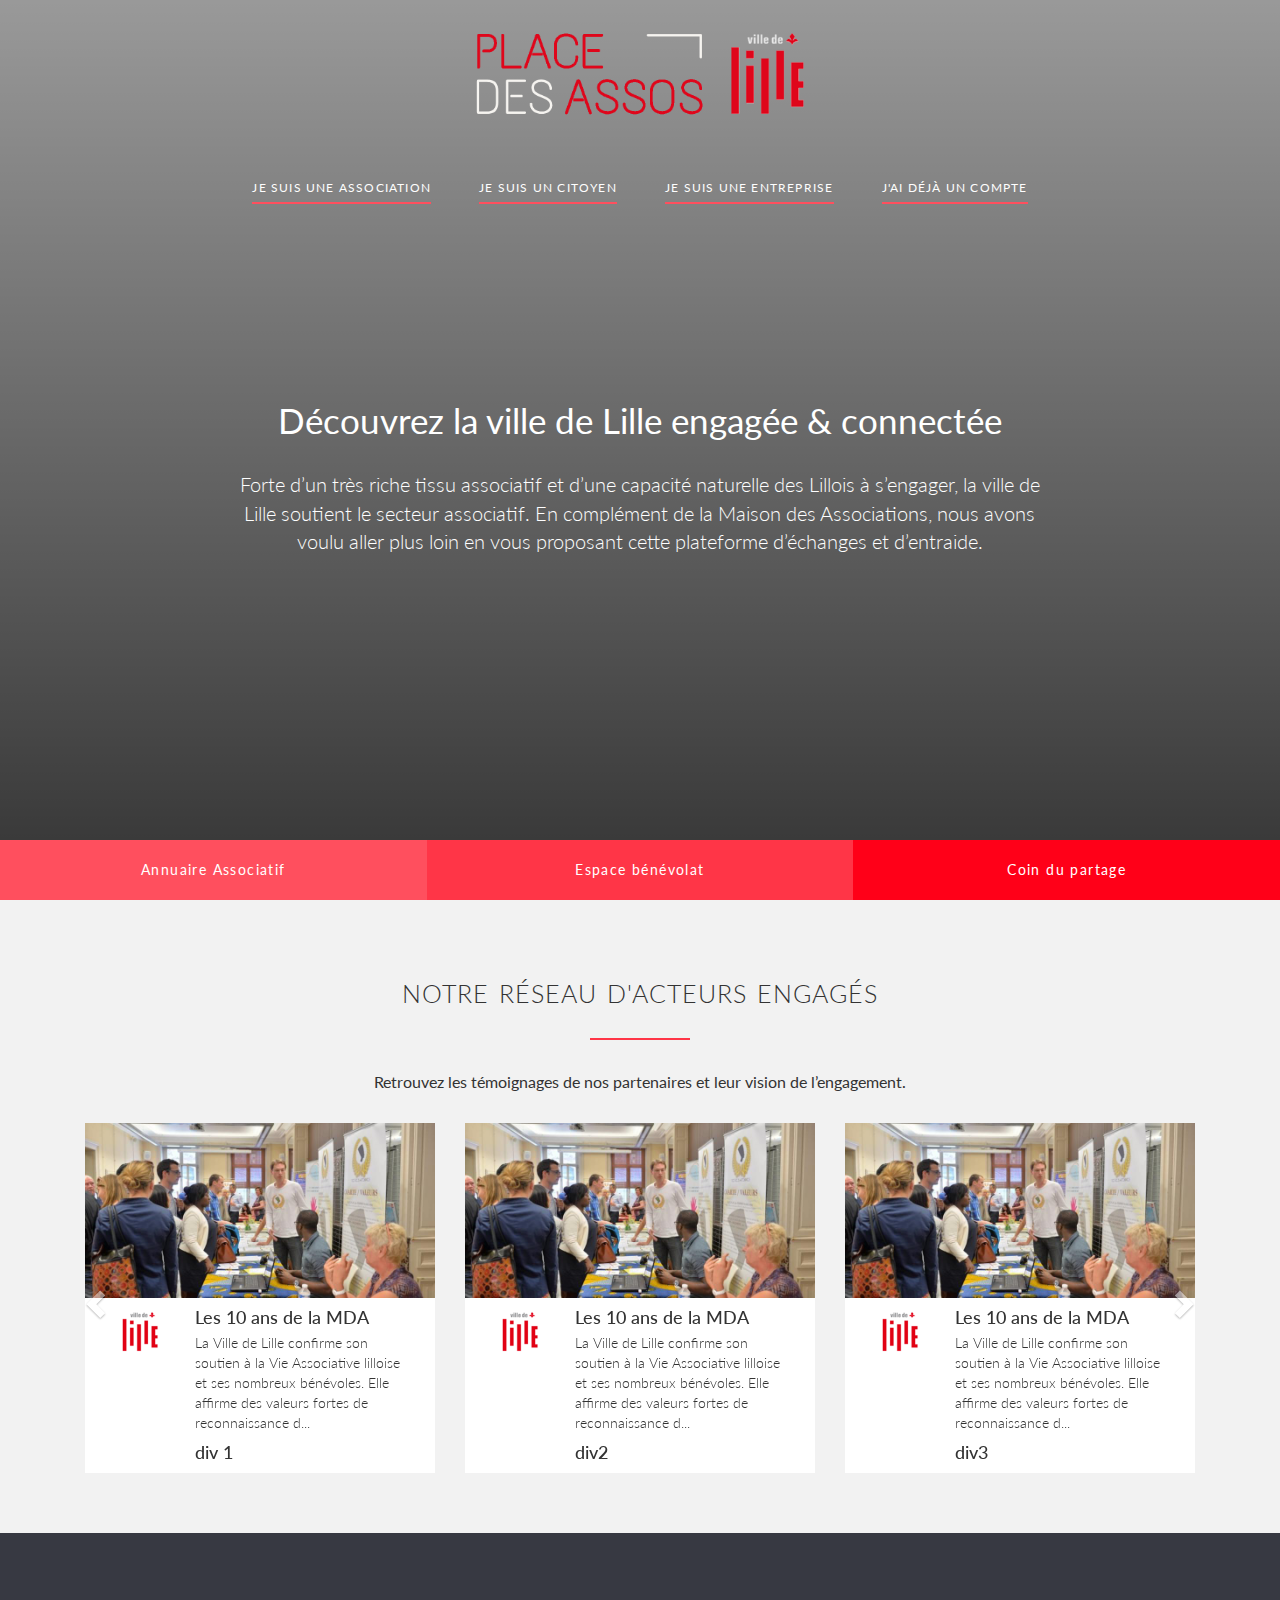
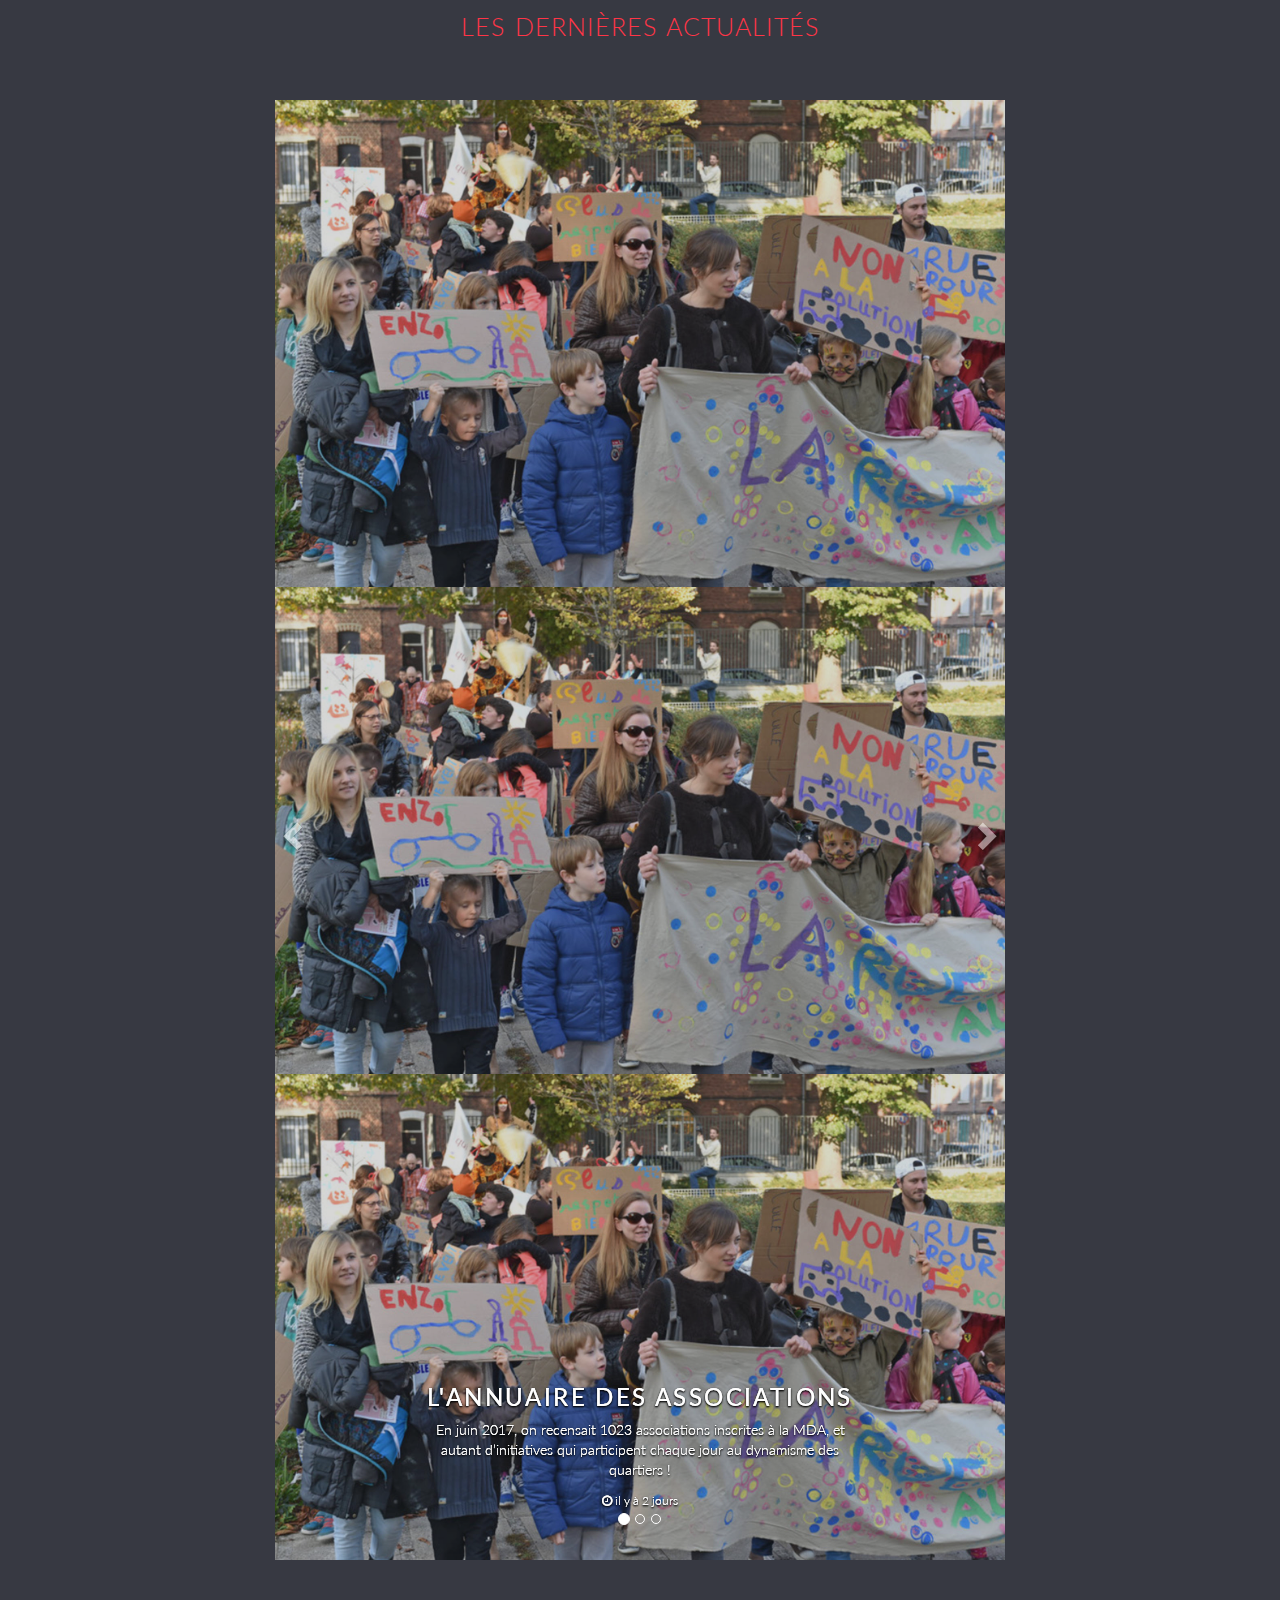
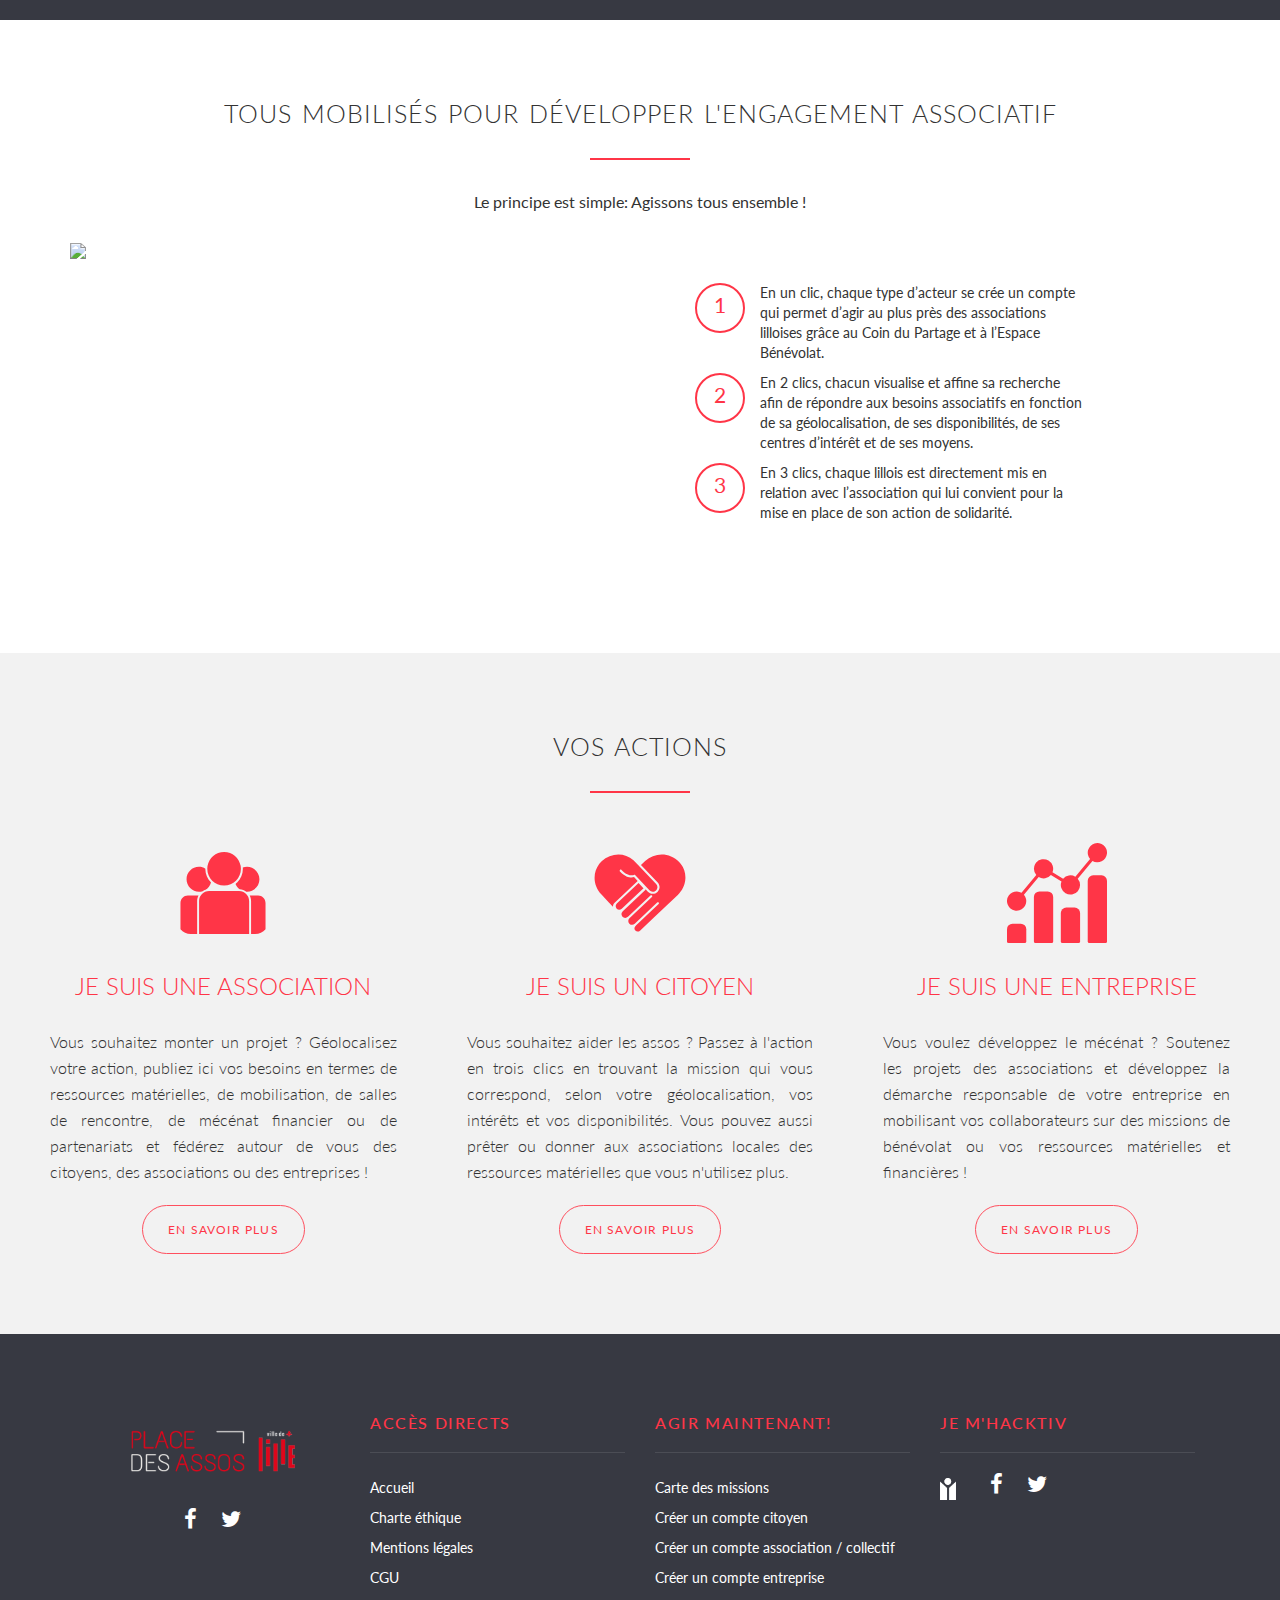
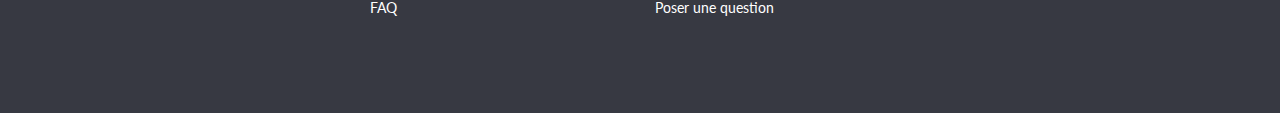
==== index.html @ c83c461e "divided steps and img block" ====
<!DOCTYPE html>
<html>
  <head>
    <meta charset="utf-8">
    <meta name="viewport" content="width=device-width, initial-scale=1">
    <title>Lille</title>
    <link rel="stylesheet" href="https://maxcdn.bootstrapcdn.com/bootstrap/3.3.7/css/bootstrap.min.css">
    <link href="https://fonts.googleapis.com/css?family=Lato:300,400,700,300italic,400italic,700italic" rel="stylesheet" type="text/css">
    <link rel="stylesheet" href="https://maxcdn.bootstrapcdn.com/font-awesome/4.7.0/css/font-awesome.min.css">
    <link rel="stylesheet" href="style.css">
  </head>
  <body>

    <header>
      <div class="heroOne col-md-8 col-sm-12 col-xs-12">
        <img alt="Brand" src="assets/logo-lille.png">
        <nav>
          <ul class="nav-center">
            <li><a href="#">Je suis une association</a></li>
            <li><a href="#">Je suis un citoyen</a></li>
            <li><a href="#">Je suis une entreprise</a></li>
            <li><a href="#">J'ai déjà un compte</a></li>
          </ul>
        </nav>
      </div>
        <div class="heroTwo col-md-8 col-sm-10 col-xs-12">
        <h1>Découvrez la ville de Lille engagée &amp; connectée</h1>
        <p>Forte d’un très riche tissu associatif et d’une capacité naturelle des Lillois à s’engager,
          la ville de Lille soutient le secteur associatif. En complément de la Maison des Associations,
          nous avons voulu aller plus loin en vous proposant cette plateforme d’échanges et d’entraide.
        </p>
      </div>
      <div class="container-fluid tabStrip ">
        <ul class="nav nav-tabs text-center navbar-me">
          <a href="#"><li class="col-xs-4 red-one">Annuaire Associatif</li></a>
          <a href="#"><li class="col-xs-4 red-two">Espace bénévolat</li></a>
          <a href="#"><li class="col-xs-4 red-three">Coin du partage</li></a>
        </ul>
      </div>
    </header>

    <section class="section-temoignage">
      <div class="container">
        <h2>Notre réseau d'acteurs engagés</h2>
        <p class="long-copy">Retrouvez les témoignages de nos partenaires et leur vision de l’engagement.</p>
          <!-- <div class="row">
            <div class="carousel slide" data-ride="carousel" data-type="multi" data-interval="3000" id="myCarousel">
              <div class="carousel-inner">
                <div class="item active">
                  <div class="col-md-4 col-sm-6 col-xs-12">
                    <a href="#">
                      <div class="img-wrapper">
                        <img src="assets/temoignage-1.jpg" class="img-responsive">
                      </div>
                      <div class="col-xs-12 temoignage-caption">
                        <div class="col-xs-3">
                          <img src="assets/article-logo.png" alt="" class="img-responsive">
                        </div>
                        <div class="col-xs-9">
                          <h4>Les 10 ans de la MDA<span class="excerpt">La Ville de Lille confirme son soutien à
                            la Vie Associative lilloise et ses nombreux bénévoles. Elle affirme des valeurs fortes de reconnaissance d...<span>
                          </h4>
                        </div>
                      </div>
                    </a>
                  </div>
                </div>
                <div class="item">
                  <div class="col-md-4 col-sm-6 col-xs-12">
                    <a href="#">
                      <div class="img-wrapper">
                        <img src="assets/temoignage-1.jpg" class="img-responsive">
                      </div>
                      <div class="col-xs-12 temoignage-caption">
                      <div class="col-xs-3">
                        <img src="assets/article-logo.png" alt="" class="img-responsive">
                      </div>
                      <div class="col-xs-9">
                        <h4>Les 10 ans de la MDA<span class="excerpt">La Ville de Lille confirme son soutien à
                          la Vie Associative lilloise et ses nombreux bénévoles. Elle affirme des valeurs fortes de reconnaissance d...<span>
                        </h4>
                      </div>
                    </div>
                    </a>
                  </div>
                </div>
                <div class="item">
                  <div class="col-md-4 col-sm-6 col-xs-12">
                    <a href="#">
                      <div class="img-wrapper">
                        <img src="assets/temoignage-1.jpg" class="img-responsive">
                      </div>
                      <div class="col-xs-12 temoignage-caption">
                        <div class="col-xs-3">
                          <img src="assets/article-logo.png" alt="" class="img-responsive">
                        </div>
                        <div class="col-xs-9">
                          <h4>Les 10 ans de la MDA<span class="excerpt">La Ville de Lille confirme son soutien à
                            la Vie Associative lilloise et ses nombreux bénévoles. Elle affirme des valeurs fortes de reconnaissance d...<span>
                          </h4>
                        </div>
                      </div>
                    </a>
                  </div>
                </div>
              </div>
              <a class="left carousel-control" href="#myCarousel" data-slide="prev"><i class="glyphicon glyphicon-chevron-left"></i></a>
              <a class="right carousel-control" href="#myCarousel" data-slide="next"><i class="glyphicon glyphicon-chevron-right"></i></a>
            </div>
          </div> -->

              <div class="carousel carousel-showthreemoveone slide" id="carousel123">
                <div class="carousel-inner">
                  <div class="item active">
                    <div class="col-xs-12 col-sm-12 col-md-4">
                      <a href="#">
                        <img src="assets/temoignage-1.jpg" class="img-responsive">
                        <div class="col-xs-12 temoignage-caption">
                          <div class="col-xs-3">
                            <img src="assets/article-logo.png" alt="" class="img-responsive">
                          </div>
                          <div class="col-xs-9">
                            <h4>Les 10 ans de la MDA<span class="excerpt">La Ville de Lille confirme son soutien à
                              la Vie Associative lilloise et ses nombreux bénévoles. Elle affirme des valeurs fortes de reconnaissance d...<span>
                            </h4>
                            <h4>div 1</h4>
                          </div>
                        </div>
                      </a>
                    </div>
                  </div>
                  <div class="item">
                    <div class="col-xs-12 col-sm-12 col-md-4">
                      <a href="#">
                        <img src="assets/temoignage-1.jpg" class="img-responsive">
                        <div class="col-xs-12 temoignage-caption">
                          <div class="col-xs-3">
                            <img src="assets/article-logo.png" alt="" class="img-responsive">
                          </div>
                          <div class="col-xs-9">
                            <h4>Les 10 ans de la MDA<span class="excerpt">La Ville de Lille confirme son soutien à
                              la Vie Associative lilloise et ses nombreux bénévoles. Elle affirme des valeurs fortes de reconnaissance d...<span>
                            </h4>
                            <h4>div2</h4>
                          </div>
                        </div>
                      </a>
                    </div>
                  </div>
                  <div class="item">
                    <div class="col-xs-12 col-sm-12 col-md-4">
                      <a href="#">
                        <img src="assets/temoignage-1.jpg" class="img-responsive">
                        <div class="col-xs-12 temoignage-caption">
                          <div class="col-xs-3">
                            <img src="assets/article-logo.png" alt="" class="img-responsive">
                          </div>
                          <div class="col-xs-9">
                            <h4>Les 10 ans de la MDA<span class="excerpt">La Ville de Lille confirme son soutien à
                              la Vie Associative lilloise et ses nombreux bénévoles. Elle affirme des valeurs fortes de reconnaissance d...<span>
                            </h4>
                            <h4>div3</h4>
                          </div>
                        </div>
                      </a>
                    </div>
                  </div>
                </div>
                <a class="left carousel-control" href="#carousel123" data-slide="prev"><i class="glyphicon glyphicon-chevron-left"></i></a>
                <a class="right carousel-control" href="#carousel123" data-slide="next"><i class="glyphicon glyphicon-chevron-right"></i></a>
              </div>


    </section>

    <section class="section-actualite">
      <h2>Les dernières actualités</h2>
        <div class="row">
          <div class="container">
            <div class="col-sm-12 col-md-8 col-md-offset-2">
              <div id="carousel-example-generic" class="carousel slide" data-ride="carousel" data-interval="3000">
                <ol class="carousel-indicators">
                  <li data-target="#carousel-example-generic" data-slide-to="0" class="active"></li>
                  <li data-target="#carousel-example-generic" data-slide-to="1"></li>
                  <li data-target="#carousel-example-generic" data-slide-to="2"></li>
                </ol>
                <div class="carousel-inner" role="listbox">
                  <div class="item active">
                    <a href="#">
                      <div class="img-wrapper">
                        <img src="assets/actualite-img.jpg" alt="..." class="img-responsive">
                      </div>
                      <div class="carousel-caption">
                        <h3>L'ANNUAIRE DES ASSOCIATIONS</h3>
                        <p>En juin 2017, on recensait 1023 associations inscrites à la MDA, et autant d’initiatives qui participent chaque jour au dynamisme des quartiers ! </p>
                        <span><i class="fa fa-clock-o"></i> il y à 2 jours</span>
                      </div>
                    </a>
                  </div>
                  <div class="item">
                    <a href="#">
                      <div class="img-wrapper">
                        <img src="assets/actualite-img.jpg" alt="..." class="img-responsive">
                      </div>
                      <div class="carousel-caption">
                        <h3>L'ANNUAIRE DES ASSOCIATIONS</h3>
                        <p>En juin 2017, on recensait 1023 associations inscrites à la MDA, et autant d’initiatives qui participent chaque jour au dynamisme des quartiers ! </p>
                        <span><i class="fa fa-clock-o"></i> il y à 2 jours</span>
                      </div>
                    </a>
                  </div>
                  <div class="item">
                    <a href="#">
                      <div class="img-wrapper">
                        <img src="assets/actualite-img.jpg" alt="..." class="img-responsive">
                      </div>
                      <div class="carousel-caption">
                        <h3>L'ANNUAIRE DES ASSOCIATIONS</h3>
                        <p>En juin 2017, on recensait 1023 associations inscrites à la MDA, et autant d’initiatives qui participent chaque jour au dynamisme des quartiers ! </p>
                        <span><i class="fa fa-clock-o"></i> il y à 2 jours</span>
                      </div>
                    </a>
                  </div>
                </div>
                <a class="left carousel-control" href="#carousel-example-generic" role="button" data-slide="prev">
                  <span class="glyphicon glyphicon-chevron-left" aria-hidden="true"></span>
                  <span class="sr-only">Previous</span>
                </a>
                <a class="right carousel-control" href="#carousel-example-generic" role="button" data-slide="next">
                  <span class="glyphicon glyphicon-chevron-right" aria-hidden="true"></span>
                  <span class="sr-only">Next</span>
                </a>
              </div>


            </div>
          </div>
      </div>
    </section>

    <section class="section-engagement">
      <div class="container">
        <h2>Tous mobilisés pour développer l'engagement associatif</h2>
        <p class="long-copy">Le principe est simple: Agissons tous ensemble !</p>
        <div class="row">
          <div class="col-sm-6 hidden-xs">
            <img src="https://placeholdit.co//i/800x500?" class="img-responsive">
          </div>
          <div class="col-sm-6 steps">
            <div class="col-xs-12">
              <div class="works-step col-sm-3 col-xs-2">1</div>
              <div class="col-sm-9 col-xs-10">
                <p>En un clic, chaque type d’acteur se crée un compte qui permet d’agir au plus près des associations
                  lilloises grâce au Coin du Partage et à l’Espace Bénévolat.</p>
              </div>
            </div>
            <div class="col-xs-12">
              <div class="works-step col-sm-3 col-xs-2">2</div>
              <div class="col-sm-9 col-xs-10">
                <p>En 2 clics, chacun visualise et affine sa recherche afin de répondre aux besoins associatifs en
                  fonction de sa géolocalisation, de ses disponibilités, de ses centres d’intérêt et de ses moyens.</p>
              </div>
            </div>
            <div class="col-xs-12">
              <div class="works-step col-sm-3 col-xs-2">3</div>
              <div class="col-sm-9 col-xs-10">
                <p>En 3 clics, chaque lillois est directement mis en relation avec l’association qui lui convient
                  pour la mise en place de son action de solidarité.</p>
              </div>
            </div>
          </div>
        </div>
      </div>
    </section>

    <section class="section-icons">
      <h2>Vos Actions</h2>

      <div class="container text-center">
        <div class="col-xs-12 col-sm-4">
          <div class="icons">
            <a href="#">
              <img src="assets/noun_10980_ff3547.svg" alt="">
              <h3>JE SUIS UNE ASSOCIATION</h3>
              <p>Vous souhaitez monter un projet ? Géolocalisez votre action, publiez ici vos besoins en termes de ressources matérielles,
                de mobilisation, de salles de rencontre, de mécénat financier ou de partenariats et fédérez autour de vous des citoyens,
                des associations ou des entreprises !</p>
                <button type="button" class="btn btn-danger btn-rounded savoir">en savoir plus</button>
                <img src="assets/noun_922135_ff3547.svg" alt="" class="arrow">
            </a>
          </div>
        </div>
        <div class="col-xs-12 col-sm-4">
          <div class="icons">
            <a href="#">
              <img src="assets/noun_606434_ff3547.svg" alt="">
              <h3>JE SUIS UN CITOYEN</h3>
              <p>Vous souhaitez aider les assos ? Passez à l'action en trois clics en trouvant la mission qui vous correspond,
                selon votre géolocalisation, vos intérêts et vos disponibilités. Vous pouvez aussi prêter ou donner aux associations
                locales des ressources matérielles que vous n'utilisez plus.
              </p>
              <button type="button" class="btn btn-danger btn-rounded savoir">en savoir plus</button>
              <img src="assets/noun_922135_ff3547.svg" alt="" class="arrow">
            </a>
          </div>
        </div>
        <div class="col-xs-12 col-sm-4">
          <div class="icons">
            <a href="#">
              <img src="assets/noun_1410905_ff3547.svg" alt="">
              <h3>JE SUIS UNE ENTREPRISE</h3>
              <p>Vous voulez développez le mécénat ? Soutenez les projets des associations et développez la démarche responsable de
                votre entreprise en mobilisant vos collaborateurs sur des missions de bénévolat ou vos ressources matérielles
                et financières !
              </p>
              <button type="button" class="btn btn-danger btn-rounded savoir">en savoir plus</button>
              <img src="assets/noun_922135_ff3547.svg" alt="" class="arrow">
            </a>
          </div>
        </div>
      </div>
    </section>

    <footer>
      <div class="container">
        <div class="col-xs-12 col-md-3 text-center">
          <a href="#"><img src="assets/logo-lille.png" alt="" class="footer-lille-logo"></a>
          <a href="#"><i class="fa fa-facebook" aria-hidden="true"></i></a>
          <a href="#"><i class="fa fa-twitter" aria-hidden="true"></i></a>
        </div>
        <div class="col-xs-12 col-md-3">
          <h3>Accès directs</h3>
          <ul>
            <li><a href="#">Accueil</a></li>
            <li><a href="#">Charte éthique</a></li>
            <li><a href="#">Mentions légales</a></li>
            <li><a href="#">CGU</a></li>
            <li><a href="#">FAQ</a></li>
          </ul>
        </div>
        <div class="col-xs-12 col-md-3">
          <h3>Agir maintenant!</h3>
          <ul>
            <li><a href="#">Carte des missions</a></li>
            <li><a href="#">Créer un compte citoyen</a></li>
            <li><a href="#">Créer un compte association / collectif</a></li>
            <li><a href="#">Créer un compte entreprise</a></li>
            <li><a href="#">Poser une question</a></li>
          </ul>
        </div>
        <div class="col-xs-12 col-md-3 hacktiv">
          <h3>Je m'hacktiv</h3>
          <a href="#"><img src="assets/logo_hacktiv-white.svg" alt=""
            onmouseover="this.src='assets/logo_hacktiv-red.svg'"
            onmouseout="this.src='assets/logo_hacktiv-white.svg'" class="hacktiv-logo"></a>
          <a href="#"><i class="fa fa-facebook" aria-hidden="true"></i></a>
          <a href="#"><i class="fa fa-twitter" aria-hidden="true"></i></a>
        </div>
      </div>

    </footer>

    <script src="https://cdnjs.cloudflare.com/ajax/libs/jquery/3.2.1/jquery.min.js"></script>
    <script src="https://maxcdn.bootstrapcdn.com/bootstrap/3.3.7/js/bootstrap.min.js"></script>
    <script src="app.js"></script>
  </body>
</html>
---- style.css ----
body {
  font-family: 'Lato', 'Helvetica Neue', Helvetica, Arial, sans-serif; }

header {
  background-image: -webkit-gradient(linear, left top, left bottom, from(rgba(0, 0, 0, 0.4)), to(rgba(0, 0, 0, 0.8))), url(assets/DR_2013_0608OperaLille_14.jpeg);
  background-image: -webkit-linear-gradient(rgba(0, 0, 0, 0.4), rgba(0, 0, 0, 0.8)), url(assets/DR_2013_0608OperaLille_14.jpeg);
  background-image: -o-linear-gradient(rgba(0, 0, 0, 0.4), rgba(0, 0, 0, 0.8)), url(assets/DR_2013_0608OperaLille_14.jpeg);
  background-image: linear-gradient(rgba(0, 0, 0, 0.4), rgba(0, 0, 0, 0.8)), url(assets/DR_2013_0608OperaLille_14.jpeg);
  background-size: cover;
  background-position: center;
  height: 100vh;
  background-attachment: fixed;

  /*flexbox*/
  display: -webkit-box;
  display: -ms-flexbox;
  display: flex;
  -webkit-box-pack: center;
  -ms-flex-pack: center;
  justify-content: center;
  text-align: center;
  justify-content: center;
  -webkit-box-align: center;
  -ms-flex-align: center;
  align-items: center;
  -webkit-box-orient: vertical;
  -webkit-box-direction: normal;
  -ms-flex-direction: column;
  flex-direction: column;
  color: #fff;
}

.heroOne {
  -webkit-box-flex: 1;
  -ms-flex-positive: 1;
  flex-grow: 1;
}

.heroOne img {
  max-width: 400px;
  margin-bottom: 20px;
}

.heroTwo {
  -webkit-box-flex: 2;
  -ms-flex-positive: 2;
  flex-grow: 2;
}

/*NAV*/

.nav-center {
  display: -webkit-box;
  display: -ms-flexbox;
  display: flex;
  -webkit-box-pack: center;
  -ms-flex-pack: center;
  justify-content: center;
  text-transform: uppercase;
  color: #fff;
  padding: 0;
}

.nav-center>li {
  list-style-type: none;
  /*margin: 0 30px;*/
}

.nav-center>li>a {
  /*padding: 10px 0;*/
  color: #fff;
  font-size: 12px;
  letter-spacing: 0.1em;
  text-decoration: none;
}

.nav-center>li {
  display: inline-table;
  margin: 10px auto;
  padding: 0 0 5px 0;
  border-bottom: 2px solid #ff4f5e;
  -webkit-transition: border-bottom ease-in-out 0.s;
  -o-transition: border-bottom ease-in-out 0.2s;
  transition: border-bottom ease-in-out 0.2s;
}

.nav-center>li:hover {
  text-decoration: none;
  border-bottom: 2px solid #fff;
}

/*FIXED BOTTOM NAVBAR*/

.fixed-me{
  opacity: .9;
  position: fixed;
  top:0;
  z-index:888;
  width: 100%;
}

/*HERO*/
.heroTwo h1 {
  font-weight: 400;
  font-size: 35px;
}

.heroTwo p {
  font-size: 20px;
  margin: 30px auto;
  font-weight: 300;
}

.btn {
  font-size: 12px;
  letter-spacing: 0.1em;
  padding: 15px 25px;
  border: 0;
  -webkit-transition: .2s ease-out;
  transition: .2s ease-out;
  white-space: normal!important;
  word-wrap: break-word;
  text-transform: uppercase;
}

.btn:hover {
  -webkit-box-shadow: 0 2px 5px 0 rgba(0,0,0,.16), 0 2px 10px 0 rgba(0,0,0,.12);
  box-shadow: 0 2px 5px 0 rgba(0,0,0,.16), 0 2px 10px 0 rgba(0,0,0,.12);
  background-color: #ff4f5e;
}

.btn-rounded {
  border-radius: 10em;
}

.btn-danger {
  background-color: transparent;
  border: 1px solid #ff4f5e;
  color: #ff4f5e;
}

/*BOTTOM BTN*/
.tabStrip {
  position: absolute;
  background: #f3eee9;
  border: none;
  padding-left: 0;
  padding-right: 0;
  width: 100%;
  bottom: 0;
}

.nav-tabs {
  border-bottom: 0px solid #ddd;
}

.tabStrip .nav-tabs >a {
  border: 0px solid transparent;
  color: #fff;
  letter-spacing: 0.1em;
}

.tabStrip ul {
  padding-left: 0px;
  margin-bottom: 0px;
  list-style: none;
}

.tabStrip ul li {
  padding: 20px;
}

.red-one {
  background-color: #ff4f5e;
}

.red-two{
  background-color:#ff3547;
}

.red-three {
  background-color: #ff0018;
}

.red-one:hover, .red-two:hover, .red-three:hover {
  opacity: 0.8;
  transition: all ease .3s;
}

/*SECTION*/

section {
  padding: 60px 0;
}

.section-temoignage {
  background-color: #f2f2f2;
}

.section-actualite {
  background-color: #373942;
}

section h2 {
  font-size: 180%;
  word-spacing: 2px;
  text-align: center;
  letter-spacing: 1px;
  text-transform: uppercase;
  font-weight: 300;
}

.section-temoignage h2,
.section-engagement h2,
.section-icons h2 {
  margin-bottom: 30px;
}

.section-actualite h2 {
  margin-bottom: 60px;
}

/*Section temoignage*/

.section-temoignage h2:after,
.section-engagement h2:after,
.section-icons h2:after {
  display: block;
  height: 2px;
  background-color: #ff3547;
  content: " ";
  width: 100px;
  margin: 0 auto;
  margin-top: 30px;
}

.section-temoignage .long-copy,
.section-engagement .long-copy {
  margin-bottom: 30px;
}

.long-copy {
  line-height: 145%;
  width: 70%;
  margin-left: 15%;
  text-align: center;
  font-size: 16px;
}

/*CARDS*/

.img-wrapper {
  display: inline-block;
  overflow: hidden;
  margin-bottom: -5px;
}

.item .img-wrapper> img {
  opacity: .8;
  width: 100%;
  height: auto;
  -webkit-transform: scale(1);
  -ms-transform: scale(1);
  transform: scale(1);
  -webkit-transition: -webkit-transform 2s;
  transition: -webkit-transform 2s;
  -o-transition: transform 2s;
  transition: transform 2s;
  transition: transform 2s, -webkit-transform 2s;
}

.item .img-wrapper > img:hover {
	opacity: 1;
  -webkit-transform: scale(1.15);
  -ms-transform: scale(1.15);
  transform: scale(1.15);
}

.temoignage-caption {
  text-decoration: none;
  color: #333;
  background: #fff;
}

.excerpt {
  font-size: 14px;
  display: block;
  font-weight: 300;
  margin-top: 5px;
  line-height: 20px;
}

/*Section actualité*/

.section-actualite h2 {
  color: #ff3547;
}

.carousel-caption h3 {
  letter-spacing: 0.1em;
}

.carousel-caption p,
.carousel-caption span {
  font-weight: 300;
}

.carousel-caption span {
  font-size: 12px;
}

.carousel-control {
  width:  4%;
}

.carousel-control.left,.carousel-control.right {
  /*margin-left:15px;*/
  background-image:none;
}

/*Section Engagement*/
.steps {
  /*background-image: -webkit-gradient(linear, left top, left bottom, from(rgba(0, 0, 0, 0.7)), to(rgba(0, 0, 0, 0.7))),
    url("https://placeholdit.co//i/1000x1000");
  background-image: -webkit-linear-gradient(rgba(0, 0, 0, 0.7), rgba(0, 0, 0, 0.7)), url("https://placeholdit.co//i/1000x1000");
  background-image: -o-linear-gradient(rgba(0, 0, 0, 0.7), rgba(0, 0, 0, 0.7)), url("https://placeholdit.co//i/1000x1000");
  background-image: linear-gradient(rgba(0, 0, 0, 0.7), rgba(0, 0, 0, 0.7)), url("https://placeholdit.co//i/1000x1000");
  background-size: cover;
  background-position: center;*/
  display: -webkit-box;
  display: -ms-flexbox;
  display: flex;
  -webkit-box-orient: vertical;
  -webkit-box-direction: normal;
  -ms-flex-direction: column;
  flex-direction: column;
  -webkit-box-pack: center;
  -ms-flex-pack: center;
  justify-content: center;
  -webkit-box-align: center;
  -ms-flex-align: center;
  align-items: center;
  padding: 40px;
}


.works-step {
  margin-bottom: 40px;
}

.works-step  {
  color: #ff3547;
  border: 2px solid #ff3547;
  display: inline-block;
  border-radius: 50%;
  height: 50px;
  width: 50px;
  text-align: center;
  padding: 5px;
  float: left;
  font-size: 150%;
}

.works-step p {
  font-size: 16px;
  font-weight: 300;
  color: #fff;
}

/*Container icon*/
.section-icons {
  background: #f2f2f2;
}

.section-icons > div {
  width: 100%;
  display: table;
}

.icons {
  padding: 20px;
  -webkit-transition: all ease 0.3s;
  -o-transition: all ease 0.3s;
  transition: all ease 0.3s;
}

.icons:hover {
  background: #fff;
  -webkit-box-shadow: 2px 5px 20px rgba(0,0,0,0.1);
  box-shadow: 2px 5px 20px rgba(0,0,0,0.1);
}

.icons a {
  color: #333;
  text-decoration: none;
}

.icons:hover a {
  text-decoration: none;
}

.icons img {
  width: 100px;
  margin: 0 auto;
}

.icons .arrow {
  display: none;
  width: 50px;
  -webkit-transition: all ease-in-out .2s;
  -o-transition: all ease-in-out .2s;
  transition: all ease-in-out .2s;
}

.icons:hover .arrow {
  display: block;
}

.icons .savoir {
  color: #ff3547;
}

.icons:hover .savoir {
  display: none;
}

.icons h3 {
  font-weight: 300;
  color: #ff3547;
  margin: 30px 0;
}

.icons p {
  font-weight: 300;
  font-size: 16px;
  line-height: 26px;
  text-align: justify;
  margin-bottom: 20px;
}

/*Footer*/

footer {
  background: #373942;
  padding: 60px 0;
}

footer h3 {
  text-transform: uppercase;
  color: #ff3547;
  font-size: 16px;
  letter-spacing: 0.1em;
  border-bottom: 1px solid rgba(255,255,255,0.1);
  padding-bottom: 20px;
  margin-bottom: 20px;
}

footer ul {
  list-style: none;
  padding-left: 0;
}

footer ul li {
  padding: 5px 0;
  font-size: 14px;
}

footer a {
  color: #fff;
}

footer a:hover {
  text-decoration: none;
  color: #ff3547;
}

footer i.fa {
  font-size: 22px;
  margin: 0 10px;
}

footer div:first-child {
  margin-bottom: 20px;
}

.footer-lille-logo {
  display: block;
  padding: 0;
}

.hacktiv-logo {
  display: inline-block;
  height: 22px;
  margin: 0 20px 0 0;
  vertical-align: top;
}

.hacktiv a:nth-child(1),
.hacktiv a:nth-child(2)  {
  vertical-align: -webkit-baseline-middle;
}

.footer-lille-logo {
  width: 200px;
  margin: 20px auto;
}

@media (max-width: 768px) {
  .heroOne img {
    max-width: 250px;
  }

  .heroTwo h1 {
    font-size: 25px;
  }

  .heroTwo p {
    font-size: 16px;
  }

  .nav-center {
    -webkit-box-orient: vertical;
    -webkit-box-direction: normal;
    -ms-flex-direction: column;
    flex-direction: column;
  }

  .nav-center>li {
    margin: 20px auto 0;
  }

  .tabStrip ul li {
    padding: 10px;
  }

}

/*@media (max-width: 767px) {
	.carousel-inner .active.left { left: -100%; }
	.carousel-inner .next        { left:  100%; }
	.carousel-inner .prev		 { left: -100%; }
	.active > div { display:none; }
	.active > div:first-child { display:block; }

}

@media (min-width: 767px) and (max-width: 992px ) {
	.carousel-inner .active.left { left: -50%; }
	.carousel-inner .next        { left:  50%; }
	.carousel-inner .prev		 { left: -50%; }
	.active > div { display:none; }
	.active > div:first-child { display:block; }
	.active > div:first-child + div { display:block; }
}

@media (min-width: 767px ) {
	.carousel-inner .active.left { left: -25%; }
	.carousel-inner .next        { left:  25%; }
	.carousel-inner .prev		 { left: -25%; }
}*/

@media (max-width:992px) {

  .steps {
    padding: 0px;
  }

}



/*CAROUSEL TEMOIGNAGE*/

.carousel-showthreemoveone .carousel-control {
  width: 4%;
  background-image: none;
}

.carousel-showthreemoveone .cloneditem-1,
.carousel-showthreemoveone .cloneditem-2{
  display: none;
}

@media all and (min-width: 992px) {
  .carousel-showthreemoveone .carousel-inner > .active.left,
  .carousel-showthreemoveone .carousel-inner > .prev {
    left: -33.333%;
  }
  .carousel-showthreemoveone .carousel-inner > .active.right,
  .carousel-showthreemoveone .carousel-inner > .next {
    left: 33.333%;
  }
  .carousel-showthreemoveone .carousel-inner > .left,
  .carousel-showthreemoveone .carousel-inner > .prev.right,
  .carousel-showthreemoveone .carousel-inner > .active {
    left: 0;
  }
  .carousel-showthreemoveone .carousel-inner .cloneditem-1,
  .carousel-showthreemoveone .carousel-inner .cloneditem-2 {
    display: block;
  }
}
@media all and (min-width: 992px) and (transform-3d), all and (min-width: 992px) and (-webkit-transform-3d) {
  .carousel-showthreemoveone .carousel-inner > .item.active.right,
  .carousel-showthreemoveone .carousel-inner > .item.next {
    -webkit-transform: translate3d(33.333%, 0, 0);
            transform: translate3d(33.333%, 0, 0);
    left: 0;
  }
  .carousel-showthreemoveone .carousel-inner > .item.active.left,
  .carousel-showthreemoveone .carousel-inner > .item.prev {
    -webkit-transform: translate3d(-33.333%, 0, 0);
            transform: translate3d(-33.333%, 0, 0);
    left: 0;
  }
  .carousel-showthreemoveone .carousel-inner > .item.left,
  .carousel-showthreemoveone .carousel-inner > .item.prev.right,
  .carousel-showthreemoveone .carousel-inner > .item.active {
    -webkit-transform: translate3d(0, 0, 0);
            transform: translate3d(0, 0, 0);
    left: 0;
  }
}
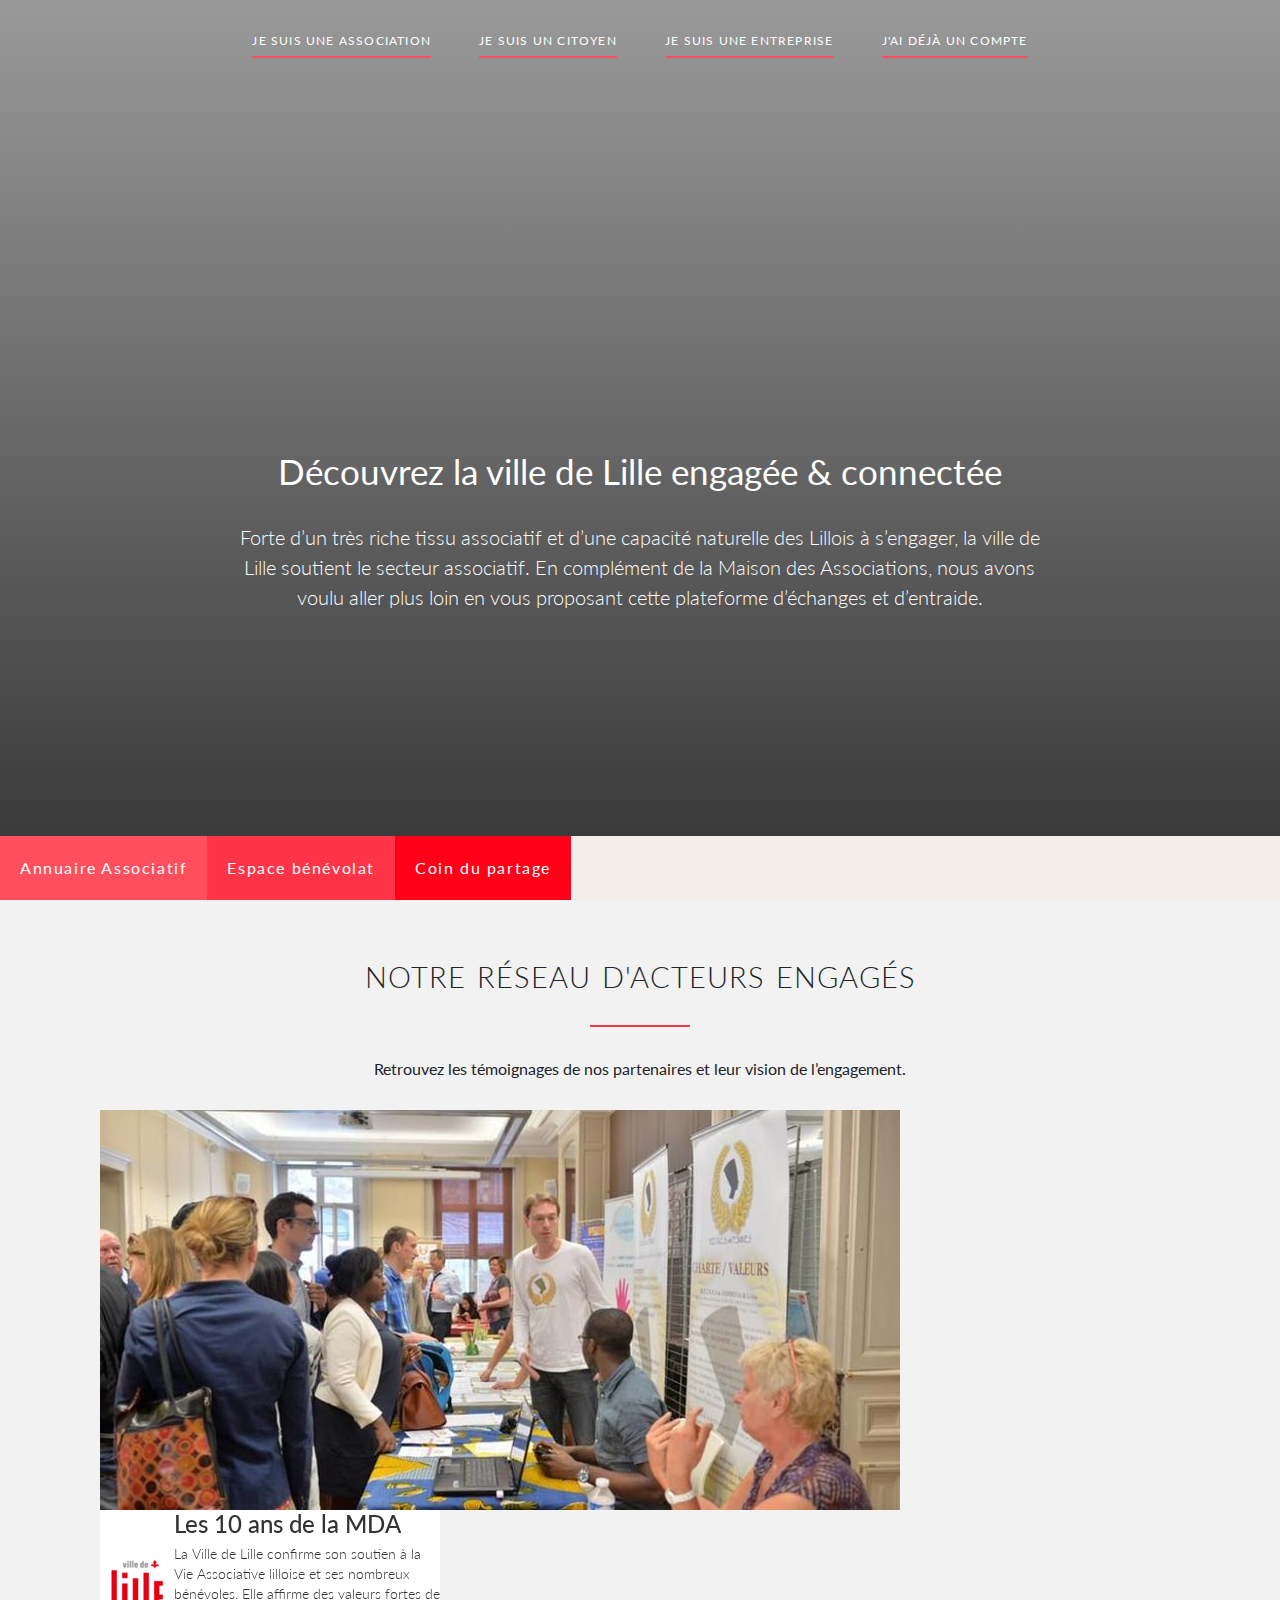
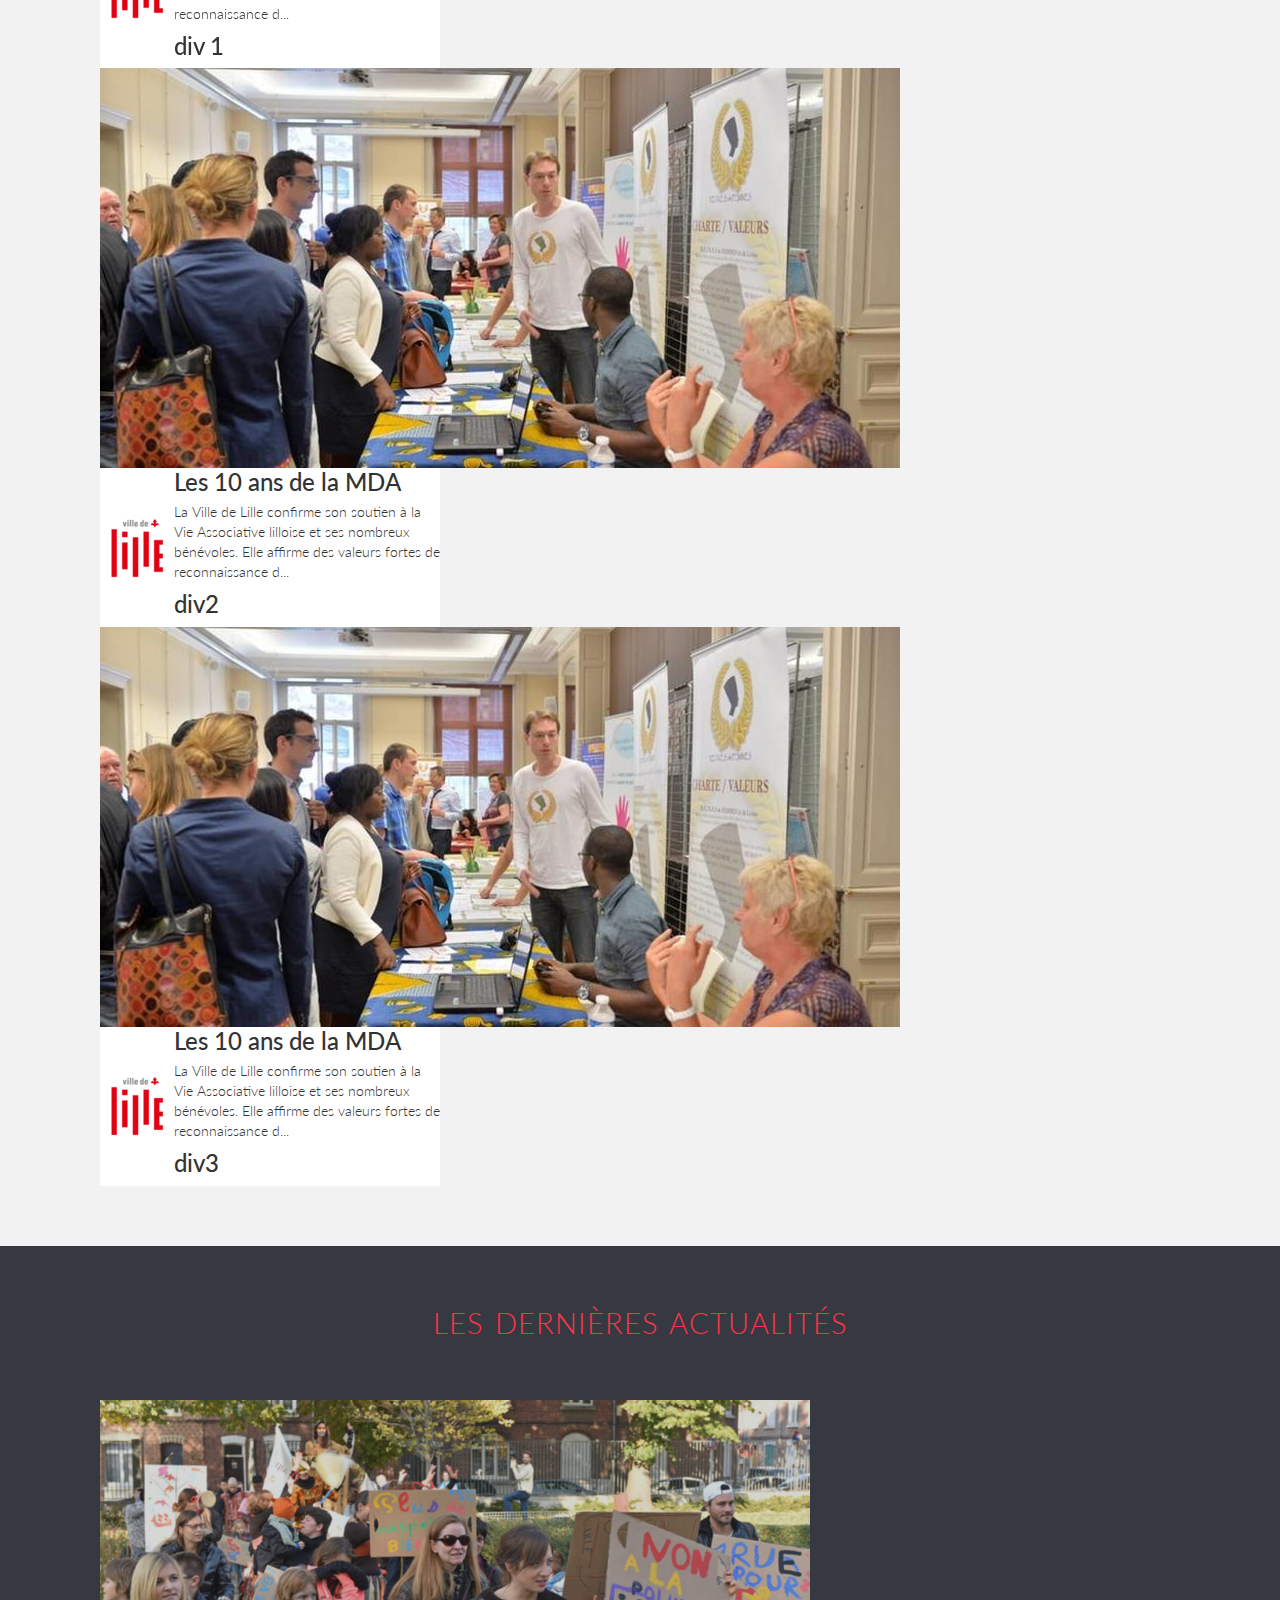
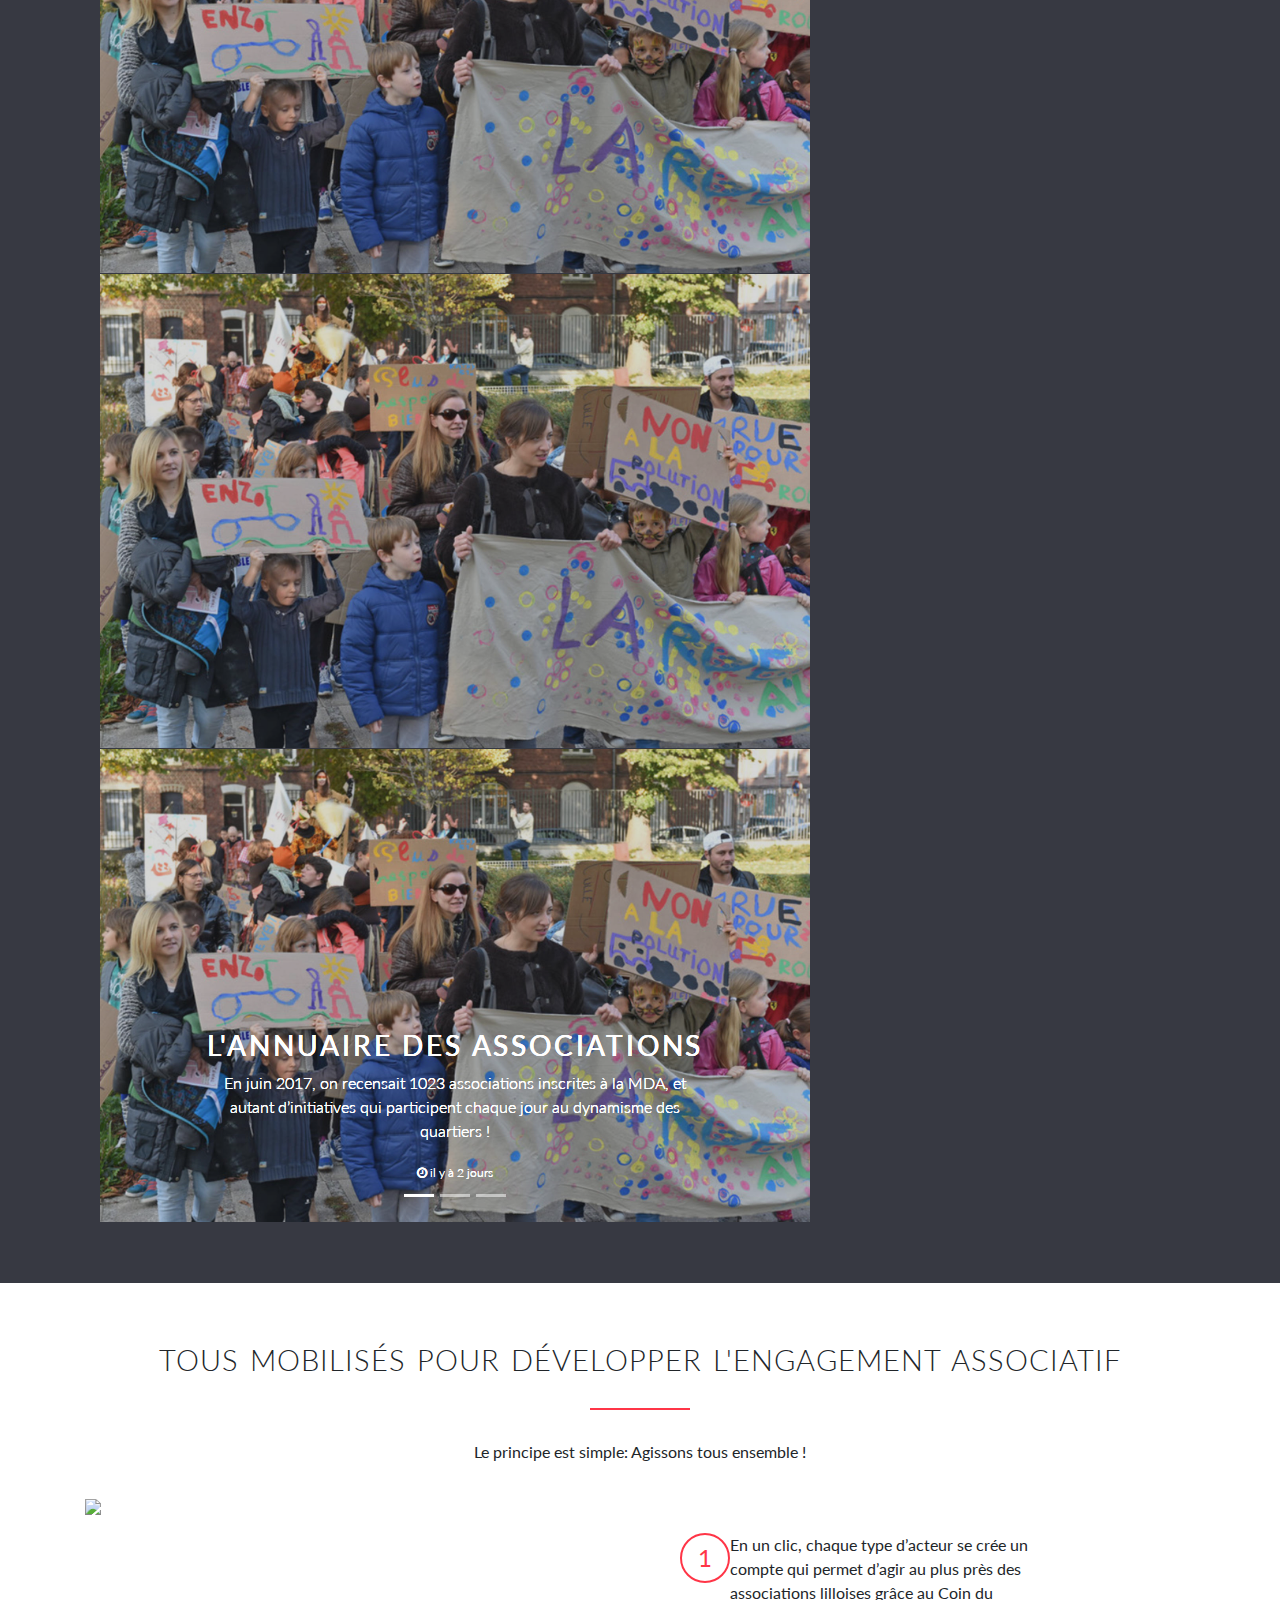
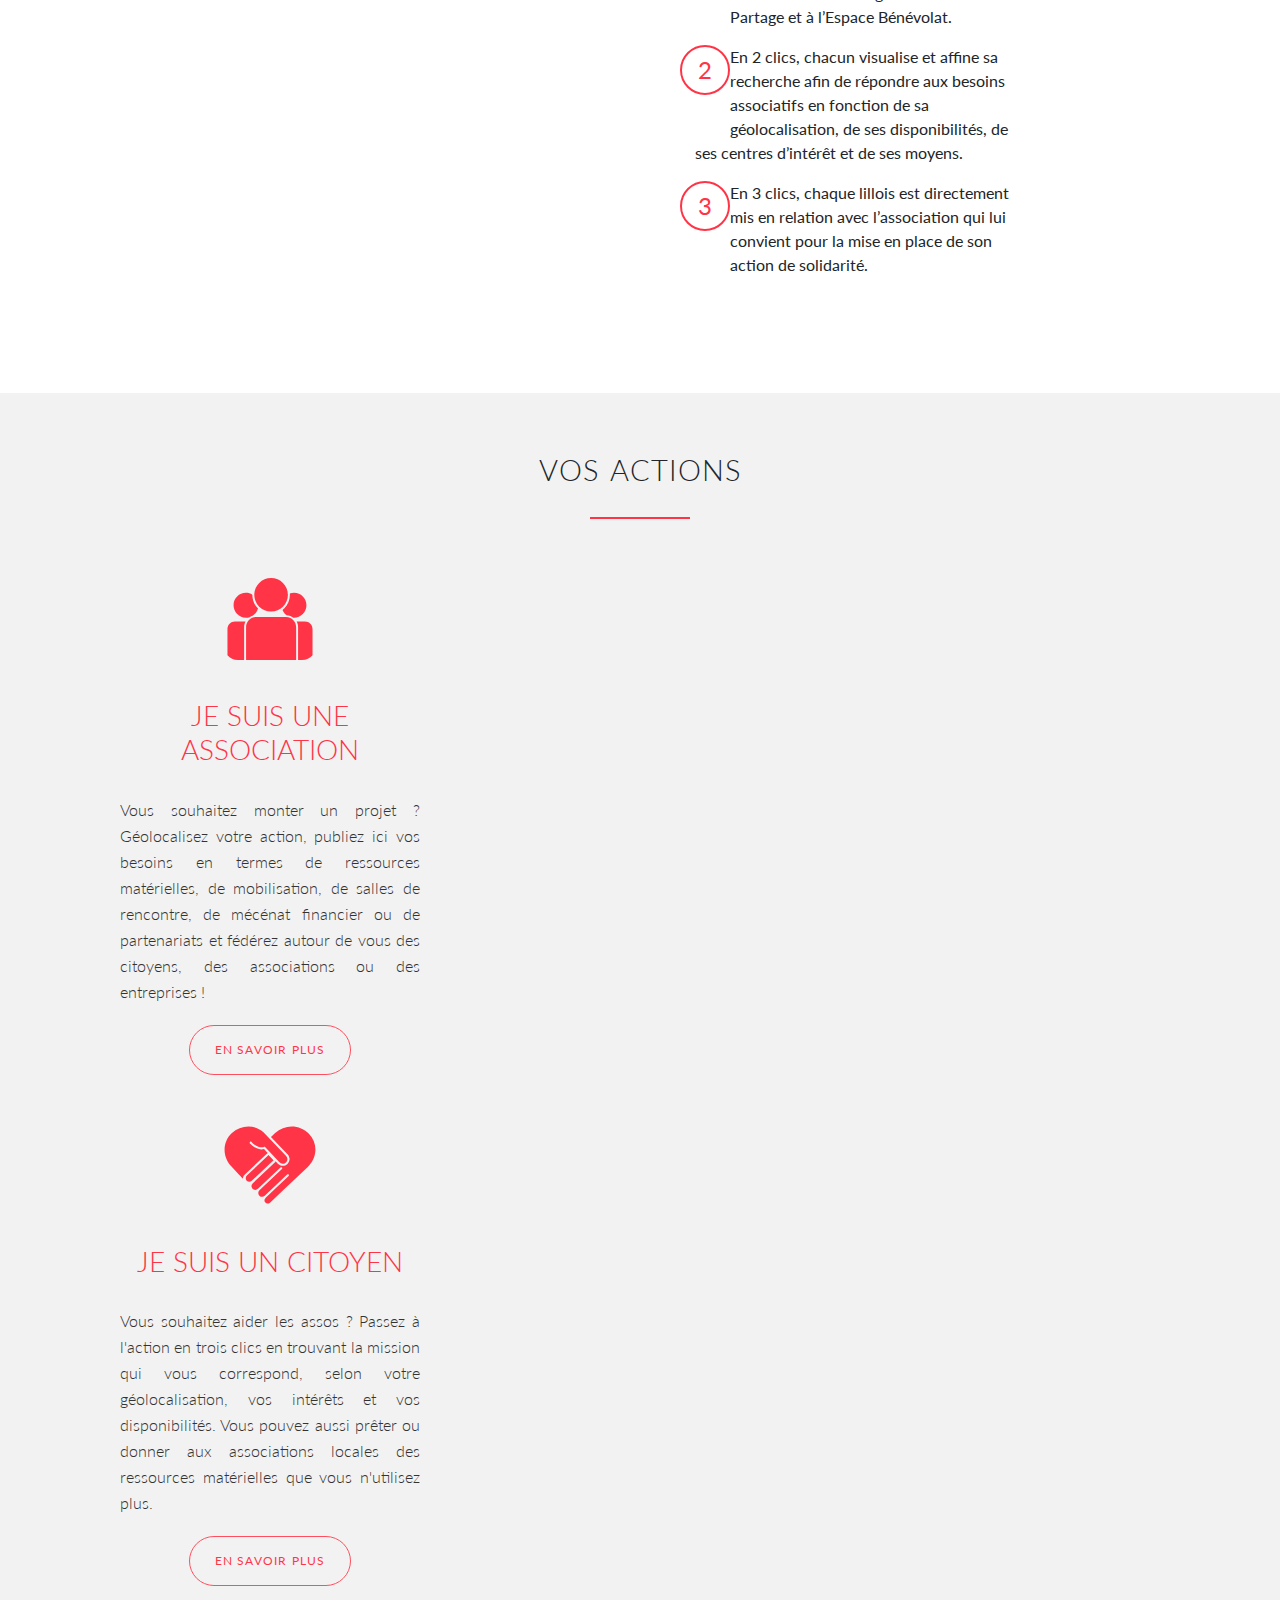
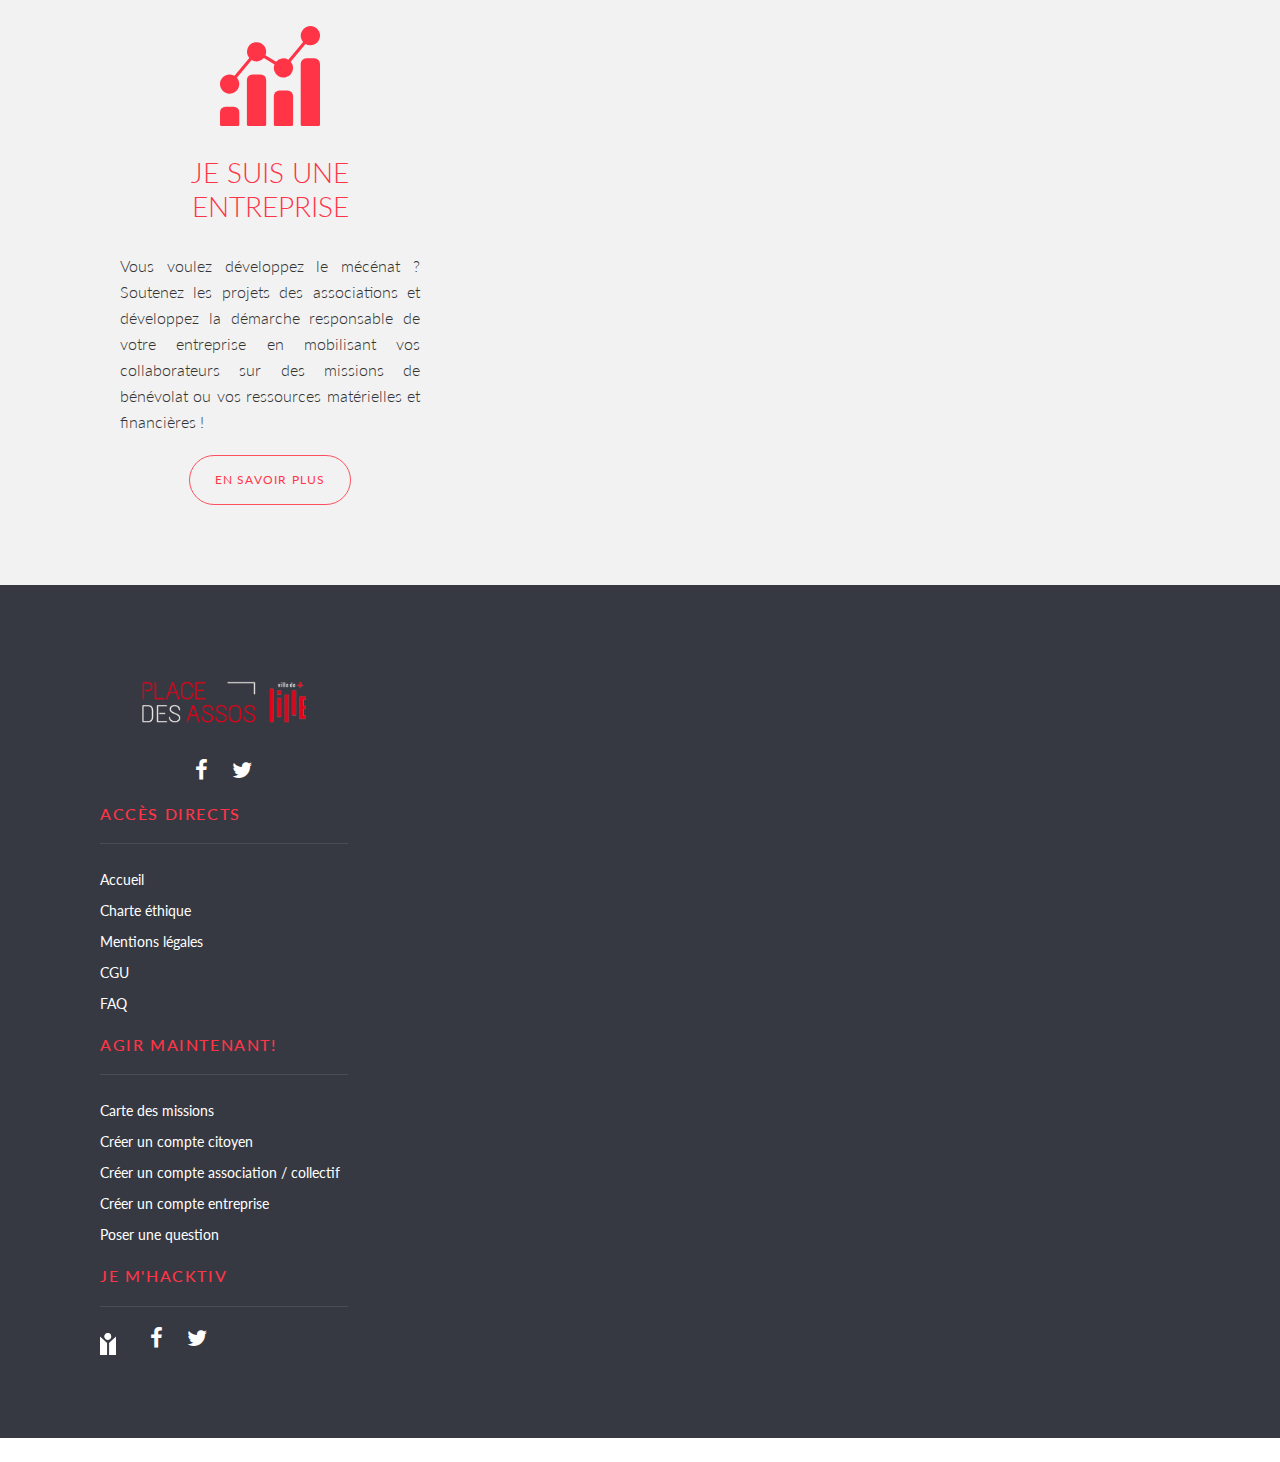
==== commit 1aabc0dd: "modified to bootstrap 4" ====
--- a/index.html
+++ b/index.html
@@ -4,9 +4,12 @@
     <meta charset="utf-8">
     <meta name="viewport" content="width=device-width, initial-scale=1">
     <title>Lille</title>
-    <link rel="stylesheet" href="https://maxcdn.bootstrapcdn.com/bootstrap/3.3.7/css/bootstrap.min.css">
+    <link rel="stylesheet" href="https://maxcdn.bootstrapcdn.com/bootstrap/4.0.0/css/bootstrap.min.css" integrity="sha384-Gn5384xqQ1aoWXA+058RXPxPg6fy4IWvTNh0E263XmFcJlSAwiGgFAW/dAiS6JXm" crossorigin="anonymous">
     <link href="https://fonts.googleapis.com/css?family=Lato:300,400,700,300italic,400italic,700italic" rel="stylesheet" type="text/css">
     <link rel="stylesheet" href="https://maxcdn.bootstrapcdn.com/font-awesome/4.7.0/css/font-awesome.min.css">
+    <!-- <link rel="stylesheet" href="https://maxcdn.bootstrapcdn.com/bootstrap/3.3.7/css/bootstrap.min.css">
+    <link href="https://fonts.googleapis.com/css?family=Lato:300,400,700,300italic,400italic,700italic" rel="stylesheet" type="text/css">
+    <link rel="stylesheet" href="https://maxcdn.bootstrapcdn.com/font-awesome/4.7.0/css/font-awesome.min.css"> -->
     <link rel="stylesheet" href="style.css">
   </head>
   <body>
@@ -360,8 +363,9 @@
 
     </footer>
 
-    <script src="https://cdnjs.cloudflare.com/ajax/libs/jquery/3.2.1/jquery.min.js"></script>
-    <script src="https://maxcdn.bootstrapcdn.com/bootstrap/3.3.7/js/bootstrap.min.js"></script>
+    <script src="https://code.jquery.com/jquery-3.2.1.slim.min.js" integrity="sha384-KJ3o2DKtIkvYIK3UENzmM7KCkRr/rE9/Qpg6aAZGJwFDMVNA/GpGFF93hXpG5KkN" crossorigin="anonymous"></script>
+    <script src="https://cdnjs.cloudflare.com/ajax/libs/popper.js/1.12.9/umd/popper.min.js" integrity="sha384-ApNbgh9B+Y1QKtv3Rn7W3mgPxhU9K/ScQsAP7hUibX39j7fakFPskvXusvfa0b4Q" crossorigin="anonymous"></script>
+    <script src="https://maxcdn.bootstrapcdn.com/bootstrap/4.0.0/js/bootstrap.min.js" integrity="sha384-JZR6Spejh4U02d8jOt6vLEHfe/JQGiRRSQQxSfFWpi1MquVdAyjUar5+76PVCmYl" crossorigin="anonymous"></script>
     <script src="app.js"></script>
   </body>
 </html>
--- a/style.css
+++ b/style.css
@@ -280,6 +280,12 @@
   text-decoration: none;
   color: #333;
   background: #fff;
+  display: -webkit-box;
+      display: -ms-flexbox;
+      display: flex;
+    -webkit-box-align: center;
+        -ms-flex-align: center;
+            align-items: center;
 }
 
 .excerpt {
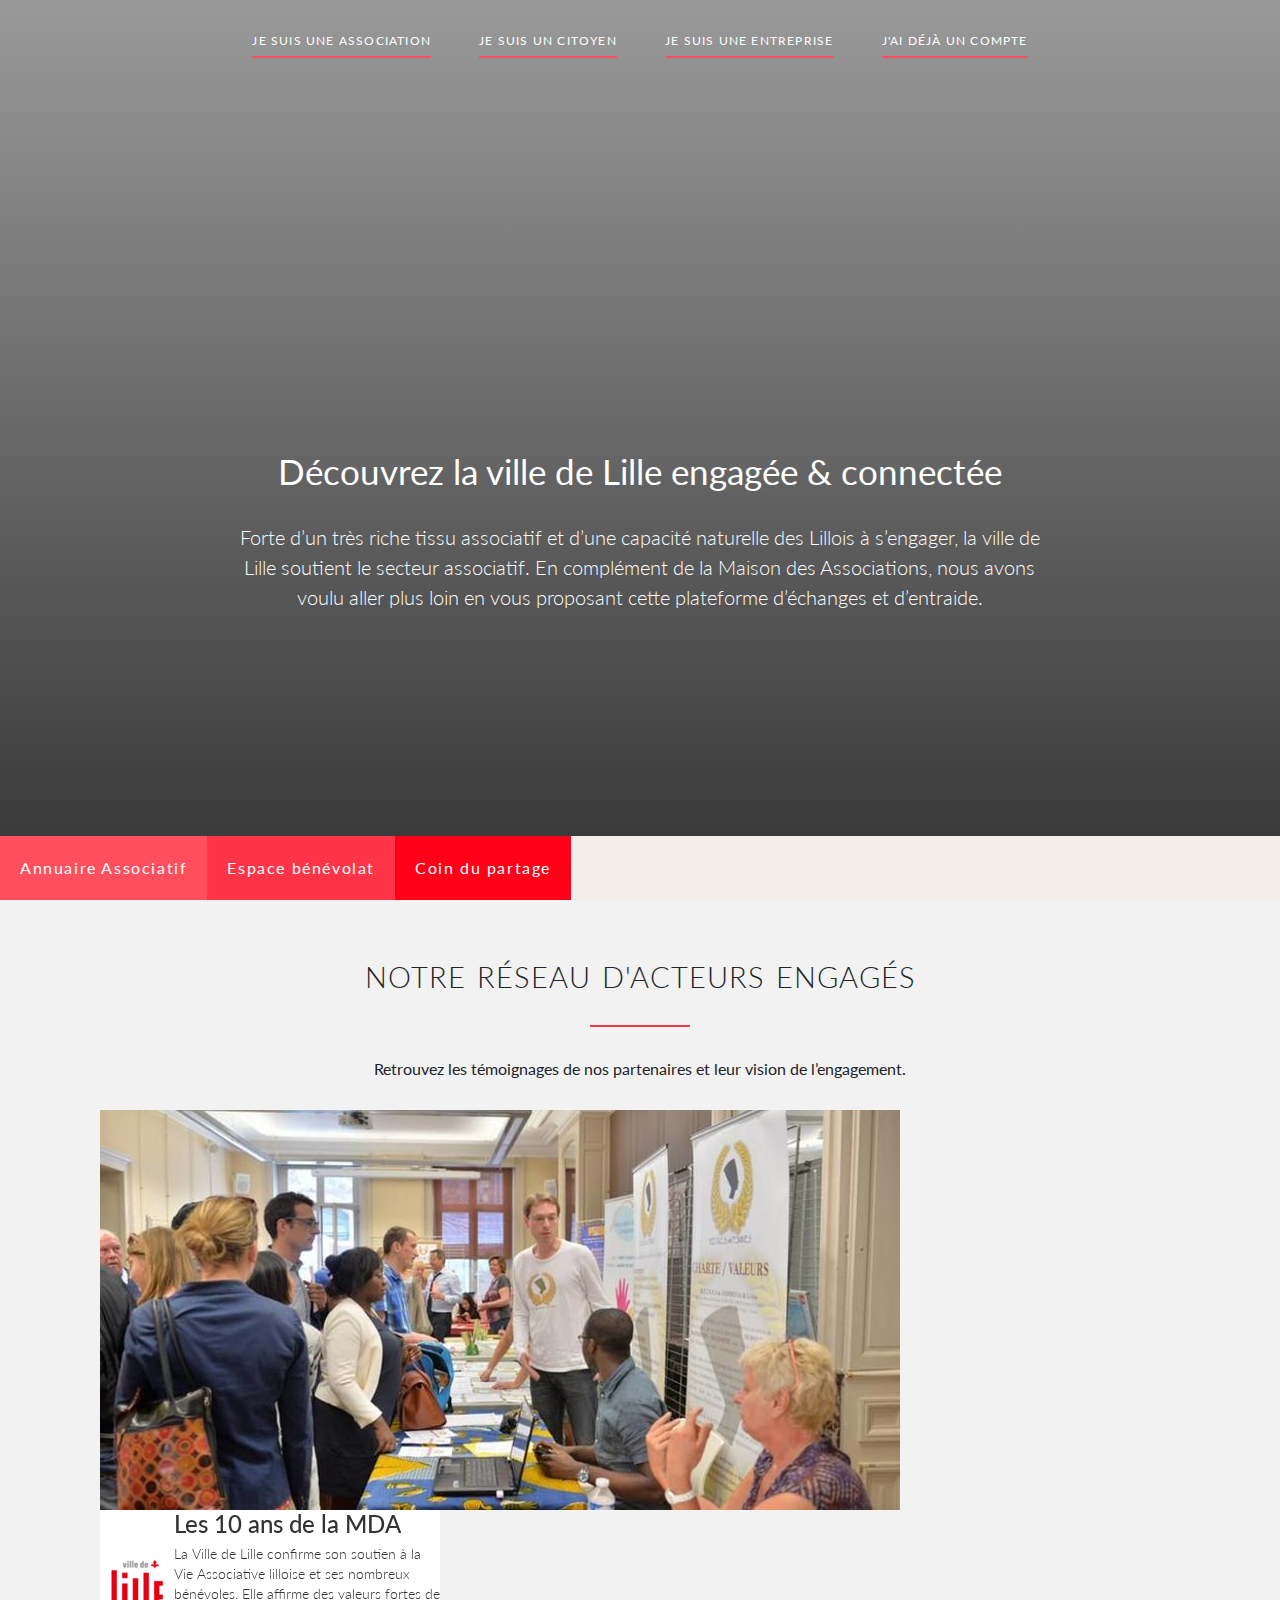
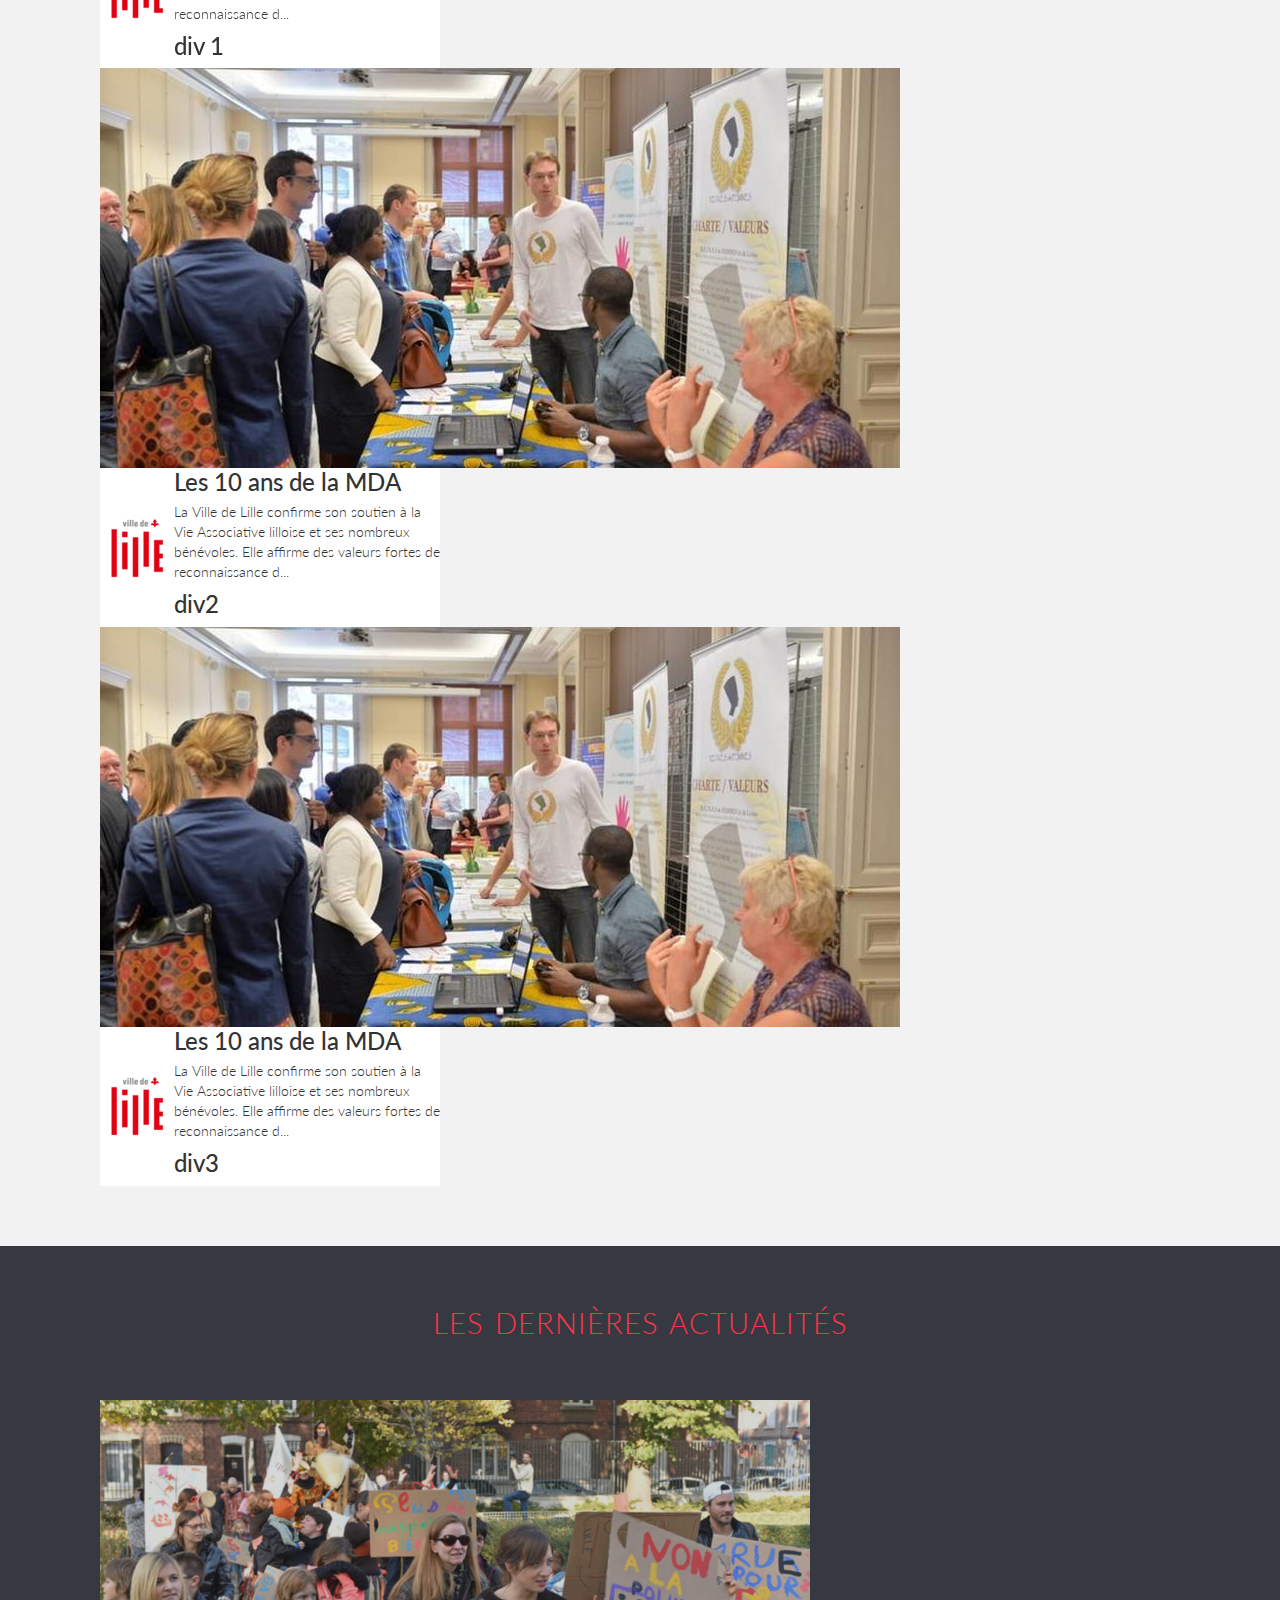
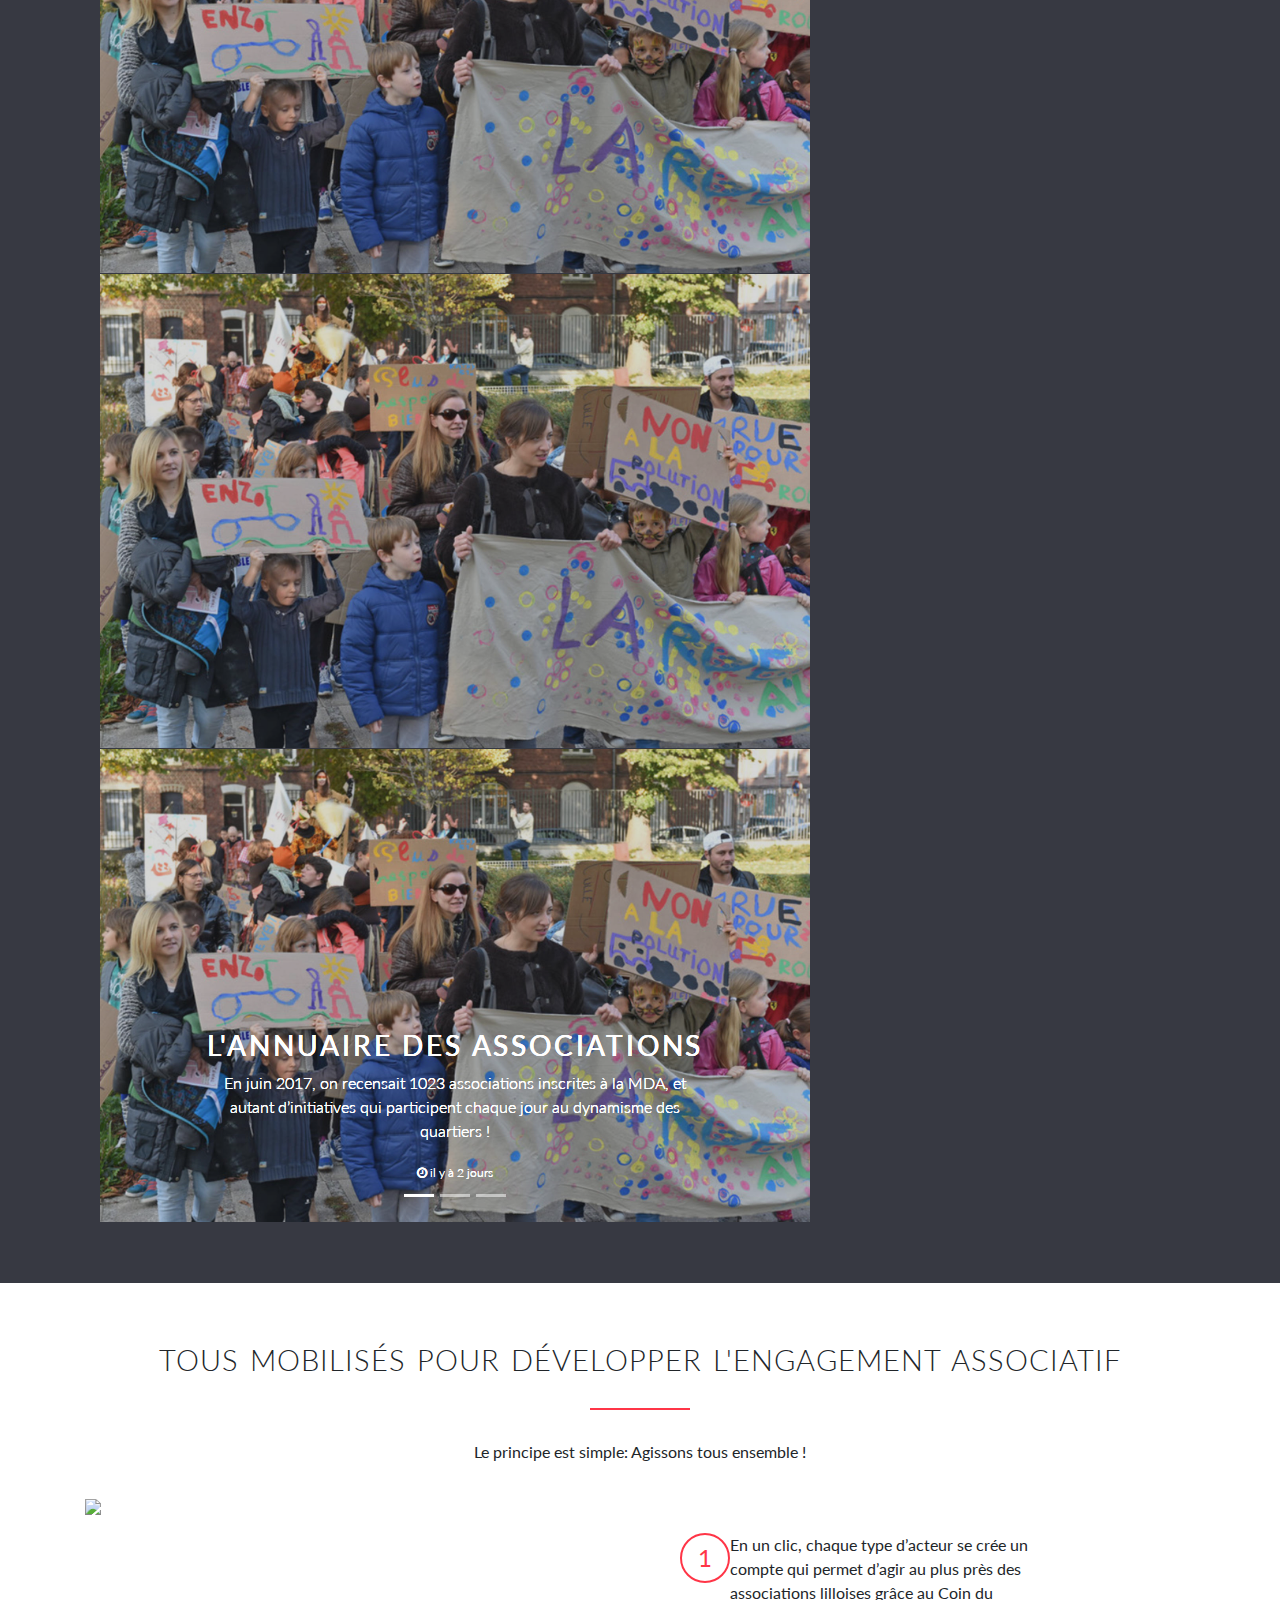
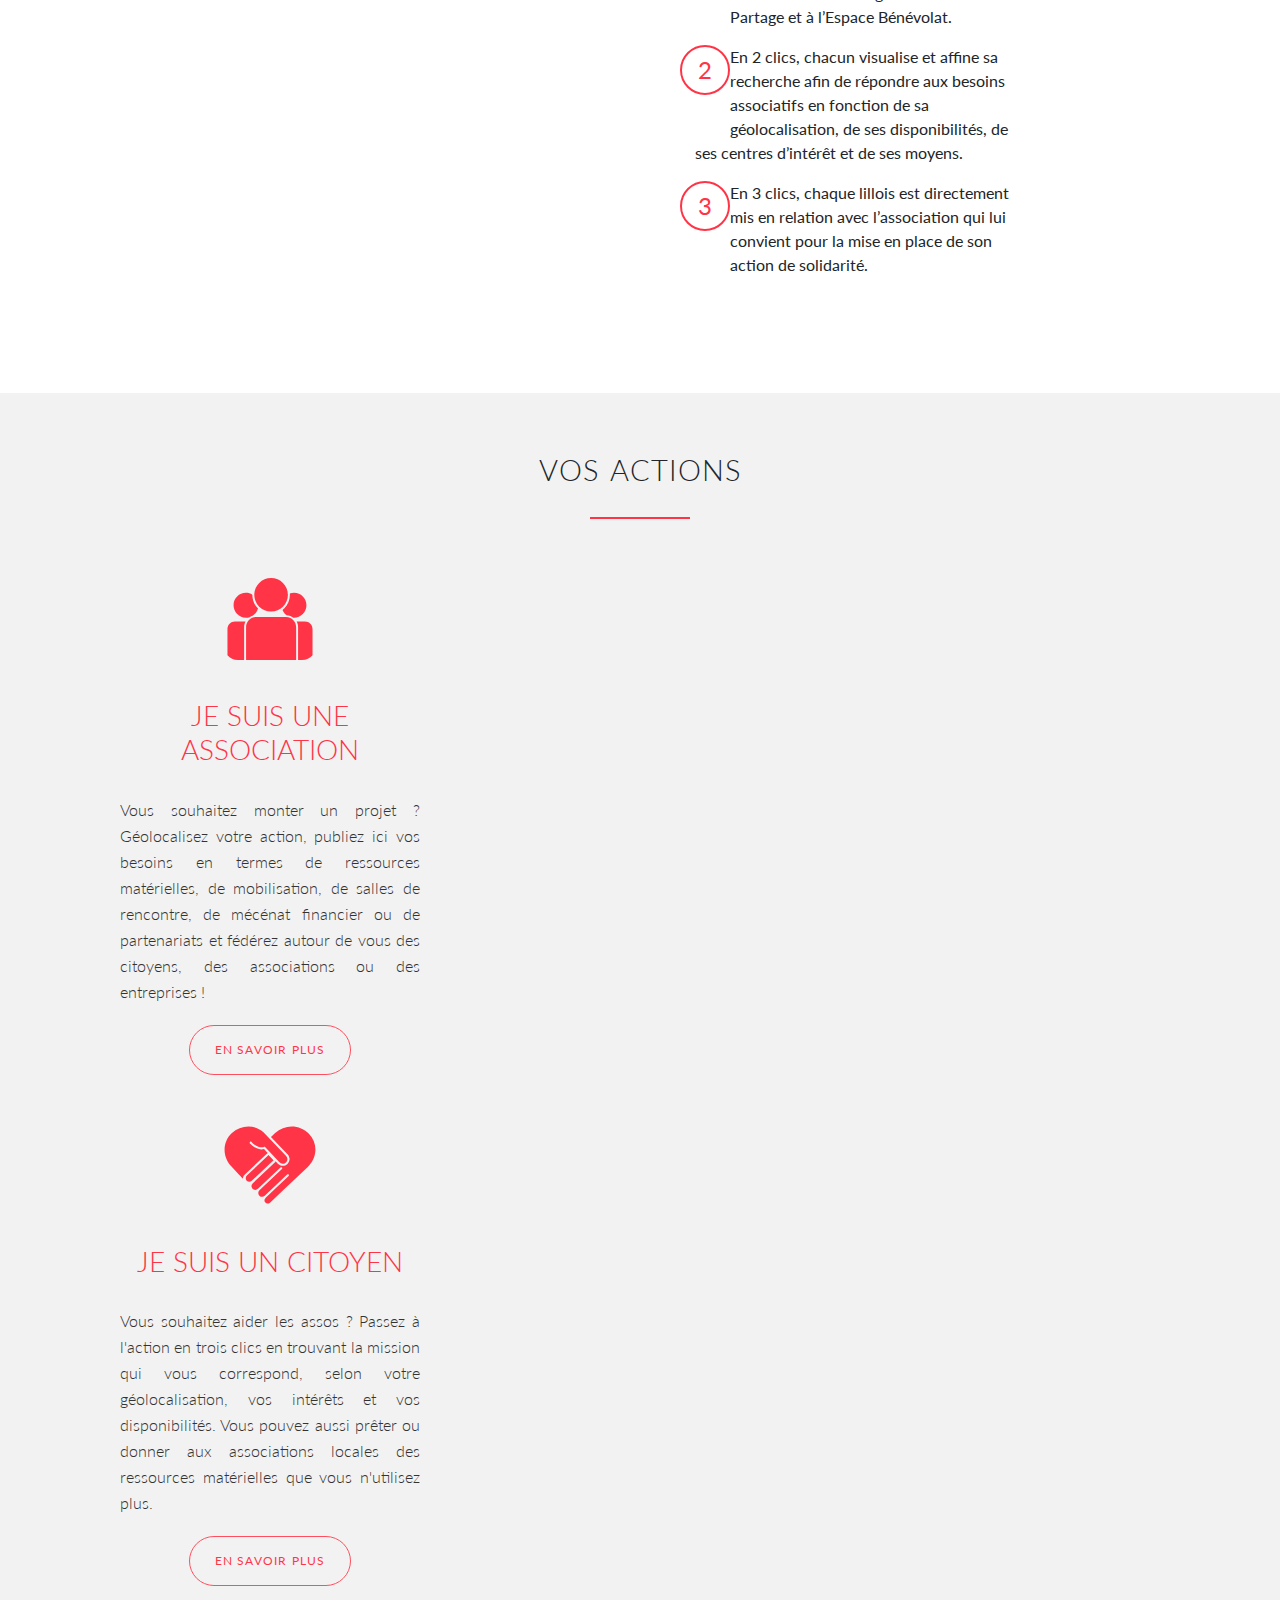
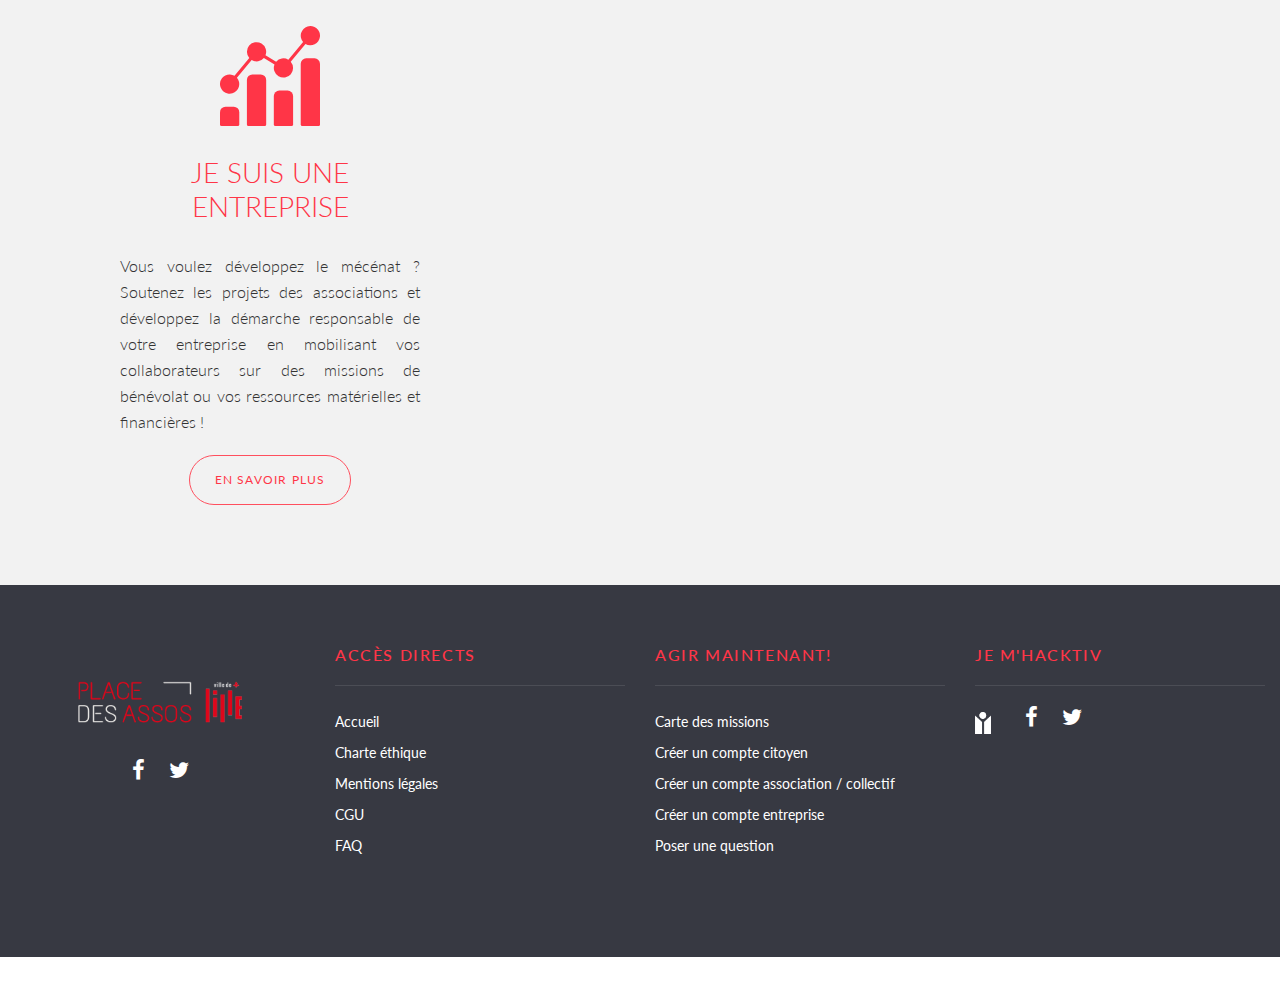
==== commit c4c7ea70: "fixed footer style" ====
--- a/index.html
+++ b/index.html
@@ -3,7 +3,7 @@
   <head>
     <meta charset="utf-8">
     <meta name="viewport" content="width=device-width, initial-scale=1">
-    <title>Lille</title>
+    <title>Lille bootstrap 4</title>
     <link rel="stylesheet" href="https://maxcdn.bootstrapcdn.com/bootstrap/4.0.0/css/bootstrap.min.css" integrity="sha384-Gn5384xqQ1aoWXA+058RXPxPg6fy4IWvTNh0E263XmFcJlSAwiGgFAW/dAiS6JXm" crossorigin="anonymous">
     <link href="https://fonts.googleapis.com/css?family=Lato:300,400,700,300italic,400italic,700italic" rel="stylesheet" type="text/css">
     <link rel="stylesheet" href="https://maxcdn.bootstrapcdn.com/font-awesome/4.7.0/css/font-awesome.min.css">
@@ -325,42 +325,43 @@
     </section>
 
     <footer>
-      <div class="container">
-        <div class="col-xs-12 col-md-3 text-center">
-          <a href="#"><img src="assets/logo-lille.png" alt="" class="footer-lille-logo"></a>
-          <a href="#"><i class="fa fa-facebook" aria-hidden="true"></i></a>
-          <a href="#"><i class="fa fa-twitter" aria-hidden="true"></i></a>
-        </div>
-        <div class="col-xs-12 col-md-3">
-          <h3>Accès directs</h3>
-          <ul>
-            <li><a href="#">Accueil</a></li>
-            <li><a href="#">Charte éthique</a></li>
-            <li><a href="#">Mentions légales</a></li>
-            <li><a href="#">CGU</a></li>
-            <li><a href="#">FAQ</a></li>
-          </ul>
-        </div>
-        <div class="col-xs-12 col-md-3">
-          <h3>Agir maintenant!</h3>
-          <ul>
-            <li><a href="#">Carte des missions</a></li>
-            <li><a href="#">Créer un compte citoyen</a></li>
-            <li><a href="#">Créer un compte association / collectif</a></li>
-            <li><a href="#">Créer un compte entreprise</a></li>
-            <li><a href="#">Poser une question</a></li>
-          </ul>
-        </div>
-        <div class="col-xs-12 col-md-3 hacktiv">
-          <h3>Je m'hacktiv</h3>
-          <a href="#"><img src="assets/logo_hacktiv-white.svg" alt=""
-            onmouseover="this.src='assets/logo_hacktiv-red.svg'"
-            onmouseout="this.src='assets/logo_hacktiv-white.svg'" class="hacktiv-logo"></a>
-          <a href="#"><i class="fa fa-facebook" aria-hidden="true"></i></a>
-          <a href="#"><i class="fa fa-twitter" aria-hidden="true"></i></a>
-        </div>
-      </div>
-
+      <div class="container-fluid">
+        <div class="row">
+          <div class="col-xs-12 col-md-3 text-center">
+            <a href="#"><img src="assets/logo-lille.png" alt="" class="footer-lille-logo"></a>
+            <a href="#"><i class="fa fa-facebook" aria-hidden="true"></i></a>
+            <a href="#"><i class="fa fa-twitter" aria-hidden="true"></i></a>
+          </div>
+          <div class="col-xs-12 col-md-3">
+            <h3>Accès directs</h3>
+            <ul>
+              <li><a href="#">Accueil</a></li>
+              <li><a href="#">Charte éthique</a></li>
+              <li><a href="#">Mentions légales</a></li>
+              <li><a href="#">CGU</a></li>
+              <li><a href="#">FAQ</a></li>
+            </ul>
+          </div>
+          <div class="col-xs-12 col-md-3">
+            <h3>Agir maintenant!</h3>
+            <ul>
+              <li><a href="#">Carte des missions</a></li>
+              <li><a href="#">Créer un compte citoyen</a></li>
+              <li><a href="#">Créer un compte association / collectif</a></li>
+              <li><a href="#">Créer un compte entreprise</a></li>
+              <li><a href="#">Poser une question</a></li>
+            </ul>
+          </div>
+          <div class="col-xs-12 col-md-3 hacktiv">
+            <h3>Je m'hacktiv</h3>
+            <a href="#"><img src="assets/logo_hacktiv-white.svg" alt=""
+              onmouseover="this.src='assets/logo_hacktiv-red.svg'"
+              onmouseout="this.src='assets/logo_hacktiv-white.svg'" class="hacktiv-logo"></a>
+            <a href="#"><i class="fa fa-facebook" aria-hidden="true"></i></a>
+            <a href="#"><i class="fa fa-twitter" aria-hidden="true"></i></a>
+          </div>
+        </div>
+      </div>
     </footer>
 
     <script src="https://code.jquery.com/jquery-3.2.1.slim.min.js" integrity="sha384-KJ3o2DKtIkvYIK3UENzmM7KCkRr/rE9/Qpg6aAZGJwFDMVNA/GpGFF93hXpG5KkN" crossorigin="anonymous"></script>
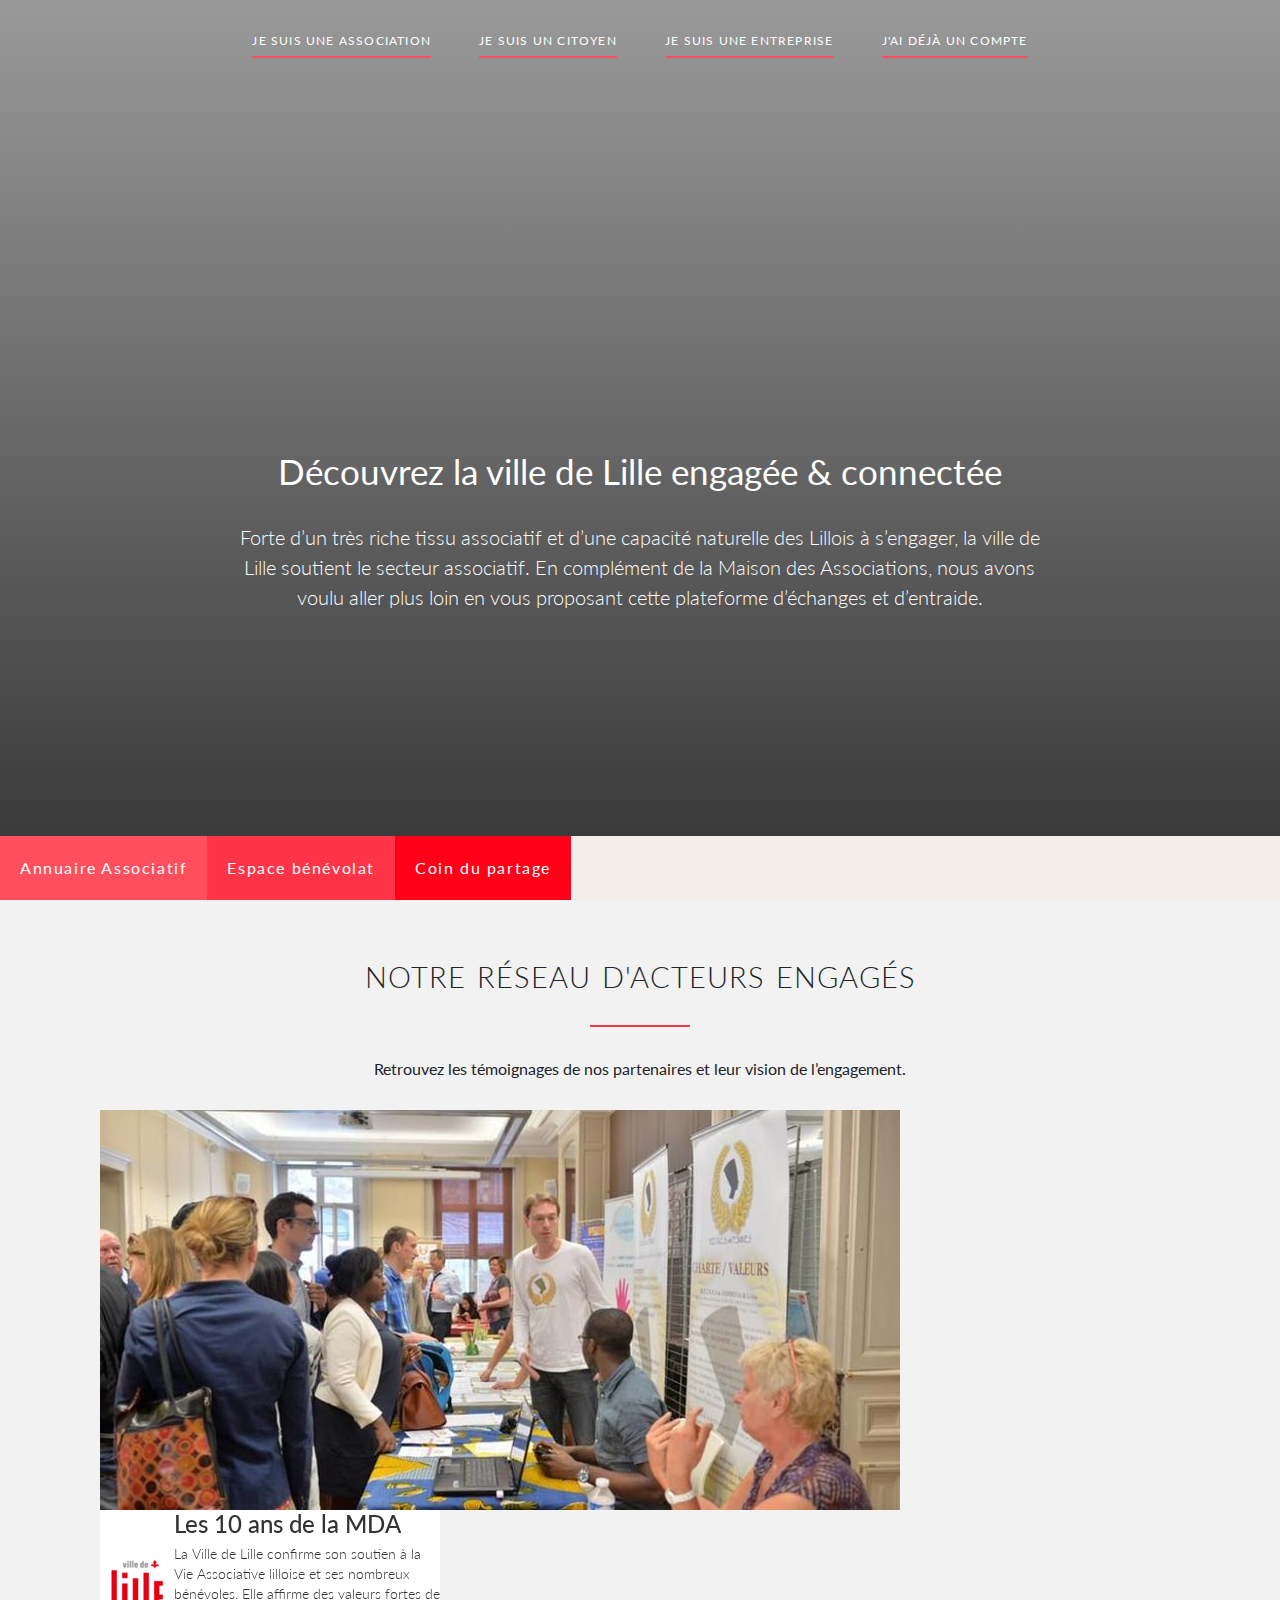
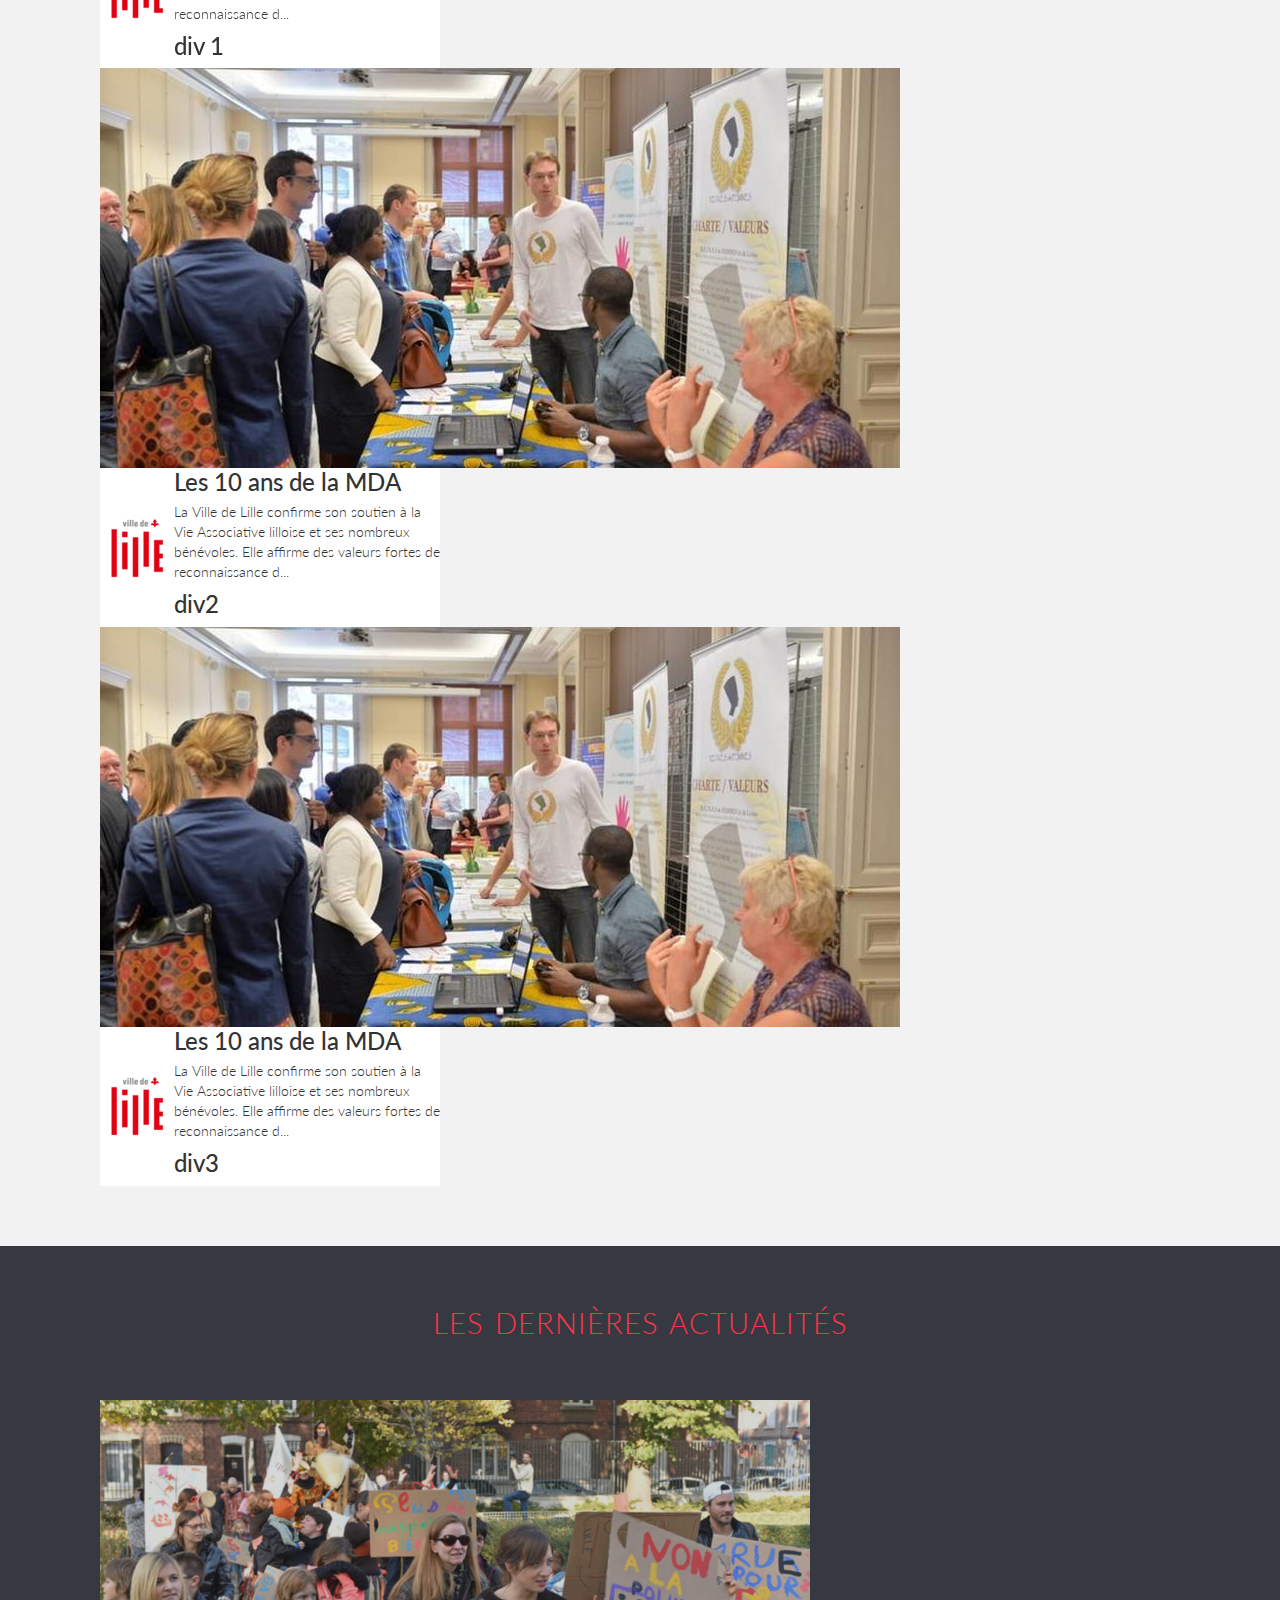
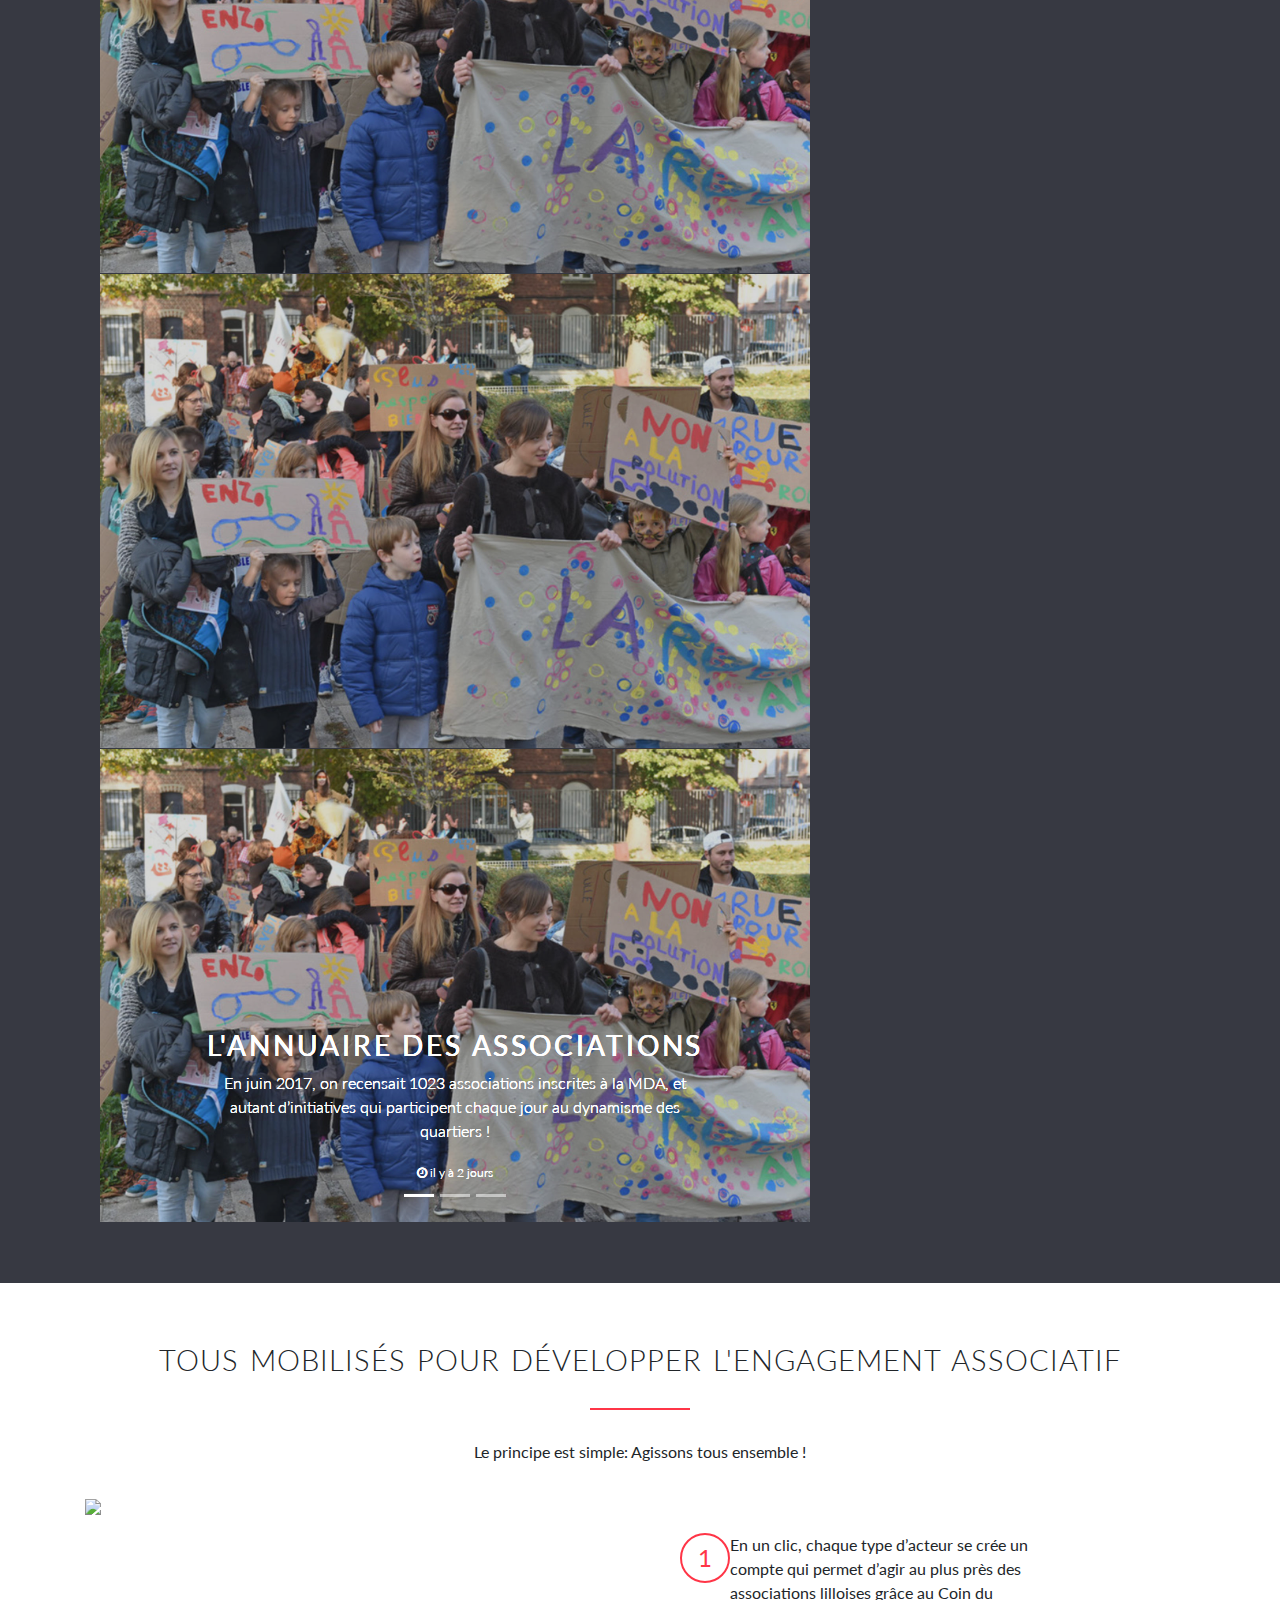
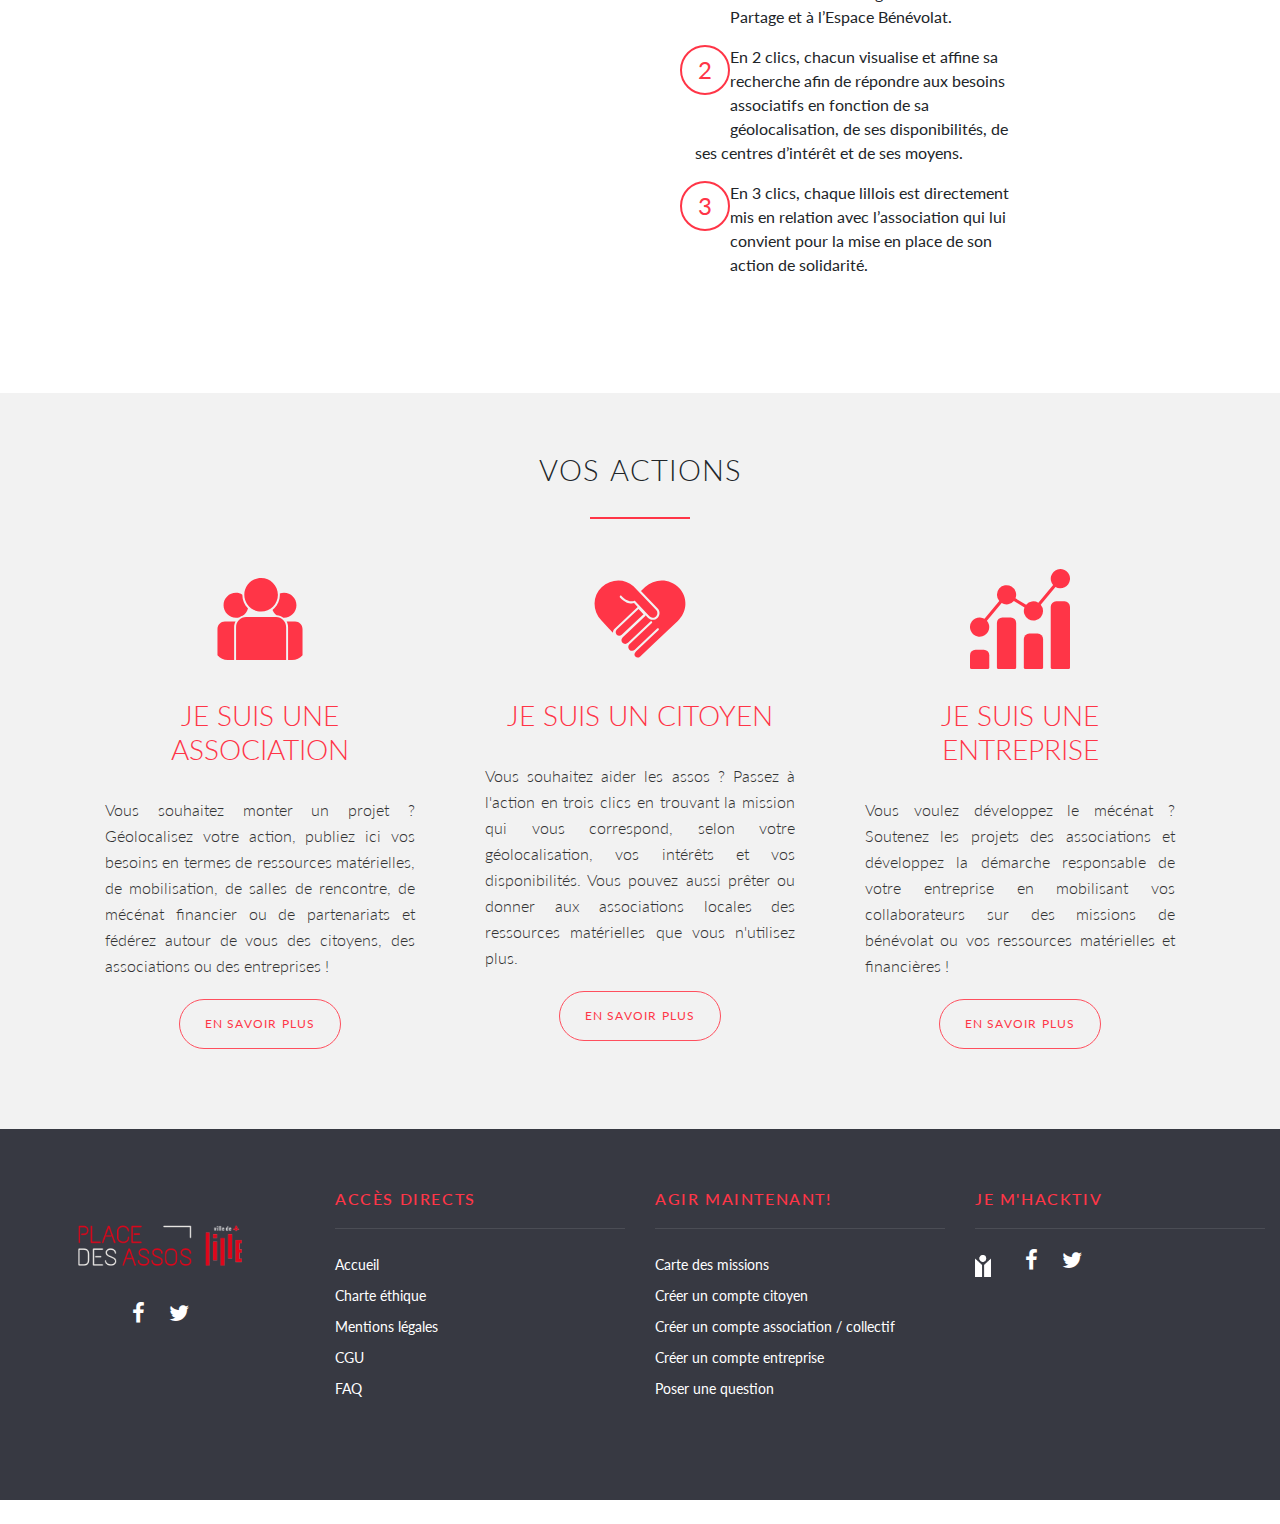
==== commit 7e121afe: "fixed section icons" ====
--- a/index.html
+++ b/index.html
@@ -278,47 +278,48 @@
 
     <section class="section-icons">
       <h2>Vos Actions</h2>
-
       <div class="container text-center">
-        <div class="col-xs-12 col-sm-4">
-          <div class="icons">
-            <a href="#">
-              <img src="assets/noun_10980_ff3547.svg" alt="">
-              <h3>JE SUIS UNE ASSOCIATION</h3>
-              <p>Vous souhaitez monter un projet ? Géolocalisez votre action, publiez ici vos besoins en termes de ressources matérielles,
-                de mobilisation, de salles de rencontre, de mécénat financier ou de partenariats et fédérez autour de vous des citoyens,
-                des associations ou des entreprises !</p>
+        <div class="row">
+          <div class="col-xs-12 col-sm-4">
+            <div class="icons">
+              <a href="#">
+                <img src="assets/noun_10980_ff3547.svg" alt="">
+                <h3>JE SUIS UNE ASSOCIATION</h3>
+                <p>Vous souhaitez monter un projet ? Géolocalisez votre action, publiez ici vos besoins en termes de ressources matérielles,
+                  de mobilisation, de salles de rencontre, de mécénat financier ou de partenariats et fédérez autour de vous des citoyens,
+                  des associations ou des entreprises !</p>
+                  <button type="button" class="btn btn-danger btn-rounded savoir">en savoir plus</button>
+                  <img src="assets/noun_922135_ff3547.svg" alt="" class="arrow">
+              </a>
+            </div>
+          </div>
+          <div class="col-xs-12 col-sm-4">
+            <div class="icons">
+              <a href="#">
+                <img src="assets/noun_606434_ff3547.svg" alt="">
+                <h3>JE SUIS UN CITOYEN</h3>
+                <p>Vous souhaitez aider les assos ? Passez à l'action en trois clics en trouvant la mission qui vous correspond,
+                  selon votre géolocalisation, vos intérêts et vos disponibilités. Vous pouvez aussi prêter ou donner aux associations
+                  locales des ressources matérielles que vous n'utilisez plus.
+                </p>
                 <button type="button" class="btn btn-danger btn-rounded savoir">en savoir plus</button>
                 <img src="assets/noun_922135_ff3547.svg" alt="" class="arrow">
-            </a>
-          </div>
-        </div>
-        <div class="col-xs-12 col-sm-4">
-          <div class="icons">
-            <a href="#">
-              <img src="assets/noun_606434_ff3547.svg" alt="">
-              <h3>JE SUIS UN CITOYEN</h3>
-              <p>Vous souhaitez aider les assos ? Passez à l'action en trois clics en trouvant la mission qui vous correspond,
-                selon votre géolocalisation, vos intérêts et vos disponibilités. Vous pouvez aussi prêter ou donner aux associations
-                locales des ressources matérielles que vous n'utilisez plus.
-              </p>
-              <button type="button" class="btn btn-danger btn-rounded savoir">en savoir plus</button>
-              <img src="assets/noun_922135_ff3547.svg" alt="" class="arrow">
-            </a>
-          </div>
-        </div>
-        <div class="col-xs-12 col-sm-4">
-          <div class="icons">
-            <a href="#">
-              <img src="assets/noun_1410905_ff3547.svg" alt="">
-              <h3>JE SUIS UNE ENTREPRISE</h3>
-              <p>Vous voulez développez le mécénat ? Soutenez les projets des associations et développez la démarche responsable de
-                votre entreprise en mobilisant vos collaborateurs sur des missions de bénévolat ou vos ressources matérielles
-                et financières !
-              </p>
-              <button type="button" class="btn btn-danger btn-rounded savoir">en savoir plus</button>
-              <img src="assets/noun_922135_ff3547.svg" alt="" class="arrow">
-            </a>
+              </a>
+            </div>
+          </div>
+          <div class="col-xs-12 col-sm-4">
+            <div class="icons">
+              <a href="#">
+                <img src="assets/noun_1410905_ff3547.svg" alt="">
+                <h3>JE SUIS UNE ENTREPRISE</h3>
+                <p>Vous voulez développez le mécénat ? Soutenez les projets des associations et développez la démarche responsable de
+                  votre entreprise en mobilisant vos collaborateurs sur des missions de bénévolat ou vos ressources matérielles
+                  et financières !
+                </p>
+                <button type="button" class="btn btn-danger btn-rounded savoir">en savoir plus</button>
+                <img src="assets/noun_922135_ff3547.svg" alt="" class="arrow">
+              </a>
+            </div>
           </div>
         </div>
       </div>
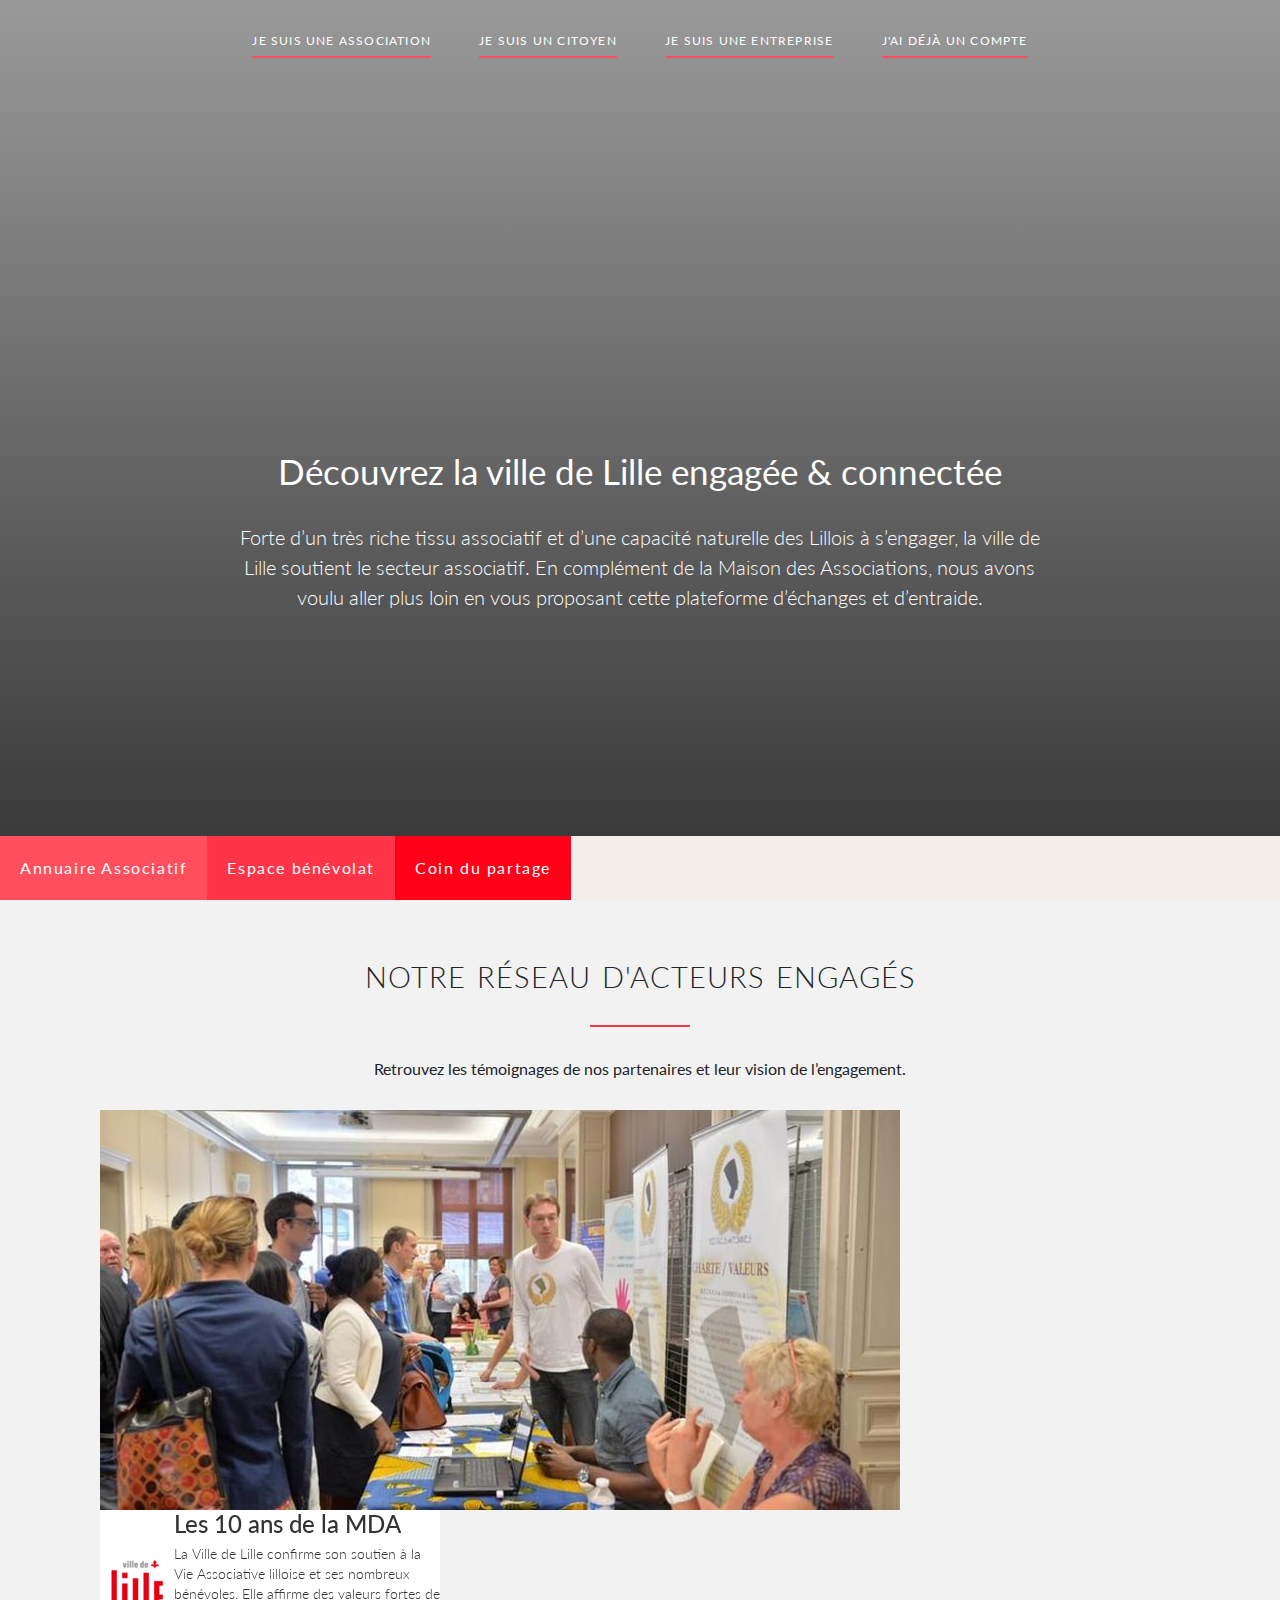
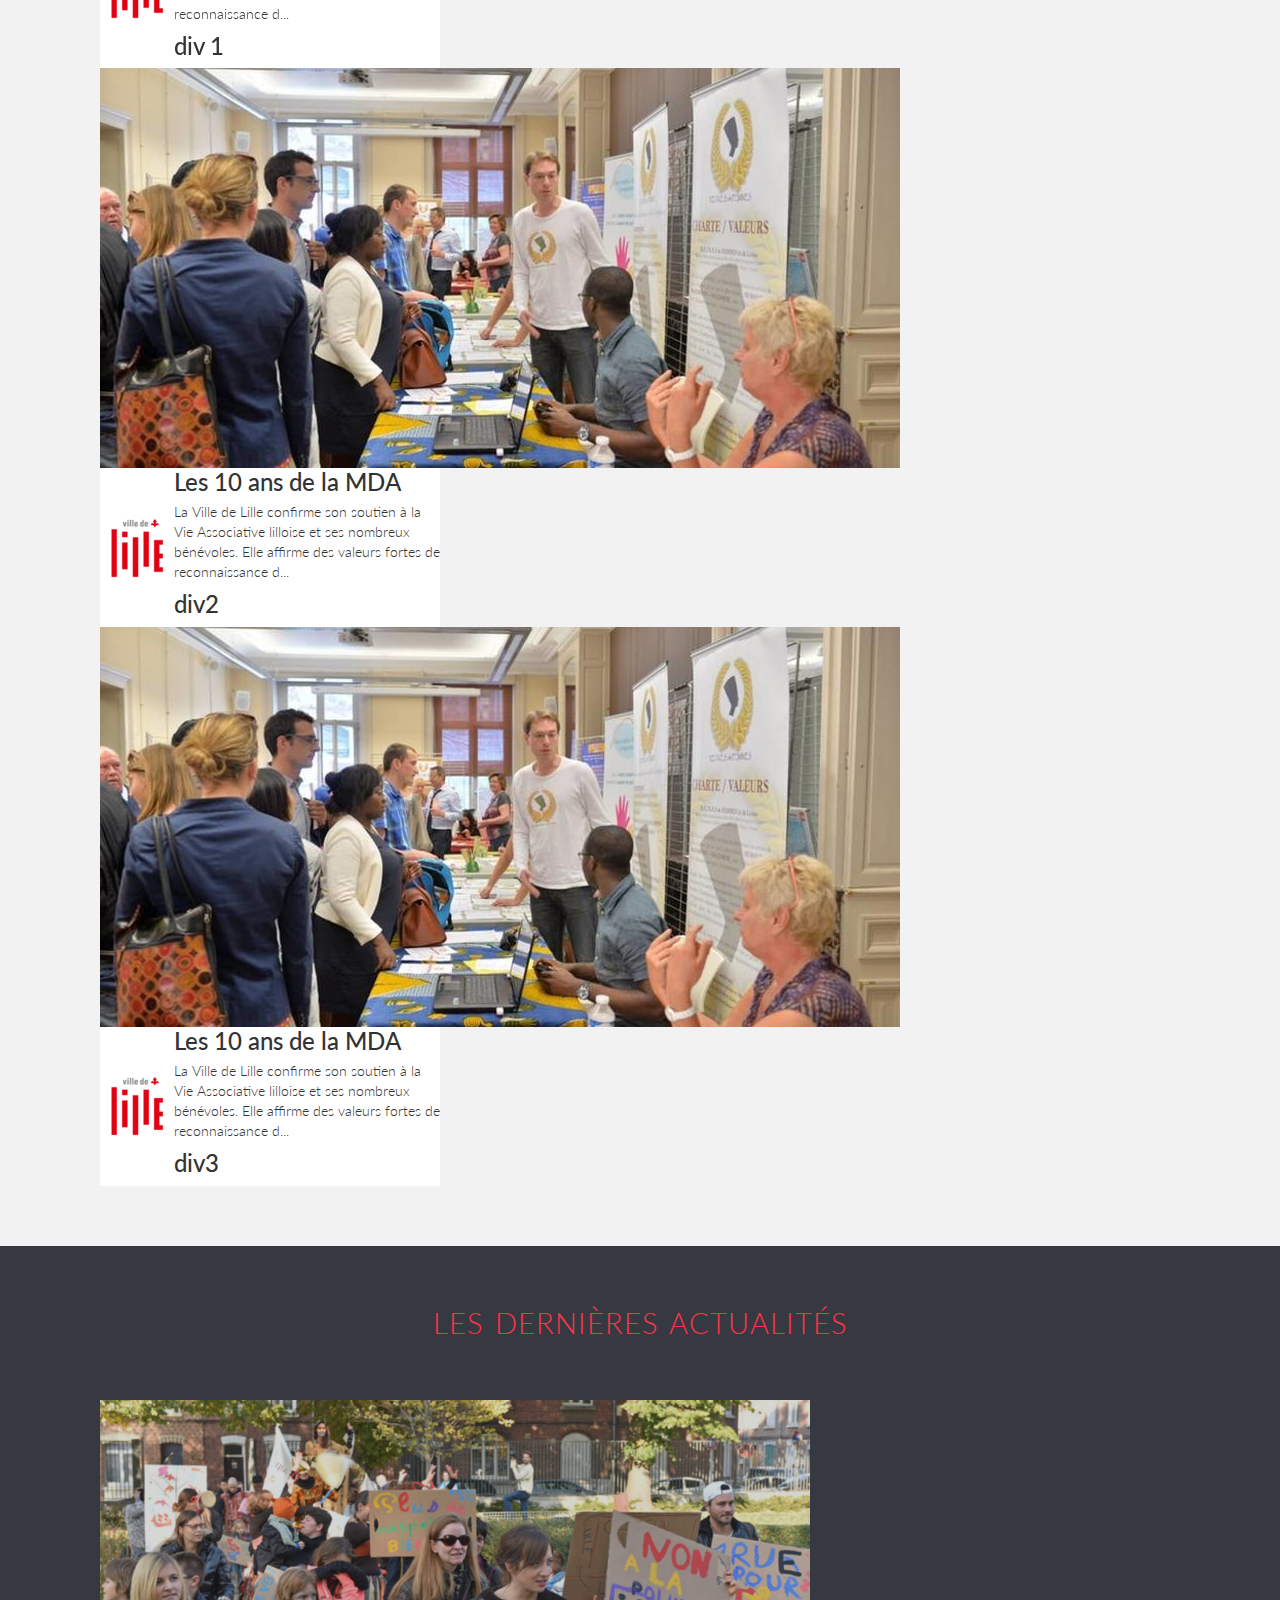
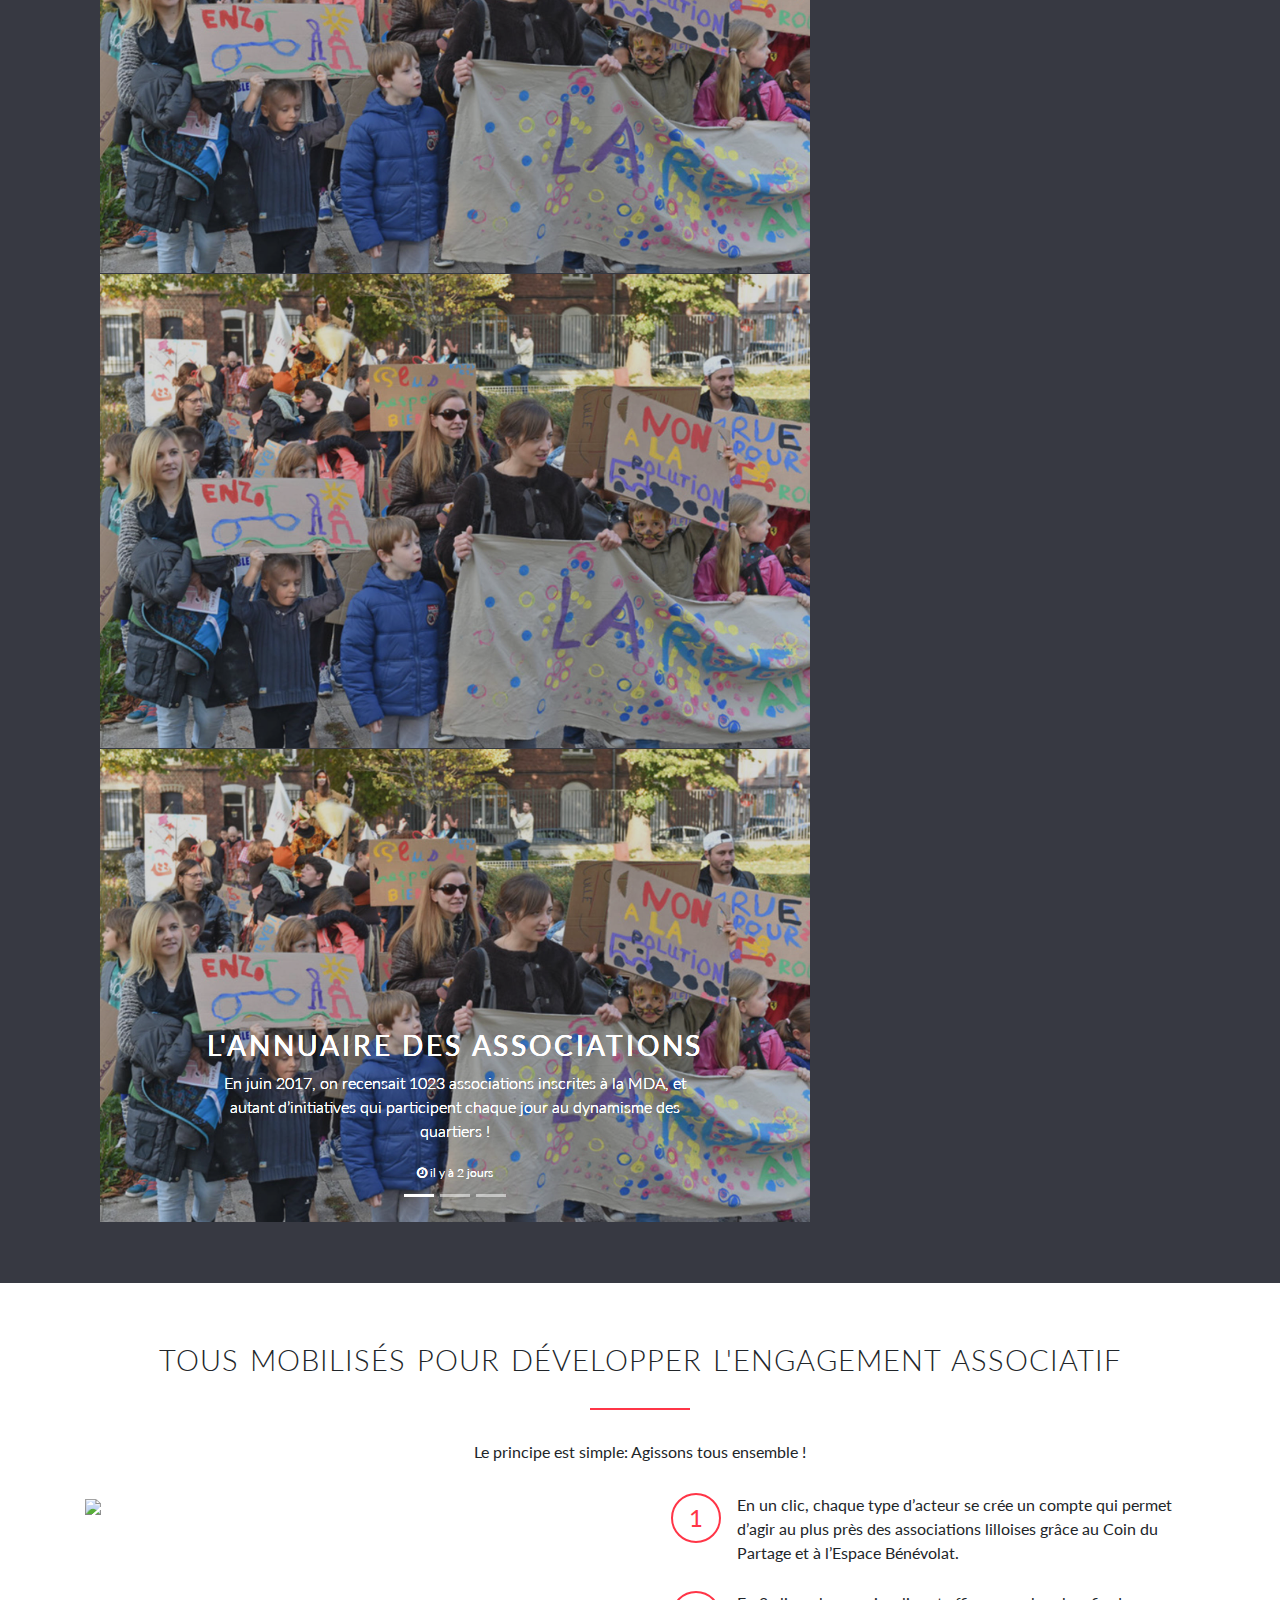
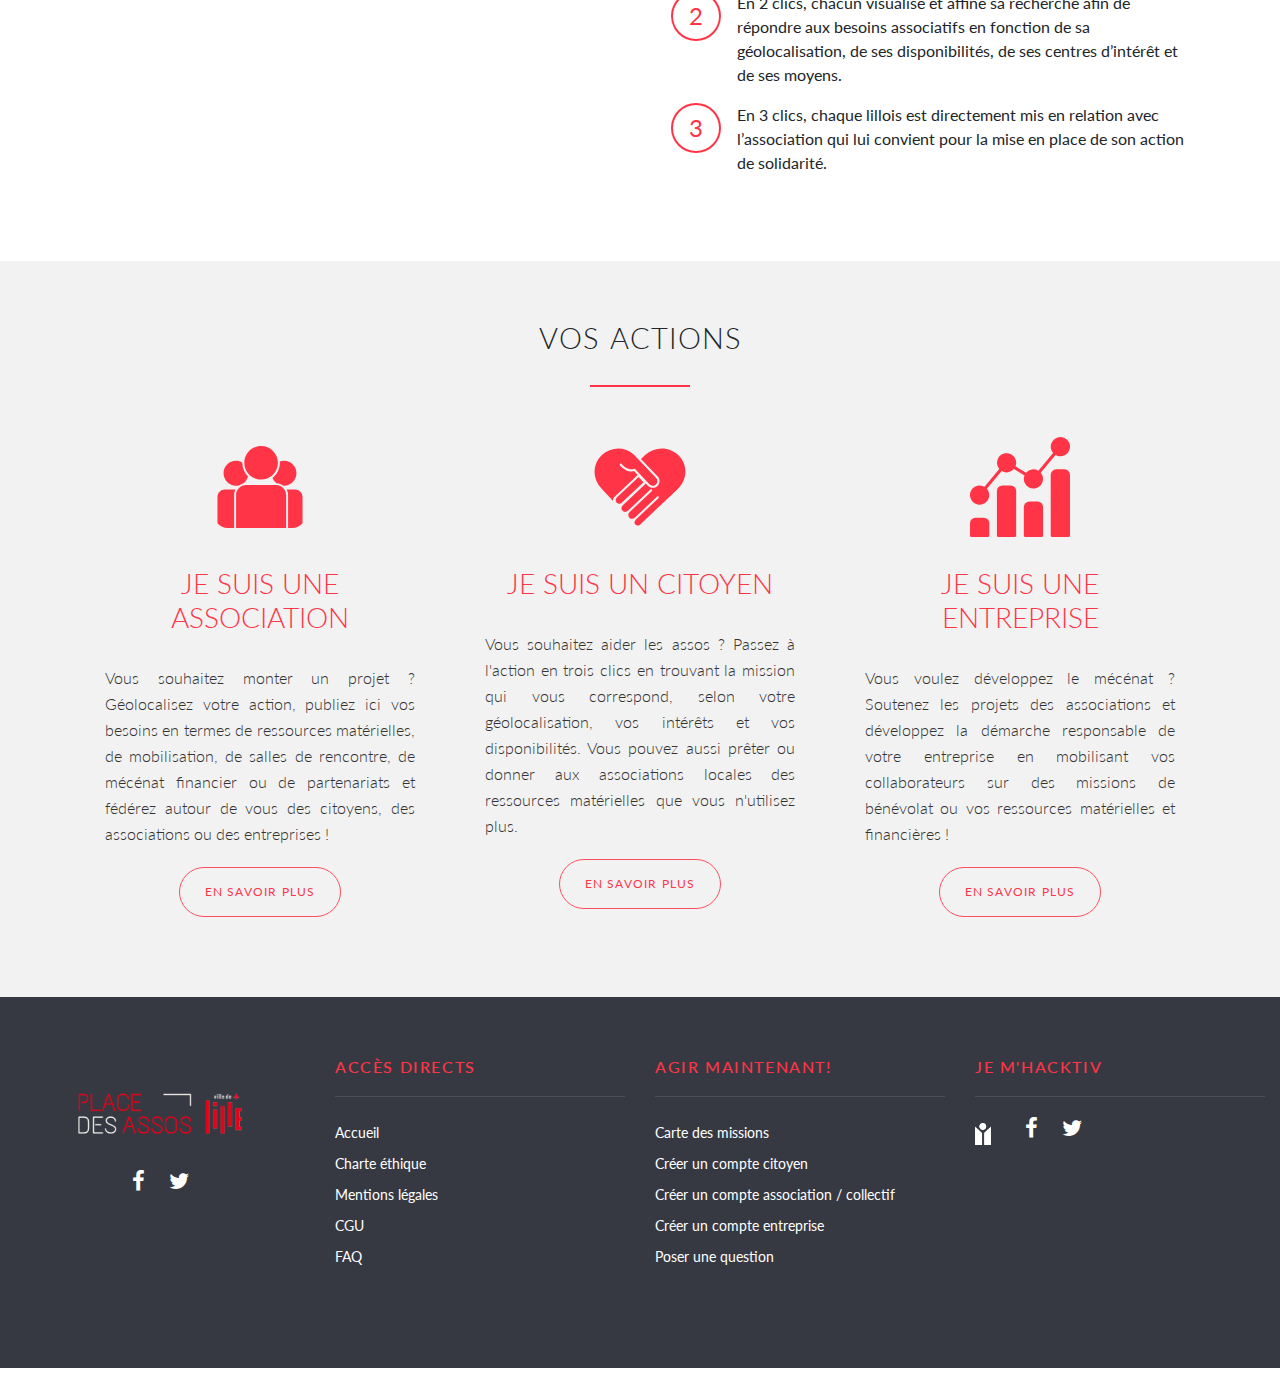
==== commit 8aeb3d87: "fixed section engagement responsive" ====
--- a/index.html
+++ b/index.html
@@ -246,30 +246,24 @@
         <h2>Tous mobilisés pour développer l'engagement associatif</h2>
         <p class="long-copy">Le principe est simple: Agissons tous ensemble !</p>
         <div class="row">
-          <div class="col-sm-6 hidden-xs">
-            <img src="https://placeholdit.co//i/800x500?" class="img-responsive">
-          </div>
-          <div class="col-sm-6 steps">
+          <div class="col-md-6 col-xs-12 mb-4">
+            <img src="https://placeholdit.co//i/800x500?" class="img-fluid">
+          </div>
+          <div class="col-sm-12 col-md-6 steps">
             <div class="col-xs-12">
-              <div class="works-step col-sm-3 col-xs-2">1</div>
-              <div class="col-sm-9 col-xs-10">
+              <div class="works-step mb-5 mx-3">1</div>
                 <p>En un clic, chaque type d’acteur se crée un compte qui permet d’agir au plus près des associations
                   lilloises grâce au Coin du Partage et à l’Espace Bénévolat.</p>
-              </div>
             </div>
             <div class="col-xs-12">
-              <div class="works-step col-sm-3 col-xs-2">2</div>
-              <div class="col-sm-9 col-xs-10">
+              <div class="works-step mb-5 mx-3">2</div>
                 <p>En 2 clics, chacun visualise et affine sa recherche afin de répondre aux besoins associatifs en
                   fonction de sa géolocalisation, de ses disponibilités, de ses centres d’intérêt et de ses moyens.</p>
-              </div>
             </div>
             <div class="col-xs-12">
-              <div class="works-step col-sm-3 col-xs-2">3</div>
-              <div class="col-sm-9 col-xs-10">
+              <div class="works-step mb-5 mx-3">3</div>
                 <p>En 3 clics, chaque lillois est directement mis en relation avec l’association qui lui convient
                   pour la mise en place de son action de solidarité.</p>
-              </div>
             </div>
           </div>
         </div>
--- a/style.css
+++ b/style.css
@@ -346,7 +346,6 @@
   -webkit-box-align: center;
   -ms-flex-align: center;
   align-items: center;
-  padding: 40px;
 }
 
 
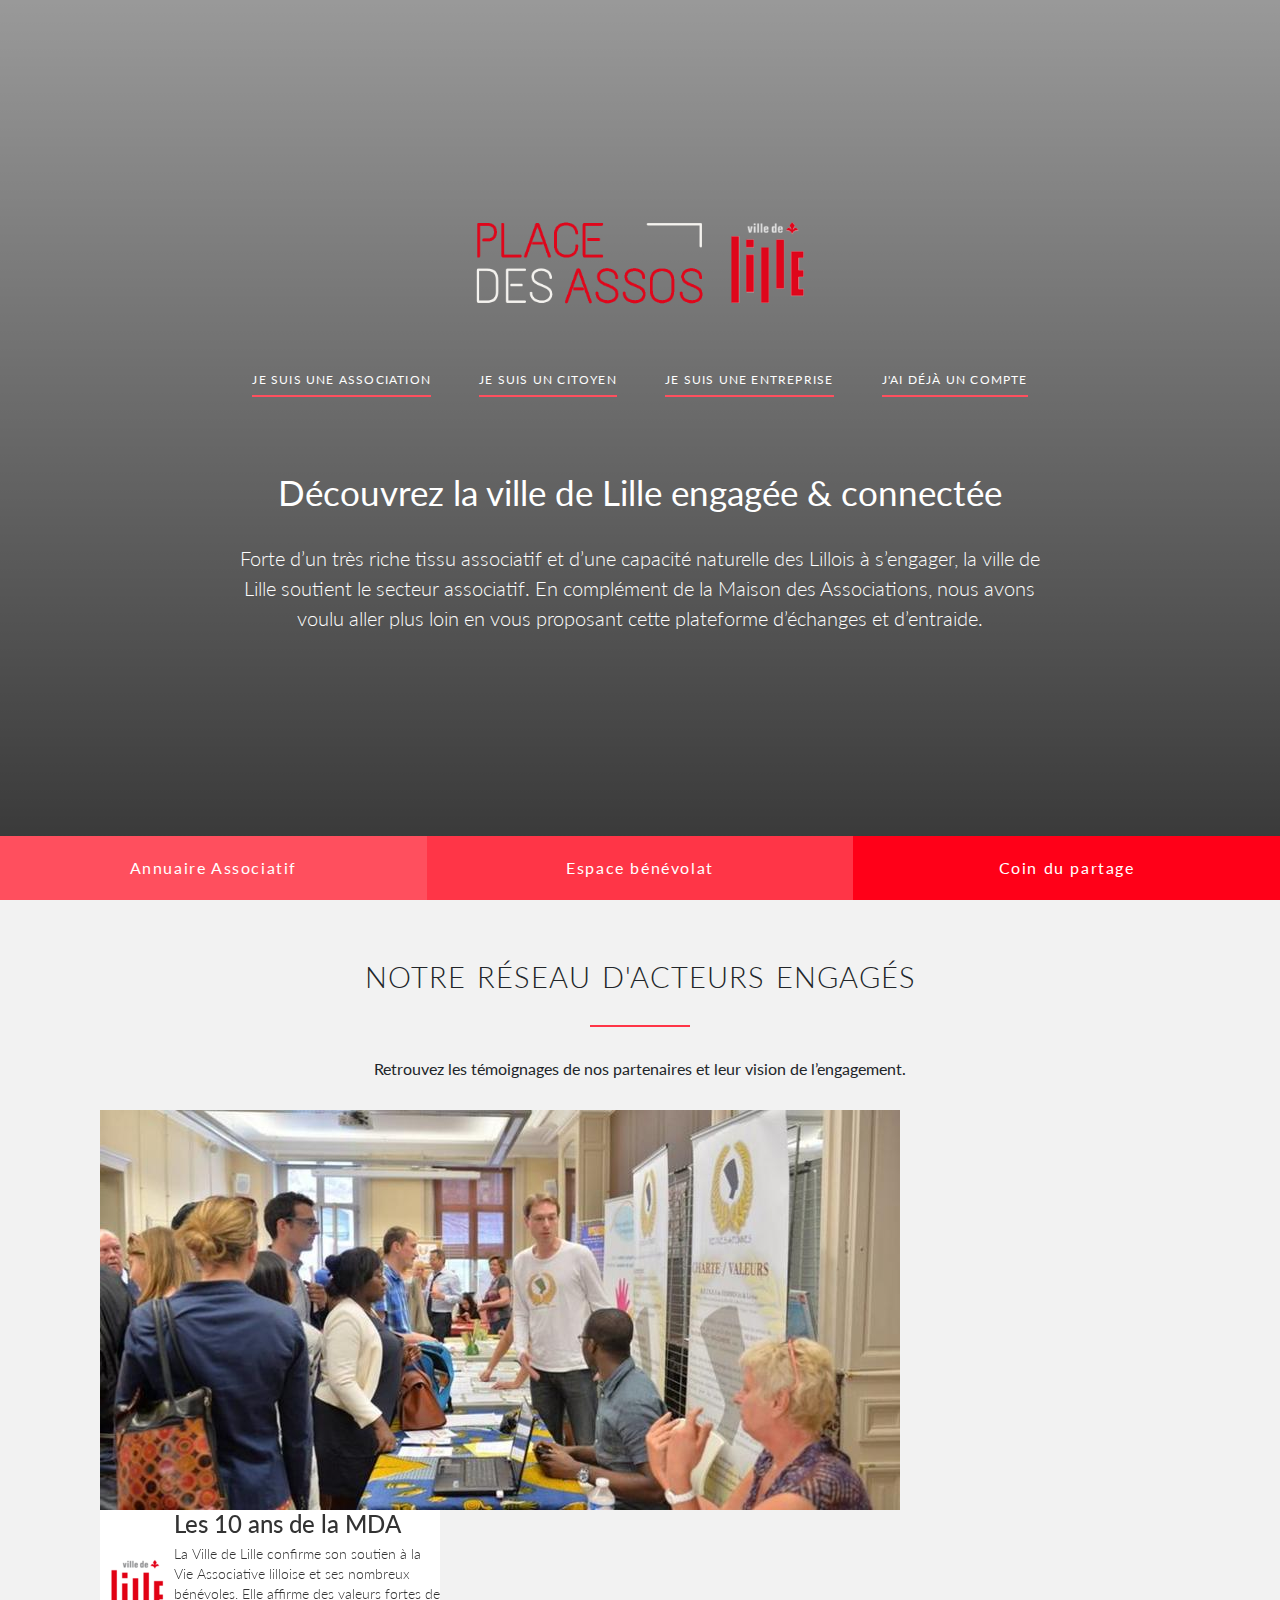
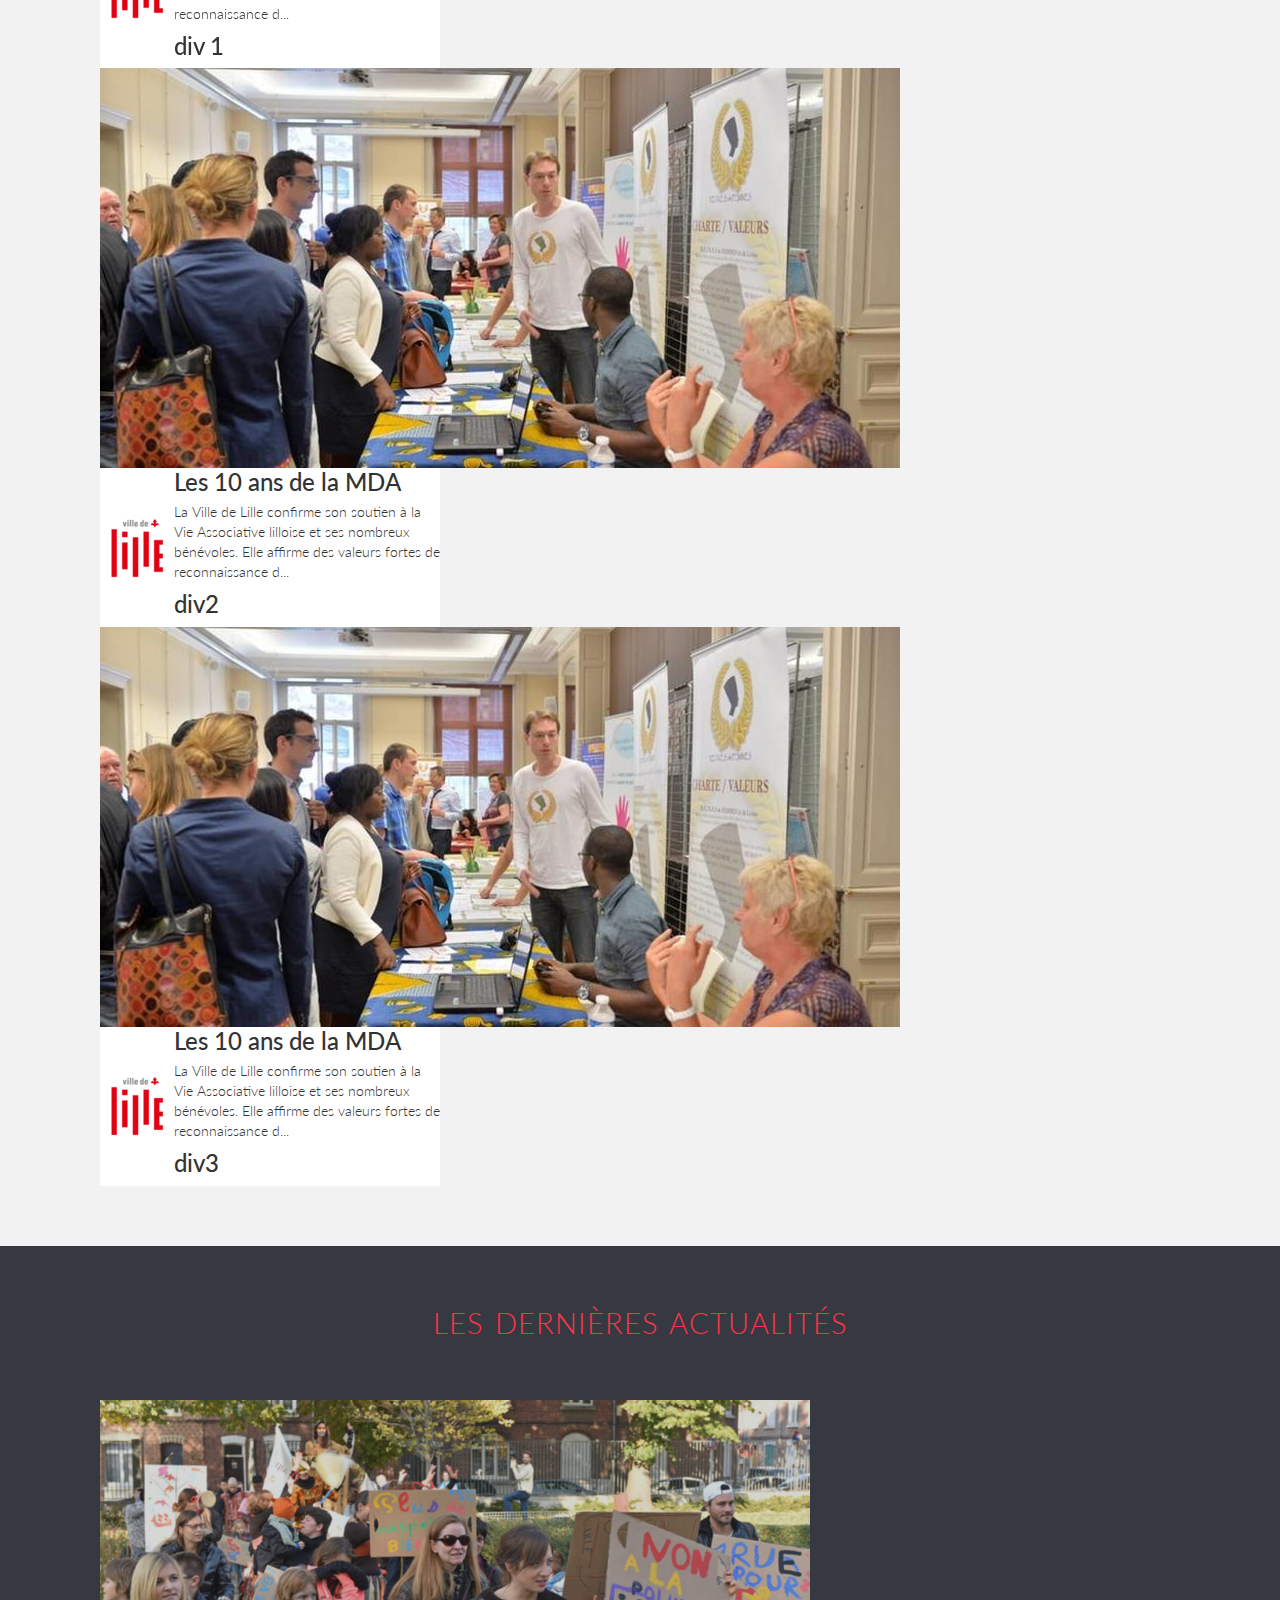
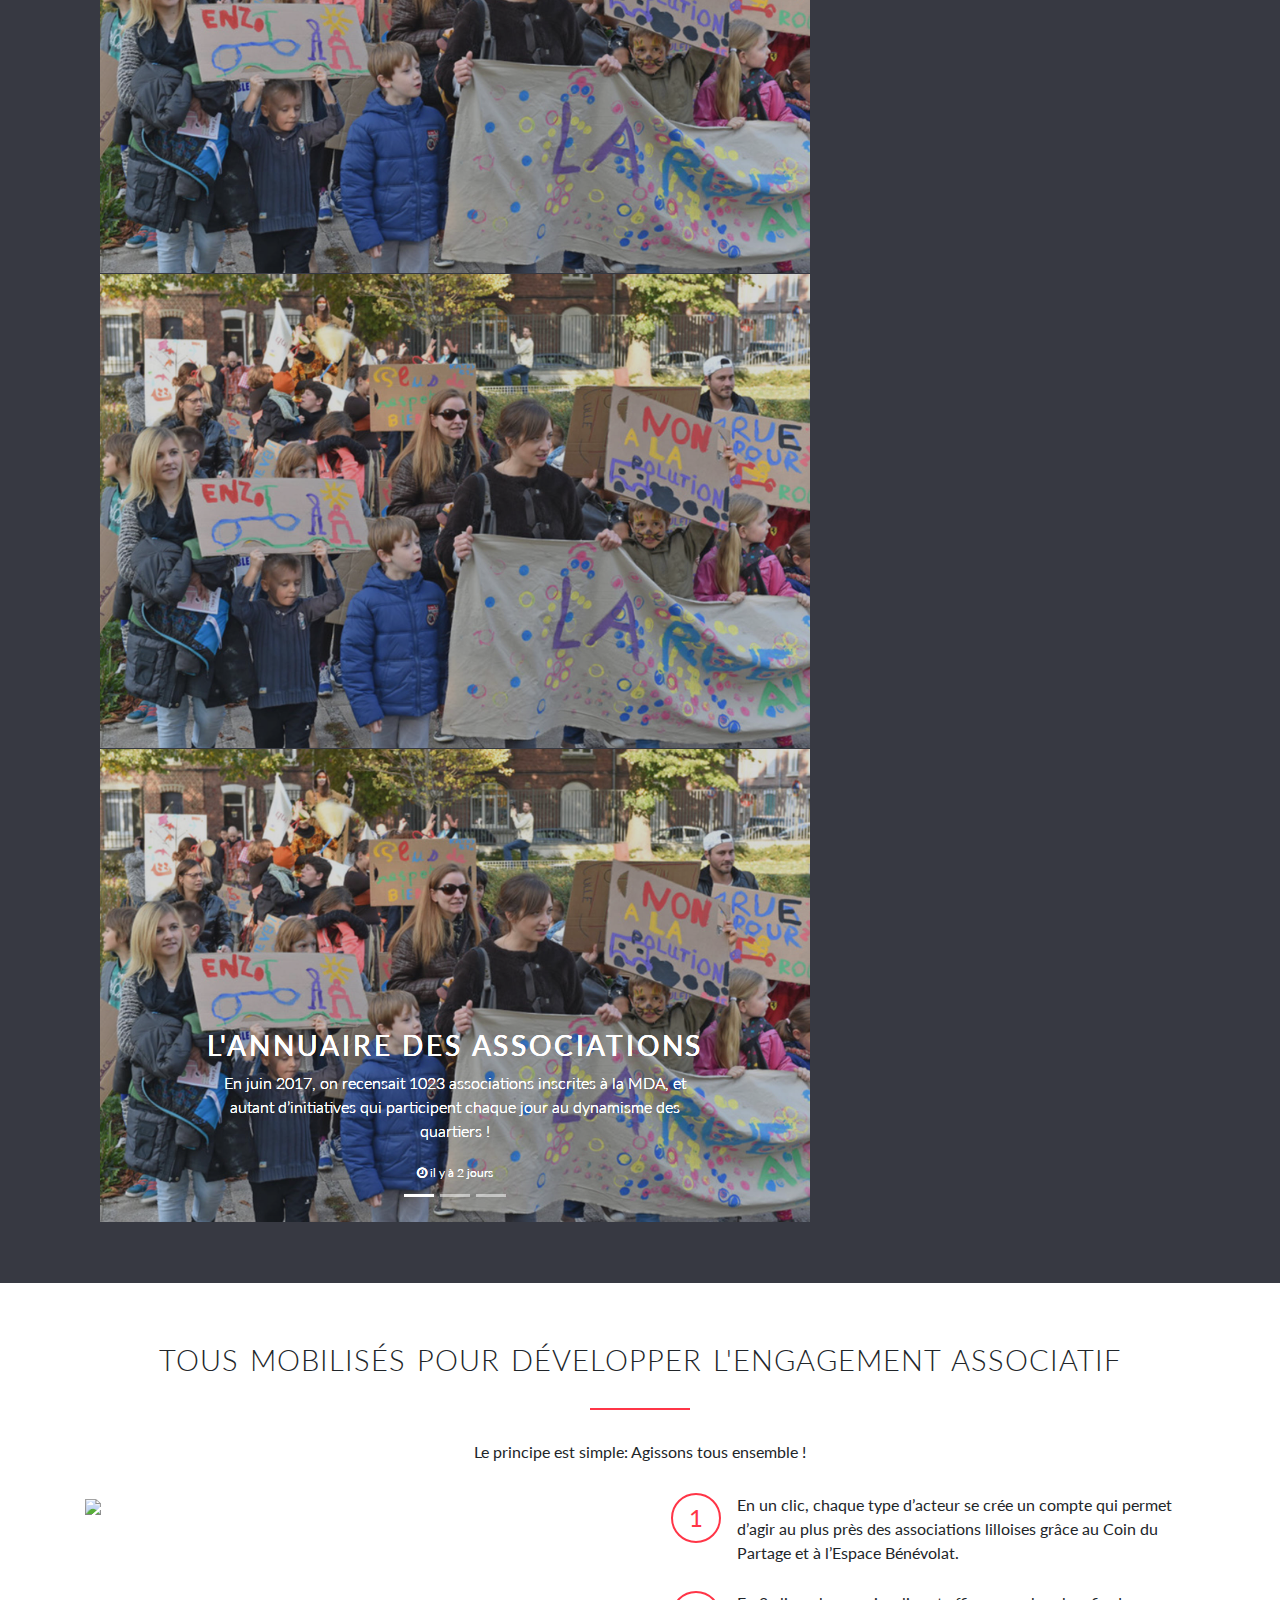
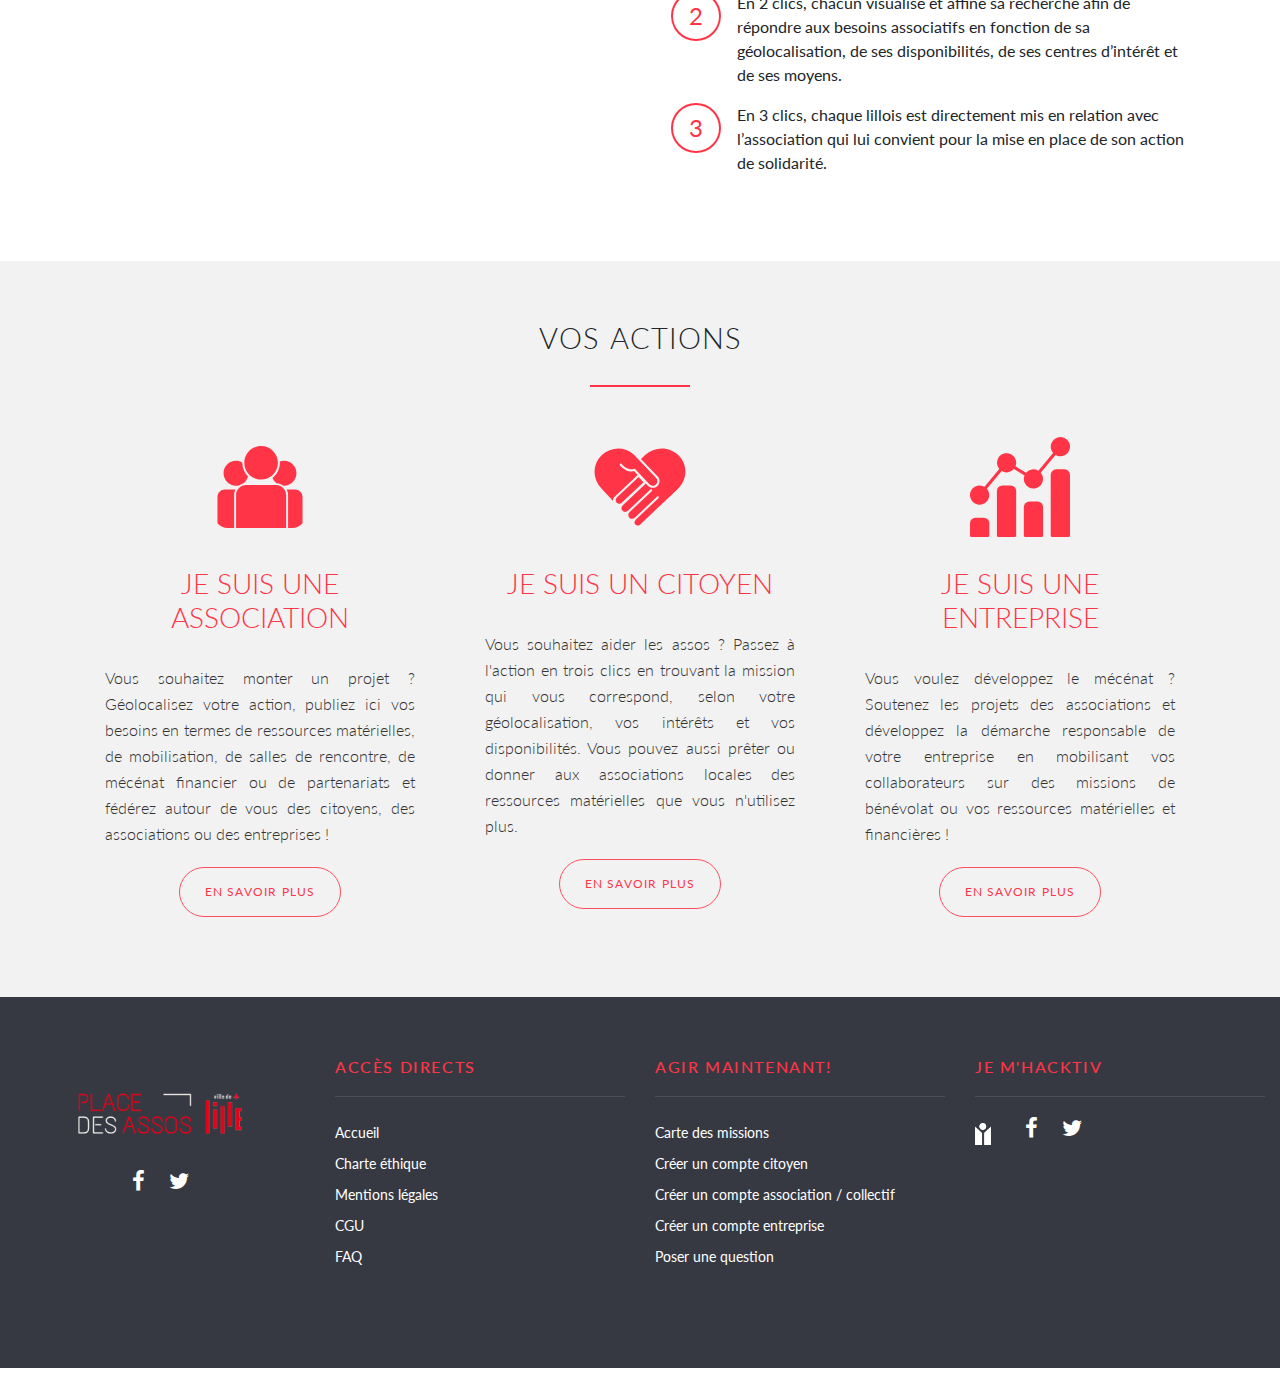
==== commit 0270c9b8: "fixed header responsive" ====
--- a/index.html
+++ b/index.html
@@ -15,24 +15,29 @@
   <body>
 
     <header>
-      <div class="heroOne col-md-8 col-sm-12 col-xs-12">
-        <img alt="Brand" src="assets/logo-lille.png">
-        <nav>
-          <ul class="nav-center">
-            <li><a href="#">Je suis une association</a></li>
-            <li><a href="#">Je suis un citoyen</a></li>
-            <li><a href="#">Je suis une entreprise</a></li>
-            <li><a href="#">J'ai déjà un compte</a></li>
-          </ul>
-        </nav>
-      </div>
-        <div class="heroTwo col-md-8 col-sm-10 col-xs-12">
-        <h1>Découvrez la ville de Lille engagée &amp; connectée</h1>
-        <p>Forte d’un très riche tissu associatif et d’une capacité naturelle des Lillois à s’engager,
-          la ville de Lille soutient le secteur associatif. En complément de la Maison des Associations,
-          nous avons voulu aller plus loin en vous proposant cette plateforme d’échanges et d’entraide.
-        </p>
-      </div>
+      <div class="container-fluid">
+        <div class="row justify-content-md-center">
+          <div class="heroOne col-md-8 col-sm-12 col-xs-12">
+            <img alt="Brand" src="assets/logo-lille.png">
+            <nav>
+              <ul class="nav-center">
+                <li><a href="#">Je suis une association</a></li>
+                <li><a href="#">Je suis un citoyen</a></li>
+                <li><a href="#">Je suis une entreprise</a></li>
+                <li><a href="#">J'ai déjà un compte</a></li>
+              </ul>
+            </nav>
+          </div>
+          <div class="heroTwo col-md-8 col-sm-10 col-xs-12 my-5">
+            <h1>Découvrez la ville de Lille engagée &amp; connectée</h1>
+            <p>Forte d’un très riche tissu associatif et d’une capacité naturelle des Lillois à s’engager,
+              la ville de Lille soutient le secteur associatif. En complément de la Maison des Associations,
+              nous avons voulu aller plus loin en vous proposant cette plateforme d’échanges et d’entraide.
+            </p>
+          </div>
+        </div>
+      </div>
+
       <div class="container-fluid tabStrip ">
         <ul class="nav nav-tabs text-center navbar-me">
           <a href="#"><li class="col-xs-4 red-one">Annuaire Associatif</li></a>
--- a/style.css
+++ b/style.css
@@ -45,6 +45,7 @@
   -webkit-box-flex: 2;
   -ms-flex-positive: 2;
   flex-grow: 2;
+  margin: 0 auto;
 }
 
 /*NAV*/
@@ -158,6 +159,18 @@
   border: 0px solid transparent;
   color: #fff;
   letter-spacing: 0.1em;
+  -webkit-box-flex: 1;
+     -ms-flex: 1;
+         flex: 1;
+   display: -webkit-box;
+   display: -ms-flexbox;
+   display: flex;
+}
+
+.tabStrip .nav-tabs >a > li {
+  -webkit-box-flex: 1;
+     -ms-flex: 1;
+         flex: 1;
 }
 
 .tabStrip ul {
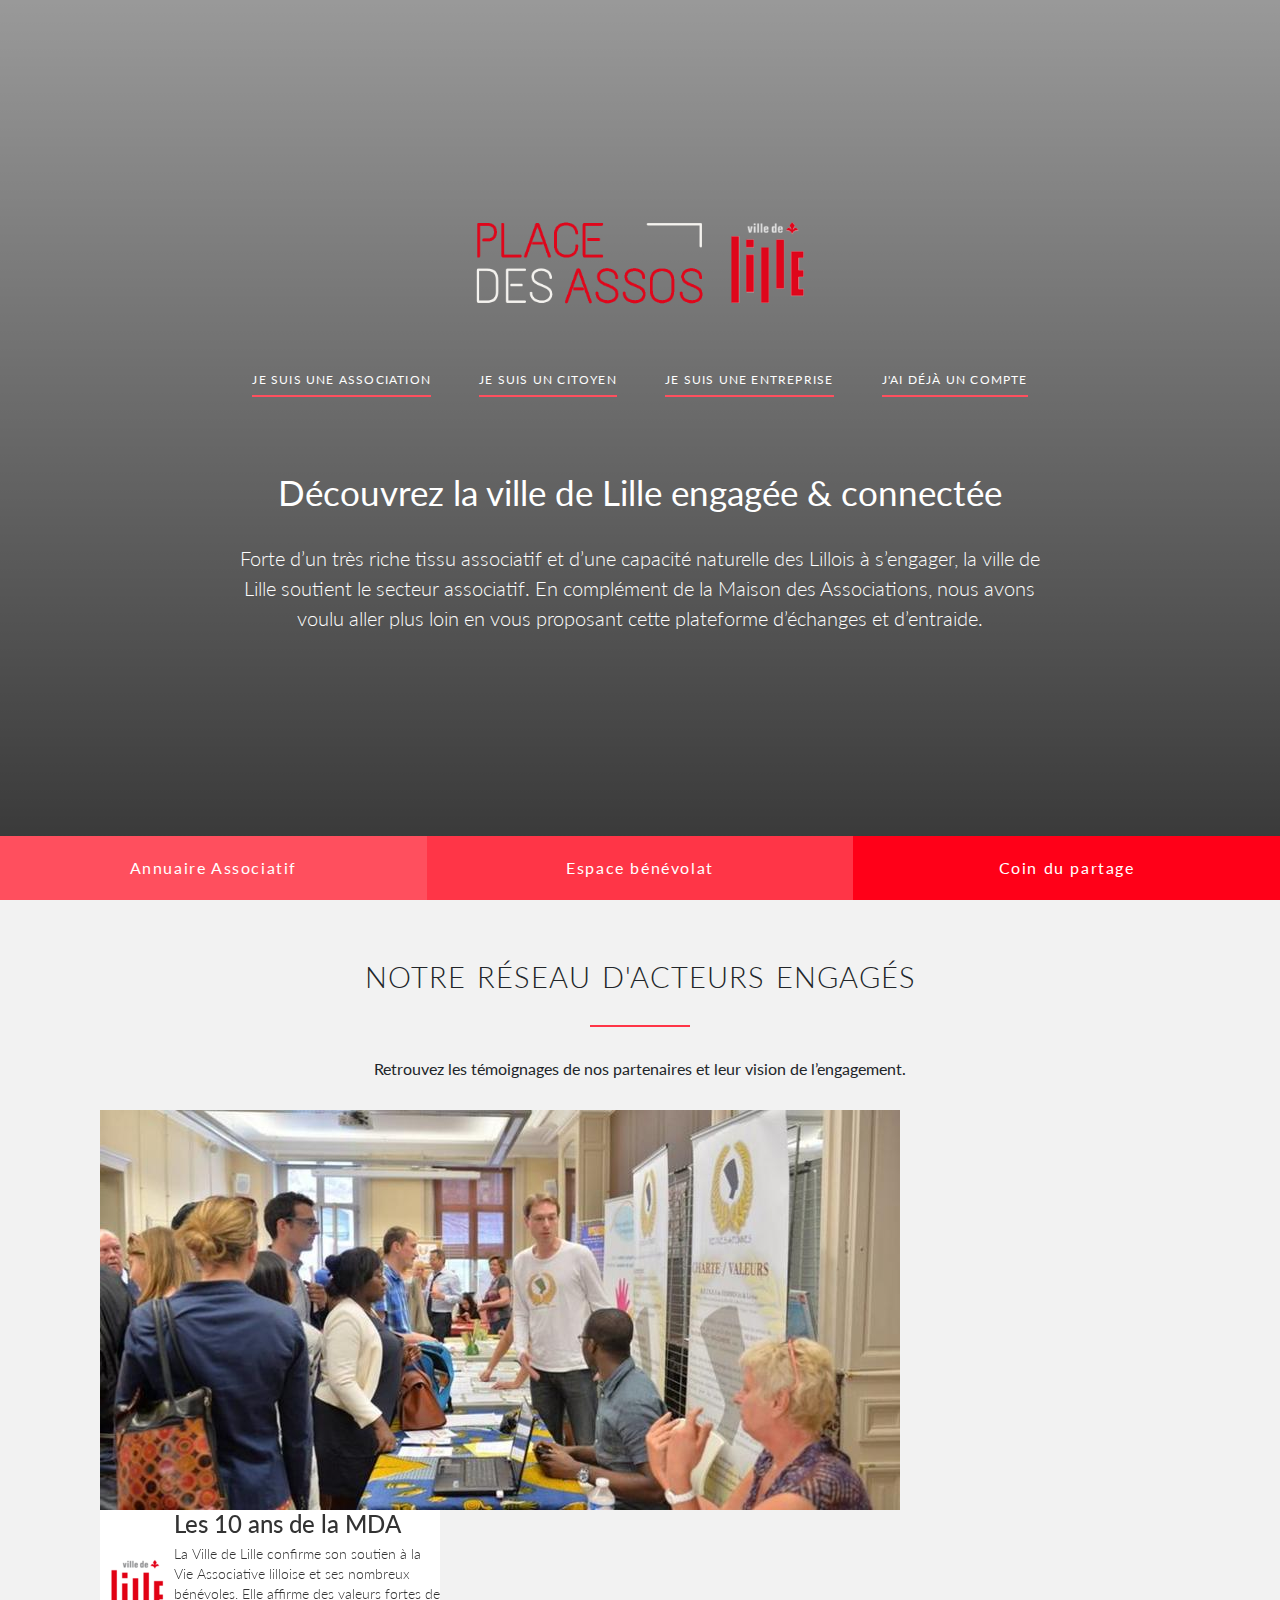
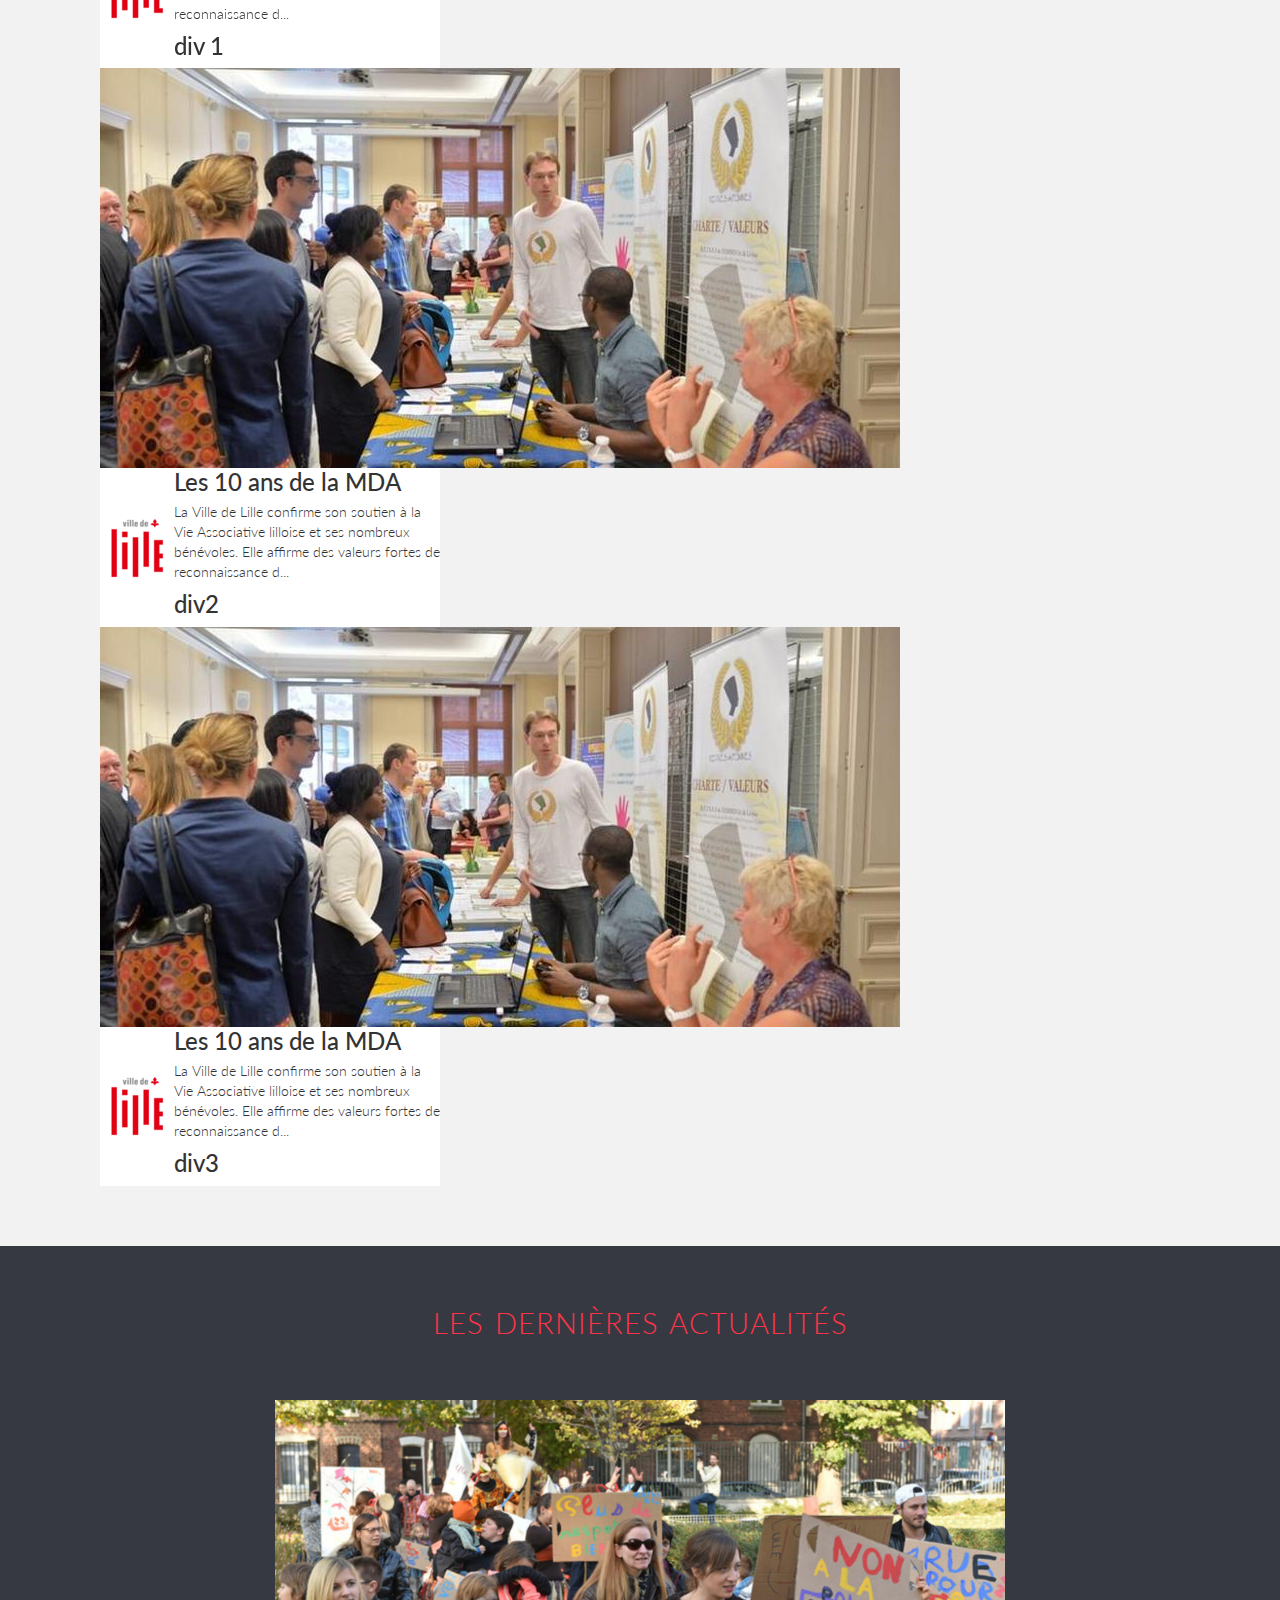
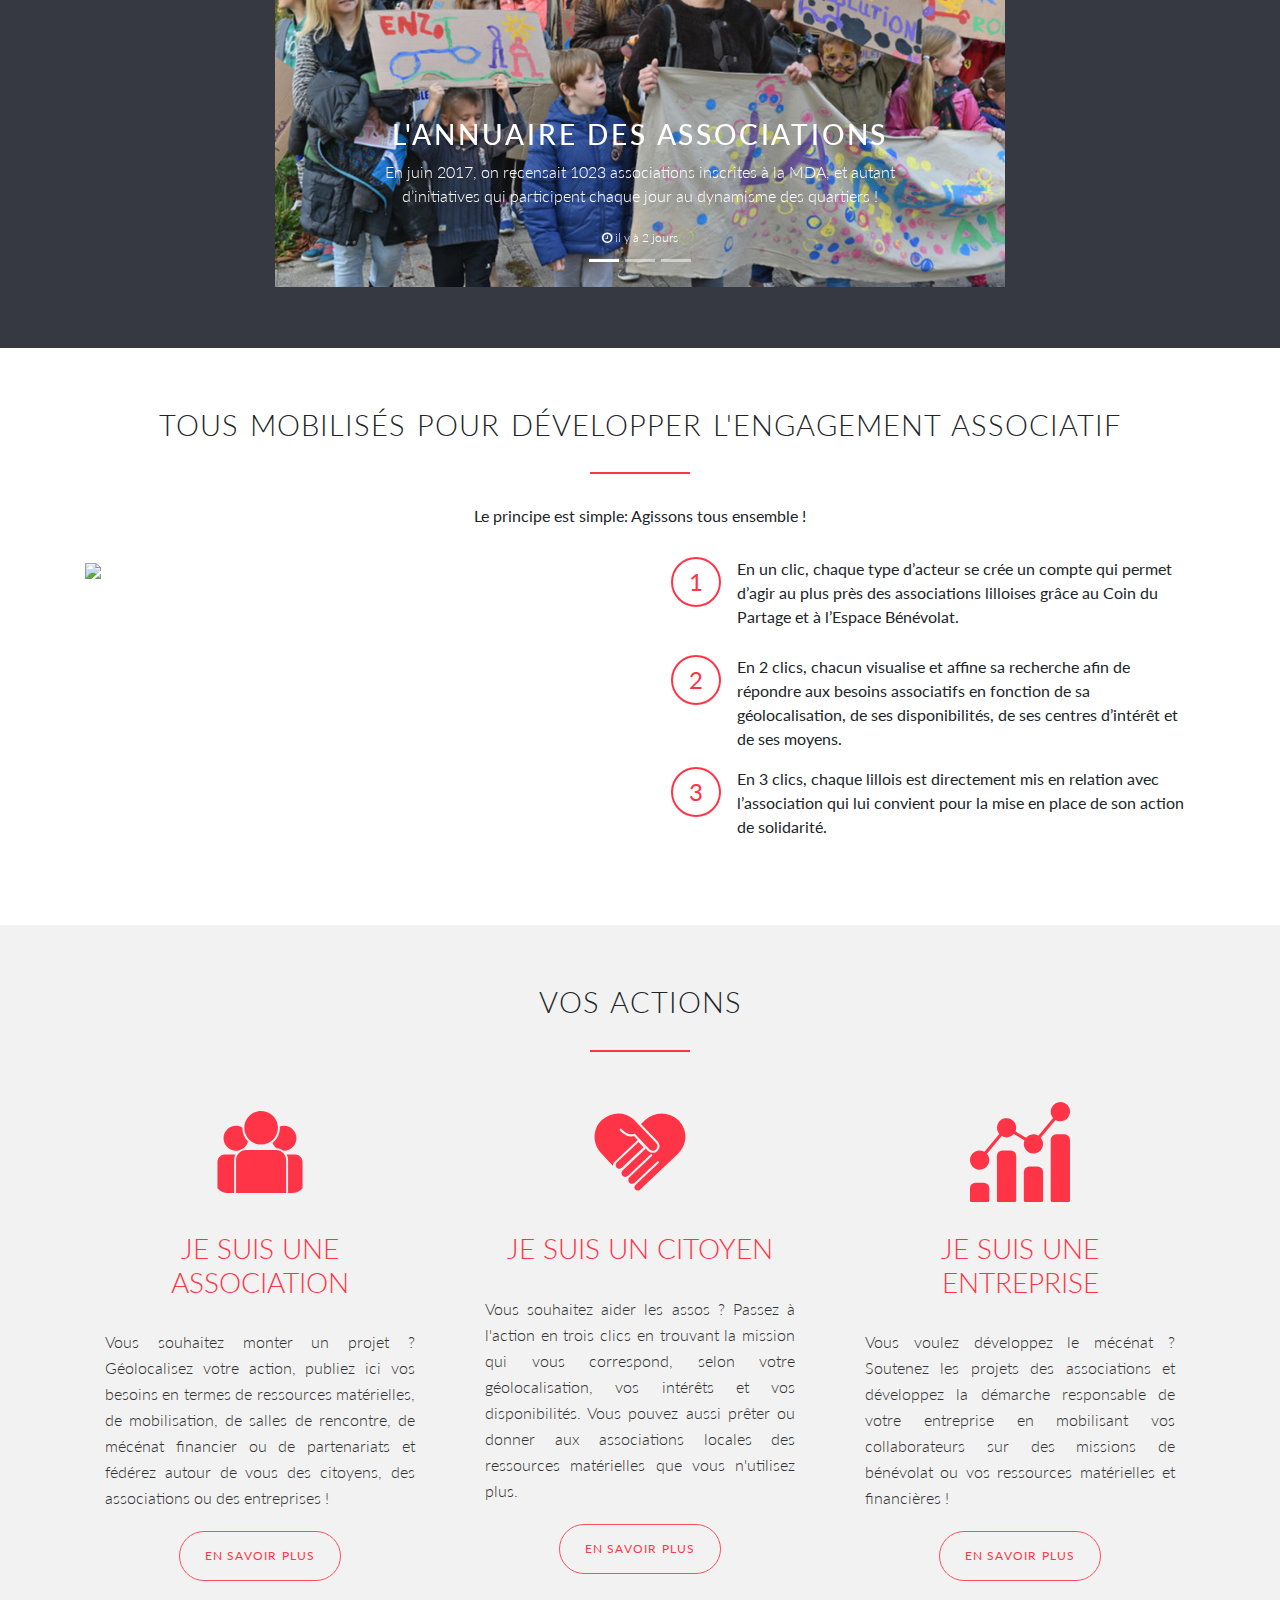
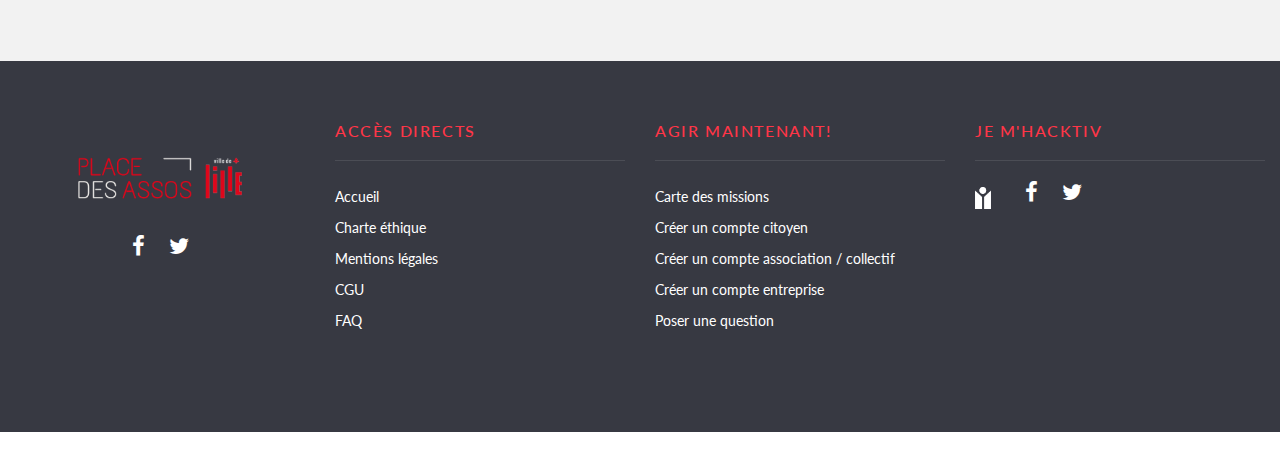
==== commit d91c17ec: "fixed section actualite carousel" ====
--- a/index.html
+++ b/index.html
@@ -183,8 +183,8 @@
 
     <section class="section-actualite">
       <h2>Les dernières actualités</h2>
-        <div class="row">
-          <div class="container">
+        <div class="container">
+          <div class="row justify-content-md-center">
             <div class="col-sm-12 col-md-8 col-md-offset-2">
               <div id="carousel-example-generic" class="carousel slide" data-ride="carousel" data-interval="3000">
                 <ol class="carousel-indicators">
@@ -193,10 +193,10 @@
                   <li data-target="#carousel-example-generic" data-slide-to="2"></li>
                 </ol>
                 <div class="carousel-inner" role="listbox">
-                  <div class="item active">
-                    <a href="#">
-                      <div class="img-wrapper">
-                        <img src="assets/actualite-img.jpg" alt="..." class="img-responsive">
+                  <div class="carousel-item active">
+                    <a href="#">
+                      <div class="img-wrapper">
+                        <img src="assets/actualite-img.jpg" alt="..." class="d-block img-fluid">
                       </div>
                       <div class="carousel-caption">
                         <h3>L'ANNUAIRE DES ASSOCIATIONS</h3>
@@ -205,10 +205,10 @@
                       </div>
                     </a>
                   </div>
-                  <div class="item">
-                    <a href="#">
-                      <div class="img-wrapper">
-                        <img src="assets/actualite-img.jpg" alt="..." class="img-responsive">
+                  <div class="carousel-item">
+                    <a href="#">
+                      <div class="img-wrapper">
+                        <img src="assets/actualite-img.jpg" alt="..." class="d-block img-fluid">
                       </div>
                       <div class="carousel-caption">
                         <h3>L'ANNUAIRE DES ASSOCIATIONS</h3>
@@ -217,10 +217,10 @@
                       </div>
                     </a>
                   </div>
-                  <div class="item">
-                    <a href="#">
-                      <div class="img-wrapper">
-                        <img src="assets/actualite-img.jpg" alt="..." class="img-responsive">
+                  <div class="carousel-item">
+                    <a href="#">
+                      <div class="img-wrapper">
+                        <img src="assets/actualite-img.jpg" alt="..." class="d-block img-fluid">
                       </div>
                       <div class="carousel-caption">
                         <h3>L'ANNUAIRE DES ASSOCIATIONS</h3>
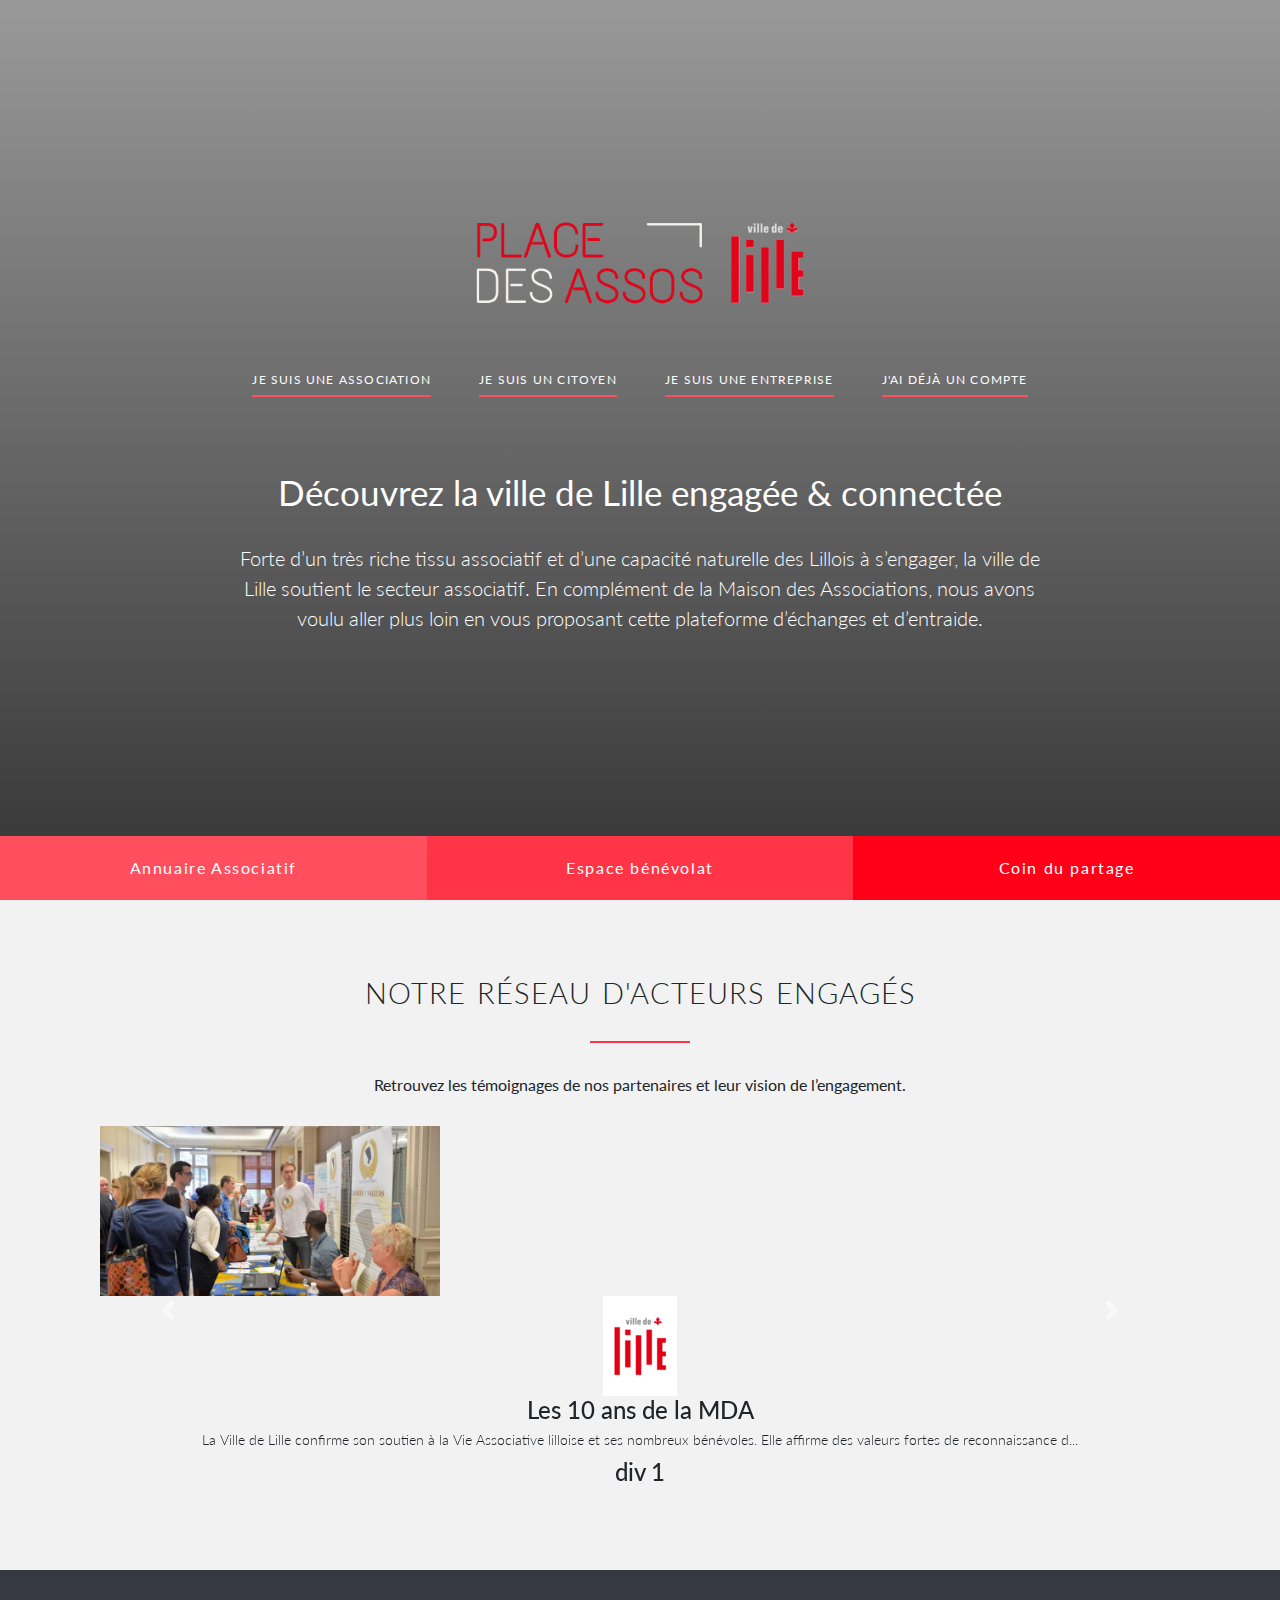
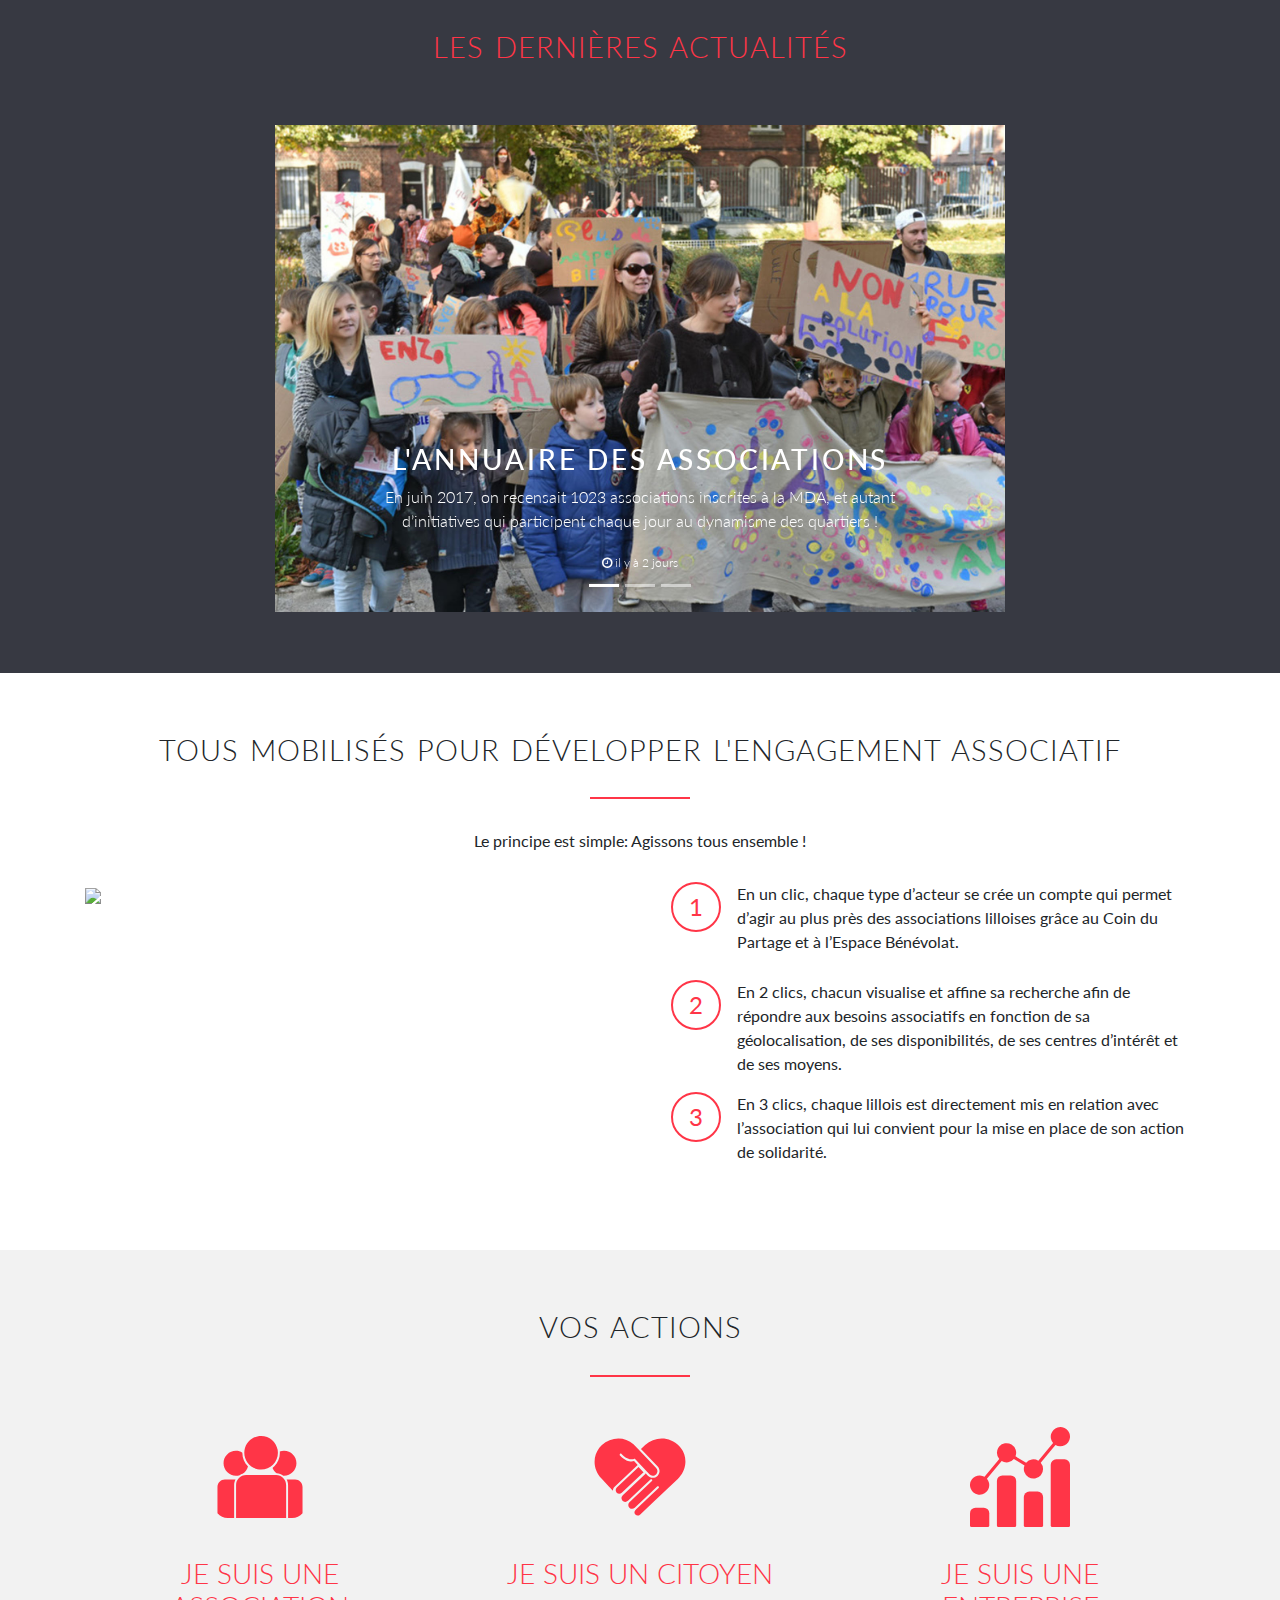
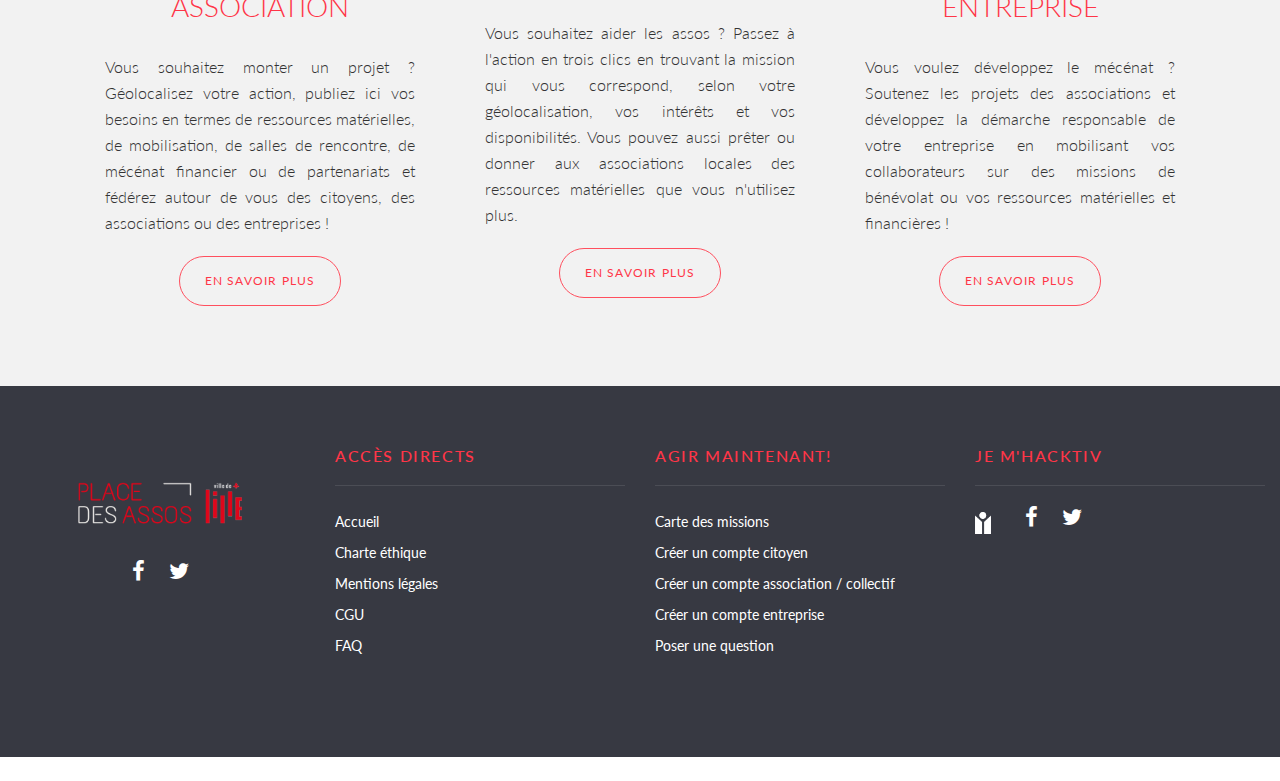
==== commit c2285c99: "added carousel bootstrap 4 one by one" ====
--- a/index.html
+++ b/index.html
@@ -47,8 +47,11 @@
       </div>
     </header>
 
+
+
+
     <section class="section-temoignage">
-      <div class="container">
+      <div class="container  text-center my-3">
         <h2>Notre réseau d'acteurs engagés</h2>
         <p class="long-copy">Retrouvez les témoignages de nos partenaires et leur vision de l’engagement.</p>
           <!-- <div class="row">
@@ -116,69 +119,115 @@
               <a class="right carousel-control" href="#myCarousel" data-slide="next"><i class="glyphicon glyphicon-chevron-right"></i></a>
             </div>
           </div> -->
-
-              <div class="carousel carousel-showthreemoveone slide" id="carousel123">
-                <div class="carousel-inner">
-                  <div class="item active">
-                    <div class="col-xs-12 col-sm-12 col-md-4">
-                      <a href="#">
-                        <img src="assets/temoignage-1.jpg" class="img-responsive">
-                        <div class="col-xs-12 temoignage-caption">
-                          <div class="col-xs-3">
-                            <img src="assets/article-logo.png" alt="" class="img-responsive">
-                          </div>
-                          <div class="col-xs-9">
-                            <h4>Les 10 ans de la MDA<span class="excerpt">La Ville de Lille confirme son soutien à
-                              la Vie Associative lilloise et ses nombreux bénévoles. Elle affirme des valeurs fortes de reconnaissance d...<span>
-                            </h4>
-                            <h4>div 1</h4>
-                          </div>
-                        </div>
-                      </a>
-                    </div>
-                  </div>
-                  <div class="item">
-                    <div class="col-xs-12 col-sm-12 col-md-4">
-                      <a href="#">
-                        <img src="assets/temoignage-1.jpg" class="img-responsive">
-                        <div class="col-xs-12 temoignage-caption">
-                          <div class="col-xs-3">
-                            <img src="assets/article-logo.png" alt="" class="img-responsive">
-                          </div>
-                          <div class="col-xs-9">
-                            <h4>Les 10 ans de la MDA<span class="excerpt">La Ville de Lille confirme son soutien à
-                              la Vie Associative lilloise et ses nombreux bénévoles. Elle affirme des valeurs fortes de reconnaissance d...<span>
-                            </h4>
-                            <h4>div2</h4>
-                          </div>
-                        </div>
-                      </a>
-                    </div>
-                  </div>
-                  <div class="item">
-                    <div class="col-xs-12 col-sm-12 col-md-4">
-                      <a href="#">
-                        <img src="assets/temoignage-1.jpg" class="img-responsive">
-                        <div class="col-xs-12 temoignage-caption">
-                          <div class="col-xs-3">
-                            <img src="assets/article-logo.png" alt="" class="img-responsive">
-                          </div>
-                          <div class="col-xs-9">
-                            <h4>Les 10 ans de la MDA<span class="excerpt">La Ville de Lille confirme son soutien à
-                              la Vie Associative lilloise et ses nombreux bénévoles. Elle affirme des valeurs fortes de reconnaissance d...<span>
-                            </h4>
-                            <h4>div3</h4>
-                          </div>
-                        </div>
-                      </a>
-                    </div>
-                  </div>
-                </div>
-                <a class="left carousel-control" href="#carousel123" data-slide="prev"><i class="glyphicon glyphicon-chevron-left"></i></a>
-                <a class="right carousel-control" href="#carousel123" data-slide="next"><i class="glyphicon glyphicon-chevron-right"></i></a>
+          <div class="row mx-auto my-auto">
+
+            <div id="recipeCarousel" class="recipeCarousel carousel slide w-100" data-ride="carousel">
+        <div class="carousel-inner w-100" role="listbox">
+
+            <div class="carousel-item active">
+                <img class="d-block col-4 img-fluid" src="assets/temoignage-1.jpg">
+                <div class="col-xs-12 temoignage-caption">
+                  <div class="col-xs-3">
+                    <img src="assets/article-logo.png" alt="" class="img-responsive">
+                  </div>
+                  <div class="col-xs-9">
+                    <h4>Les 10 ans de la MDA<span class="excerpt">La Ville de Lille confirme son soutien à
+                      la Vie Associative lilloise et ses nombreux bénévoles. Elle affirme des valeurs fortes de reconnaissance d...<span>
+                    </h4>
+                    <h4>div 1</h4>
+                  </div>
+                </div>
+            </div>
+            <div class="carousel-item">
+                <img class="d-block col-4 img-fluid" src="assets/temoignage-1.jpg">
+            </div>
+            <div class="carousel-item">
+                <img class="d-block col-4 img-fluid" src="assets/temoignage-1.jpg">
+            </div>
+            <div class="carousel-item">
+                <img class="d-block col-4 img-fluid" src="assets/temoignage-1.jpg">
+            </div>
+            <div class="carousel-item">
+                <img class="d-block col-4 img-fluid" src="assets/temoignage-1.jpg">
+            </div>
+            <div class="carousel-item">
+                <img class="d-block col-4 img-fluid" src="assets/temoignage-1.jpg">
+            </div>
+        </div>
+        <a class="carousel-control-prev" href="#recipeCarousel" role="button" data-slide="prev">
+            <span class="carousel-control-prev-icon" aria-hidden="true"></span>
+            <span class="sr-only">Previous</span>
+        </a>
+        <a class="carousel-control-next" href="#recipeCarousel" role="button" data-slide="next">
+            <span class="carousel-control-next-icon" aria-hidden="true"></span>
+            <span class="sr-only">Next</span>
+        </a>
+    </div>
+            <!-- <div class="carousel carousel-showthreemoveone slide w-100" id="carousel123">
+              <div class="carousel-inner w-100">
+                <div class="carousel-item active">
+                  <div class="col-xs-12 col-sm-12 col-md-4">
+                    <a href="#">
+                      <img src="assets/temoignage-1.jpg" class="d-block col-4 img-fluid">
+                      <div class="col-xs-12 temoignage-caption">
+                        <div class="col-xs-3">
+                          <img src="assets/article-logo.png" alt="" class="img-responsive">
+                        </div>
+                        <div class="col-xs-9">
+                          <h4>Les 10 ans de la MDA<span class="excerpt">La Ville de Lille confirme son soutien à
+                            la Vie Associative lilloise et ses nombreux bénévoles. Elle affirme des valeurs fortes de reconnaissance d...<span>
+                          </h4>
+                          <h4>div 1</h4>
+                        </div>
+                      </div>
+                    </a>
+                  </div>
+                </div>
+                <div class="carousel-item">
+                  <div class="col-xs-12 col-sm-12 col-md-4">
+                    <a href="#">
+                      <img src="assets/temoignage-1.jpg" class="d-block col-4 img-fluid">
+                      <div class="col-xs-12 temoignage-caption">
+                        <div class="col-xs-3">
+                          <img src="assets/article-logo.png" alt="" class="img-responsive">
+                        </div>
+                        <div class="col-xs-9">
+                          <h4>Les 10 ans de la MDA<span class="excerpt">La Ville de Lille confirme son soutien à
+                            la Vie Associative lilloise et ses nombreux bénévoles. Elle affirme des valeurs fortes de reconnaissance d...<span>
+                          </h4>
+                          <h4>div2</h4>
+                        </div>
+                      </div>
+                    </a>
+                  </div>
+                </div>
+                <div class="carousel-item">
+                  <div class="col-xs-12 col-sm-12 col-md-4">
+                    <a href="#">
+                      <img src="assets/temoignage-1.jpg" class="d-block col-4 img-fluid">
+                      <div class="col-xs-12 temoignage-caption">
+                        <div class="col-xs-3">
+                          <img src="assets/article-logo.png" alt="" class="img-responsive">
+                        </div>
+                        <div class="col-xs-9">
+                          <h4>Les 10 ans de la MDA<span class="excerpt">La Ville de Lille confirme son soutien à
+                            la Vie Associative lilloise et ses nombreux bénévoles. Elle affirme des valeurs fortes de reconnaissance d...<span>
+                          </h4>
+                          <h4>div3</h4>
+                        </div>
+                      </div>
+                    </a>
+                  </div>
+                </div>
               </div>
-
-
+              <a class="left carousel-control-prev" href="#carousel123" data-slide="prev"><i class="glyphicon glyphicon-chevron-left"></i></a>
+              <a class="right carousel-control-next" href="#carousel123" data-slide="next"><i class="glyphicon glyphicon-chevron-right"></i></a>
+            </div> -->
+
+
+          </div>
+
+        </div>
     </section>
 
     <section class="section-actualite">
--- a/style.css
+++ b/style.css
@@ -289,7 +289,7 @@
   transform: scale(1.15);
 }
 
-.temoignage-caption {
+/*.temoignage-caption {
   text-decoration: none;
   color: #333;
   background: #fff;
@@ -299,7 +299,7 @@
     -webkit-box-align: center;
         -ms-flex-align: center;
             align-items: center;
-}
+}*/
 
 .excerpt {
   font-size: 14px;
@@ -589,7 +589,7 @@
 
 /*CAROUSEL TEMOIGNAGE*/
 
-.carousel-showthreemoveone .carousel-control {
+/*.carousel-showthreemoveone .carousel-control {
   width: 4%;
   background-image: none;
 }
@@ -638,4 +638,26 @@
             transform: translate3d(0, 0, 0);
     left: 0;
   }
-}
+}*/
+
+/*.recipeCarousel .carousel-inner .carousel-item.active,
+.recipeCarousel .carousel-inner .carousel-item-next,
+.recipeCarousel .carousel-inner .carousel-item-prev {
+  display: flex;
+}
+
+.recipeCarousel .carousel-inner .carousel-item-right.active,
+.recipeCarousel .carousel-inner .carousel-item-next {
+  transform: translateX(33.33%);
+}
+
+.recipeCarousel .carousel-inner .carousel-item-left.active,
+.recipeCarousel .carousel-inner .carousel-item-prev {
+  transform: translateX(-33.33%);
+}
+
+.recipeCarousel .carousel-inner .carousel-item-right,
+.recipeCarousel .carousel-inner .carousel-item-left{
+  transform: translateX(0);
+
+}*/
